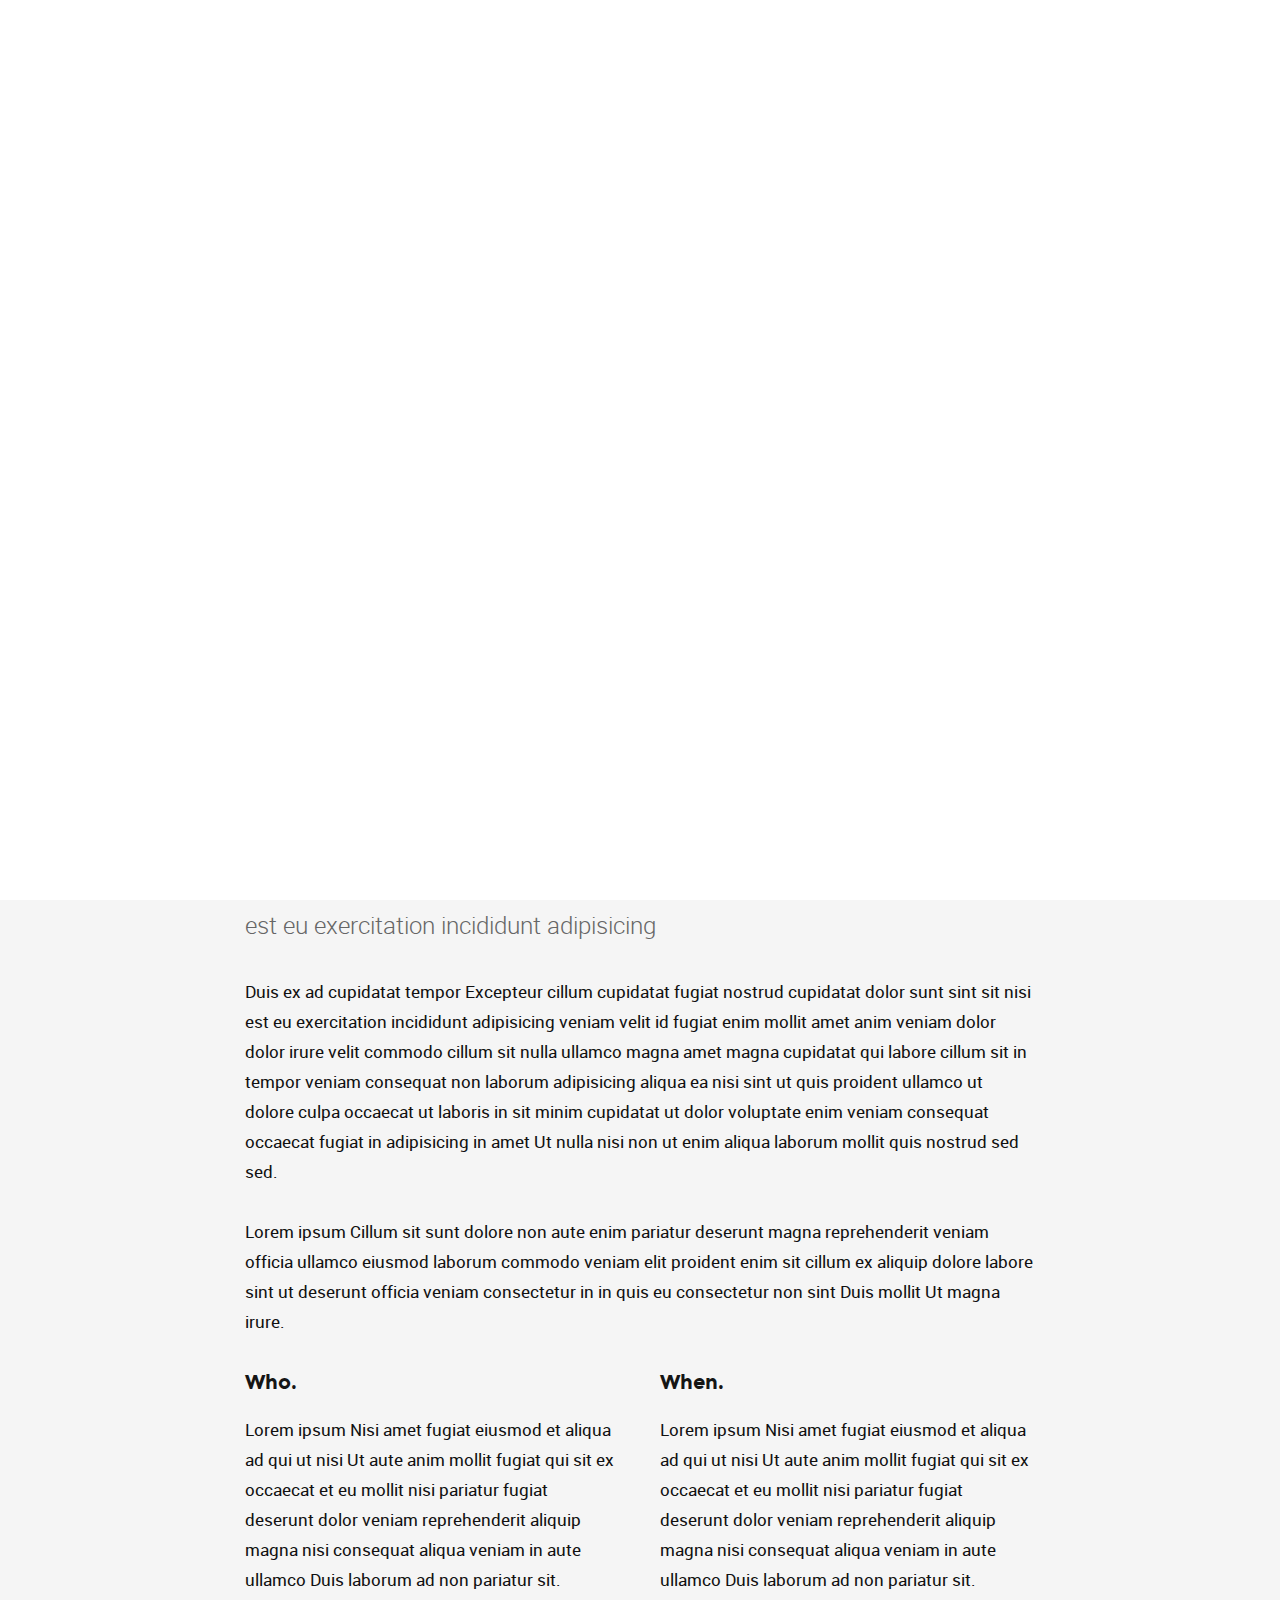
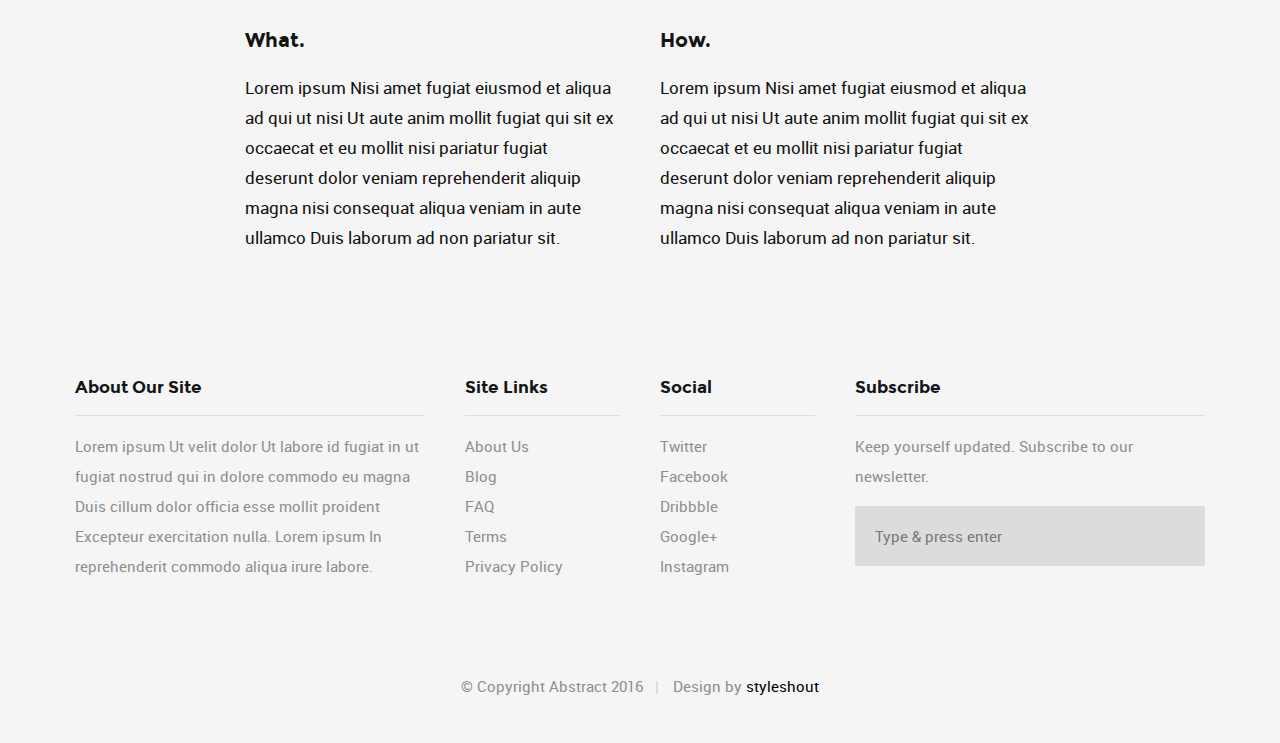
==== about.html @ aad91347 "initial commit" ====
<!DOCTYPE html>
<!--[if IE 8 ]><html class="no-js oldie ie8" lang="en"> <![endif]-->
<!--[if IE 9 ]><html class="no-js oldie ie9" lang="en"> <![endif]-->
<!--[if (gte IE 9)|!(IE)]><!--><html class="no-js" lang="en"> <!--<![endif]-->
<head>

   <!--- basic page needs
   ================================================== -->
   <meta charset="utf-8">
	<title>Abstract</title>
	<meta name="description" content="">  
	<meta name="author" content="">

   <!-- mobile specific metas
   ================================================== -->
	<meta name="viewport" content="width=device-width, initial-scale=1, maximum-scale=1">

 	<!-- CSS
   ================================================== -->
   <link rel="stylesheet" href="css/base.css">
   <link rel="stylesheet" href="css/vendor.css">  
   <link rel="stylesheet" href="css/main.css">
        

   <!-- script
   ================================================== -->
	<script src="js/modernizr.js"></script>
	<script src="js/pace.min.js"></script>

   <!-- favicons
	================================================== -->
	<link rel="shortcut icon" href="favicon.ico" type="image/x-icon">
	<link rel="icon" href="favicon.ico" type="image/x-icon">

</head>

<body id="top">

	<!-- header 
   ================================================== -->
   <header class="short-header">   

   	<div class="gradient-block"></div>	

   	<div class="row header-content">

   		<div class="logo">
	         <a href="index.html">Author</a>
	      </div>

	   	<nav id="main-nav-wrap">
				<ul class="main-navigation sf-menu">
					<li><a href="index.html" title="">Home</a></li>									
					<li class="has-children">
						<a href="category.html" title="">Categories</a>
						<ul class="sub-menu">
			            <li><a href="category.html">Wordpress</a></li>
			            <li><a href="category.html">HTML</a></li>
			            <li><a href="category.html">Photography</a></li>
			            <li><a href="category.html">UI</a></li>
			            <li><a href="category.html">Mockups</a></li>
			            <li><a href="category.html">Branding</a></li>
			         </ul>
					</li>
					<li class="has-children">
						<a href="single-standard.html" title="">Blog</a>
						<ul class="sub-menu">
			            <li><a href="single-video.html">Video Post</a></li>
			            <li><a href="single-audio.html">Audio Post</a></li>
			            <li><a href="single-gallery.html">Gallery Post</a></li>
			            <li><a href="single-standard.html">Standard Post</a></li>
			         </ul>
					</li>
					<li><a href="style-guide.html" title="">Styles</a></li>
					<li class="current"><a href="about.html" title="">About</a></li>	
					<li><a href="contact.html" title="">Contact</a></li>										
				</ul>
			</nav> <!-- end main-nav-wrap -->

			<div class="search-wrap">
				
				<form role="search" method="get" class="search-form" action="#">
					<label>
						<span class="hide-content">Search for:</span>
						<input type="search" class="search-field" placeholder="Type Your Keywords" value="" name="s" title="Search for:" autocomplete="off">
					</label>
					<input type="submit" class="search-submit" value="Search">
				</form>

				<a href="#" id="close-search" class="close-btn">Close</a>

			</div> <!-- end search wrap -->	

			<div class="triggers">
				<a class="search-trigger" href="#"><i class="fa fa-search"></i></a>
				<a class="menu-toggle" href="#"><span>Menu</span></a>
			</div> <!-- end triggers -->	
   		
   	</div>     		
   	
   </header> <!-- end header -->


   <!-- content
   ================================================== -->
   <section id="content-wrap" class="site-page">
   	<div class="row">
   		<div class="col-twelve">

   			<section>  

   				<div class="content-media">						
						<img src="images/thumbs/about-us.jpg">						  
					</div>

					<div class="primary-content">

						<h1 class="entry-title add-bottom">Learn More About Us.</h1>	

						<p class="lead">Lorem ipsum Nisi cillum reprehenderit minim sunt dolore dolor eiusmod eu aliquip ad ut sint dolore laborum voluptate ullamco dolore aliquip enim. Excepteur cillum cupidatat fugiat nostrud cupidatat dolor sunt sint sit nisi est eu exercitation incididunt adipisicing</p> 

						<p>Duis ex ad cupidatat tempor Excepteur cillum cupidatat fugiat nostrud cupidatat dolor sunt sint sit nisi est eu exercitation incididunt adipisicing veniam velit id fugiat enim mollit amet anim veniam dolor dolor irure velit commodo cillum sit nulla ullamco magna amet magna cupidatat qui labore cillum sit in tempor veniam consequat non laborum adipisicing aliqua ea nisi sint ut quis proident ullamco ut dolore culpa occaecat ut laboris in sit minim cupidatat ut dolor voluptate enim veniam consequat occaecat fugiat in adipisicing in amet Ut nulla nisi non ut enim aliqua laborum mollit quis nostrud sed sed.</p>

						<p>Lorem ipsum Cillum sit sunt dolore non aute enim pariatur deserunt magna reprehenderit veniam officia ullamco eiusmod laborum commodo veniam elit proident enim sit cillum ex aliquip dolore labore sint ut deserunt officia veniam consectetur in in quis eu consectetur non sint Duis mollit Ut magna irure.</p>

						<div class="row block-1-2 block-tab-full">
							<div class="bgrid">
								<h3>Who.</h3>
								<p>Lorem ipsum Nisi amet fugiat eiusmod et aliqua ad qui ut nisi Ut aute anim mollit fugiat qui sit ex occaecat et eu mollit nisi pariatur fugiat deserunt dolor veniam reprehenderit aliquip magna nisi consequat aliqua veniam in aute ullamco Duis laborum ad non pariatur sit.</p>
							</div>

							<div class="bgrid">
								<h3>When.</h3>
								<p>Lorem ipsum Nisi amet fugiat eiusmod et aliqua ad qui ut nisi Ut aute anim mollit fugiat qui sit ex occaecat et eu mollit nisi pariatur fugiat deserunt dolor veniam reprehenderit aliquip magna nisi consequat aliqua veniam in aute ullamco Duis laborum ad non pariatur sit.</p>
							</div>

							<div class="bgrid">
								<h3>What.</h3>
								<p>Lorem ipsum Nisi amet fugiat eiusmod et aliqua ad qui ut nisi Ut aute anim mollit fugiat qui sit ex occaecat et eu mollit nisi pariatur fugiat deserunt dolor veniam reprehenderit aliquip magna nisi consequat aliqua veniam in aute ullamco Duis laborum ad non pariatur sit.</p>
							</div>

							<div class="bgrid">
								<h3>How.</h3>
								<p>Lorem ipsum Nisi amet fugiat eiusmod et aliqua ad qui ut nisi Ut aute anim mollit fugiat qui sit ex occaecat et eu mollit nisi pariatur fugiat deserunt dolor veniam reprehenderit aliquip magna nisi consequat aliqua veniam in aute ullamco Duis laborum ad non pariatur sit.</p>
							</div>

						</div>

					</div>						

				</section>  		

			</div> <!-- end col-twelve -->
   	</div> <!-- end row -->
		
   </section> <!-- end content -->

   
   <!-- footer
   ================================================== -->
   <footer>

   	<div class="footer-main">

   		<div class="row">  

	      	<div class="col-four tab-full mob-full footer-info">            

	            <h4>About Our Site</h4>

	               <p>
		          	Lorem ipsum Ut velit dolor Ut labore id fugiat in ut fugiat nostrud qui in dolore commodo eu magna Duis cillum dolor officia esse mollit proident Excepteur exercitation nulla. Lorem ipsum In reprehenderit commodo aliqua irure labore.
		          	</p>

		      </div> <!-- end footer-info -->

	      	<div class="col-two tab-1-3 mob-1-2 site-links">

	      		<h4>Site Links</h4>

	      		<ul>
	      			<li><a href="#">About Us</a></li>
						<li><a href="#">Blog</a></li>
						<li><a href="#">FAQ</a></li>
						<li><a href="#">Terms</a></li>
						<li><a href="#">Privacy Policy</a></li>
					</ul>

	      	</div> <!-- end site-links -->  

	      	<div class="col-two tab-1-3 mob-1-2 social-links">

	      		<h4>Social</h4>

	      		<ul>
	      			<li><a href="#">Twitter</a></li>
						<li><a href="#">Facebook</a></li>
						<li><a href="#">Dribbble</a></li>
						<li><a href="#">Google+</a></li>
						<li><a href="#">Instagram</a></li>
					</ul>
	      	           	
	      	</div> <!-- end social links --> 

	      	<div class="col-four tab-1-3 mob-full footer-subscribe">

	      		<h4>Subscribe</h4>

	      		<p>Keep yourself updated. Subscribe to our newsletter.</p>

	      		<div class="subscribe-form">
	      	
	      			<form id="mc-form" class="group" novalidate="true">

							<input type="email" value="" name="dEmail" class="email" id="mc-email" placeholder="Type &amp; press enter" required=""> 
	   		
			   			<input type="submit" name="subscribe" >
		   	
		   				<label for="mc-email" class="subscribe-message"></label>
			
						</form>

	      		</div>	      		
	      	           	
	      	</div> <!-- end subscribe -->         

	      </div> <!-- end row -->

   	</div> <!-- end footer-main -->

      <div class="footer-bottom">
      	<div class="row">

      		<div class="col-twelve">
	      		<div class="copyright">
		         	<span>© Copyright Abstract 2016</span> 
		         	<span>Design by <a href="http://www.styleshout.com/">styleshout</a></span>		         	
		         </div>

		         <div id="go-top">
		            <a class="smoothscroll" title="Back to Top" href="#top"><i class="icon icon-arrow-up"></i></a>
		         </div>         
	      	</div>

      	</div> 
      </div> <!-- end footer-bottom -->  

   </footer>  

   <div id="preloader"> 
    	<div id="loader"></div>
   </div> 

   <!-- Java Script
   ================================================== --> 
   <script src="js/jquery-2.1.3.min.js"></script>
   <script src="js/plugins.js"></script>
   <script src="js/main.js"></script>

</body>

</html>
---- css/base.css ----
/* =================================================================== 
 *
 *  Abstract v1.0 Base Stylesheet
 *  url: www.styleshout.com
 *  09-06-2016
 *  ------------------------------------------------------------------
 *  TOC:
 *  01. reset
 *  02. basic/base setup styles
 *  03. grid
 *  04. block grids
 *  05. MISC
 *
 * =================================================================== */


/* ===================================================================
 *  01. reset - normalize.css v3.0.2 | MIT License | git.io/normalize
 *
 * ------------------------------------------------------------------- */
html {
	font-family: sans-serif;
	-ms-text-size-adjust: 100%;
	-webkit-text-size-adjust: 100%;
}

body {
	margin: 0;
}

article,
aside,
details,
figcaption,
figure,
footer,
header,
hgroup,
main,
menu,
nav,
section,
summary {
	display: block;
}

audio,
canvas,
progress,
video {
	display: inline-block;
	vertical-align: baseline;
}

audio:not([controls]) {
	display: none;
	height: 0;
}

[hidden],
template {
	display: none;
}

a {
	background: transparent;
}

a:active,
a:hover {
	outline: 0;
}

abbr[title] {
	border-bottom: 1px dotted;
}

b,
strong {
	font-weight: bold;
}

dfn {
	font-style: italic;
}

h1 {
	font-size: 2em;
	margin: 0.67em 0;
}

mark {
	background: #ff0;
	color: #000;
}

small {
	font-size: 80%;
}

sub,
sup {
	font-size: 75%;
	line-height: 0;
	position: relative;
	vertical-align: baseline;
}

sup {
	top: -0.5em;
}

sub {
	bottom: -0.25em;
}

img {
	border: 0;
}

svg:not(:root) {
	overflow: hidden;
}

figure {
	margin: 1em 40px;
}

hr {
	-moz-box-sizing: content-box;
	box-sizing: content-box;
	height: 0;
}

pre {
	overflow: auto;
}

code,
kbd,
pre,
samp {
	font-family: monospace, monospace;
	font-size: 1em;
}

button,
input,
optgroup,
select,
textarea {
	color: inherit;
	font: inherit;
	margin: 0;
}

button {
	overflow: visible;
}

button,
select {
	text-transform: none;
}

button,
html input[type="button"],
input[type="reset"],
input[type="submit"] {
	-webkit-appearance: button;
	cursor: pointer;
}

button[disabled],
html input[disabled] {
	cursor: default;
}

button::-moz-focus-inner,
input::-moz-focus-inner {
	border: 0;
	padding: 0;
}

input {
	line-height: normal;
}

input[type="checkbox"],
input[type="radio"] {
	box-sizing: border-box;
	padding: 0;
}

input[type="number"]::-webkit-inner-spin-button,
input[type="number"]::-webkit-outer-spin-button {
	height: auto;
}

input[type="search"] {
	-webkit-appearance: textfield;
	-moz-box-sizing: content-box;
	-webkit-box-sizing: content-box;
	box-sizing: content-box;
}

input[type="search"]::-webkit-search-cancel-button,
input[type="search"]::-webkit-search-decoration {
	-webkit-appearance: none;
}

fieldset {
	border: 1px solid #c0c0c0;
	margin: 0 2px;
	padding: 0.35em 0.625em 0.75em;
}

legend {
	border: 0;
	padding: 0;
}

textarea {
	overflow: auto;
}

optgroup {
	font-weight: bold;
}

table {
	border-collapse: collapse;
	border-spacing: 0;
}

td,
th {
	padding: 0;
}


/* ===================================================================
 *  02. basic/base setup styles - (_basic.scss)
 *
 * ------------------------------------------------------------------- */
html {
	font-size: 62.5%;
	box-sizing: border-box;
}

*,
*::before,
*::after {
	box-sizing: inherit;
}

body {
	font-weight: normal;
	line-height: 1;
	text-rendering: optimizeLegibility;
	word-wrap: break-word;
	-webkit-overflow-scrolling: touch;
	-webkit-text-size-adjust: none;
}

body,
input,
button {
	-moz-osx-font-smoothing: grayscale;
	-webkit-font-smoothing: antialiased;
}

/* ------------------------------------------------------------------- 
 * Media - (_basic.scss)
 * ------------------------------------------------------------------- */
img,
video {
	max-width: 100%;
	height: auto;
}

/* -------------------------------------------------------------------
 * Typography resets - (_basic.scss)
 * ------------------------------------------------------------------- */
div, dl, dt, dd, ul, ol, li, h1, h2, h3, h4, h5, h6, pre, form, p, blockquote, th, td {
	margin: 0;
	padding: 0;
}
h1, h2, h3, h4, h5, h6 {
	-webkit-font-variant-ligatures: common-ligatures;
	-moz-font-variant-ligatures: common-ligatures;
	font-variant-ligatures: common-ligatures;
	text-rendering: optimizeLegibility;
}
em, i {
	font-style: italic;
	line-height: inherit;
}
strong, b {
	font-weight: bold;
	line-height: inherit;
}
small {
	font-size: 60%;
	line-height: inherit;
}
ol, ul {
	list-style: none;
}
li {
	display: block;
}

/* -------------------------------------------------------------------
 * links - (_basic.scss)
 * ------------------------------------------------------------------- */
a {
	text-decoration: none;
	line-height: inherit;
}

a img {
	border: none;
}

/* -------------------------------------------------------------------
 * inputs - (_basic.scss)
 * ------------------------------------------------------------------- */
fieldset {
	margin: 0;
	padding: 0;
}

input[type="email"],
input[type="number"],
input[type="search"],
input[type="text"],
input[type="tel"],
input[type="url"],
input[type="password"],
textarea {
	-webkit-appearance: none;
	-moz-appearance: none;
	-ms-appearance: none;
	-o-appearance: none;
	appearance: none;
}

/* ===================================================================
 *  03. grid - (_grid.scss)
 *
 * ------------------------------------------------------------------- */
.row {
	width: 94%;
	max-width: 1170px;
	margin: 0 auto;
}

.row:before,
.row:after {
	content: "";
	display: table;
}

.row:after {
	clear: both;
}

.row .row {
	width: auto;
	max-width: none;
	margin-left: -20px;
	margin-right: -20px;
}

[class*="col-"],
.bgrid {
	float: left;
}

[class*="col-"] + [class*="col-"].end {
	float: right;
}

[class*="col-"] {
	padding: 0 20px;
}

.col-one {
	width: 8.33333%;
}

.col-two,
.col-1-6 {
	width: 16.66667%;
}

.col-three,
.col-1-4 {
	width: 25%;
}

.col-four,
.col-1-3 {
	width: 33.33333%;
}

.col-five {
	width: 41.66667%;
}

.col-six,
.col-1-2 {
	width: 50%;
}

.col-seven {
	width: 58.33333%;
}

.col-eight,
.col-2-3 {
	width: 66.66667%;
}

.col-nine,
.col-3-4 {
	width: 75%;
}

.col-ten,
.col-5-6 {
	width: 83.33333%;
}

.col-eleven {
	width: 91.66667%;
}

.col-twelve,
.col-full {
	width: 100%;
}

/* ---------------------------------------------------------------
 * small screens - (_grid.scss)
 * --------------------------------------------------------------- */
@media screen and (max-width:1024px) {
	.row .row {
		margin-left: -18px;
		margin-right: -18px;
	}

	[class*="col-"] {
		padding: 0 18px;
	}

}

/* --------------------------------------------------------------- 
 * tablets - (_grid.scss)
 * --------------------------------------------------------------- */
@media screen and (max-width:768px) {
	.row {
		width: auto;
		padding-left: 30px;
		padding-right: 30px;
	}

	.row .row {
		padding-left: 0;
		padding-right: 0;
		margin-left: -15px;
		margin-right: -15px;
	}

	[class*="col-"] {
		padding: 0 15px;
	}

	.tab-1-4 {
		width: 25%;
	}

	.tab-1-3 {
		width: 33.33333%;
	}

	.tab-1-2 {
		width: 50%;
	}

	.tab-2-3 {
		width: 66.66667%;
	}

	.tab-3-4 {
		width: 75%;
	}

	.tab-full {
		width: 100%;
	}

}

/* --------------------------------------------------------------- 
 * large mobile devices - (_grid.scss)
 * --------------------------------------------------------------- */
@media screen and (max-width:600px) {
	.row {
		padding-left: 25px;
		padding-right: 25px;
	}

	.row .row {
		margin-left: -10px;
		margin-right: -10px;
	}

	[class*="col-"] {
		padding: 0 10px;
	}

	.mob-1-4 {
		width: 25%;
	}

	.mob-1-2 {
		width: 50%;
	}

	.mob-3-4 {
		width: 75%;
	}

	.mob-full {
		width: 100%;
	}

}

/* --------------------------------------------------------------- 
 * small mobile devices - (_grid.scss)
 * --------------------------------------------------------------- */
@media screen and (max-width:400px) {
	.row .row {
		padding-left: 0;
		padding-right: 0;
		margin-left: 0;
		margin-right: 0;
	}

	[class*="col-"] {
		width: 100% !important;
		float: none !important;
		clear: both !important;
		margin-left: 0;
		margin-right: 0;
		padding: 0;
	}

	[class*="col-"] + [class*="col-"].end {
		float: none;
	}

}

 
/* ===================================================================
 *  04. block grids - (_grid.scss)
 *
 * ------------------------------------------------------------------- */
[class*="block-"]:before,
[class*="block-"]:after {
	content: "";
	display: table;
}

[class*="block-"]:after {
	clear: both;
}

.block-1-6 .bgrid {
	width: 16.66667%;
}

.block-1-4 .bgrid {
	width: 25%;
}

.block-1-3 .bgrid {
	width: 33.33333%;
}

.block-1-2 .bgrid {
	width: 50%;
}

/**
 * Clearing for block grid columns. Allow columns with 
 * different heights to align properly.
 */
.block-1-6 .bgrid:nth-child(6n+1),
.block-1-4 .bgrid:nth-child(4n+1),
.block-1-3 .bgrid:nth-child(3n+1),
.block-1-2 .bgrid:nth-child(2n+1) {
	clear: both;
}

/* ---------------------------------------------------------------
 * small screens - (_grid.scss)
 * --------------------------------------------------------------- */
@media screen and (max-width:1024px) {
	.block-s-1-6 .bgrid {
		width: 16.66667%;
	}

	.block-s-1-4 .bgrid {
		width: 25%;
	}

	.block-s-1-3 .bgrid {
		width: 33.33333%;
	}

	.block-s-1-2 .bgrid {
		width: 50%;
	}

	.block-s-full .bgrid {
		width: 100%;
		clear: both;
	}

	[class*="block-s-"] .bgrid:nth-child(n) {
		clear: none;
	}

	.block-s-1-6 .bgrid:nth-child(6n+1),
	.block-s-1-4 .bgrid:nth-child(4n+1),
	.block-s-1-3 .bgrid:nth-child(3n+1),
	.block-s-1-2 .bgrid:nth-child(2n+1) {
		clear: both;
	}

}

/* ---------------------------------------------------------------
 * tablets - (_grid.scss)
 * --------------------------------------------------------------- */
@media screen and (max-width:768px) {
	.block-tab-1-6 .bgrid {
		width: 16.66667%;
	}

	.block-tab-1-4 .bgrid {
		width: 25%;
	}

	.block-tab-1-3 .bgrid {
		width: 33.33333%;
	}

	.block-tab-1-2 .bgrid {
		width: 50%;
	}

	.block-tab-full .bgrid {
		width: 100%;
		clear: both;
	}

	[class*="block-tab-"] .bgrid:nth-child(n) {
		clear: none;
	}

	.block-tab-1-6 .bgrid:nth-child(6n+1),
	.block-tab-1-4 .bgrid:nth-child(4n+1),
	.block-tab-1-3 .bgrid:nth-child(3n+1),
	.block-tab-1-2 .bgrid:nth-child(2n+1) {
		clear: both;
	}

}

/* ---------------------------------------------------------------
 * large mobile devices - (_grid.scss)
 * --------------------------------------------------------------- */
@media screen and (max-width:600px) {
	.block-mob-1-6 .bgrid {
		width: 16.66667%;
	}

	.block-mob-1-4 .bgrid {
		width: 25%;
	}

	.block-mob-1-3 .bgrid {
		width: 33.33333%;
	}

	.block-mob-1-2 .bgrid {
		width: 50%;
	}

	.block-mob-full .bgrid {
		width: 100%;
		clear: both;
	}

	[class*="block-mob-"] .bgrid:nth-child(n) {
		clear: none;
	}

	.block-mob-1-6 .bgrid:nth-child(6n+1),
	.block-mob-1-4 .bgrid:nth-child(4n+1),
	.block-mob-1-3 .bgrid:nth-child(3n+1),
	.block-mob-1-2 .bgrid:nth-child(2n+1) {
		clear: both;
	}

}

/* ---------------------------------------------------------------
 * stack on small mobile devices - (_grid.scss)
 * --------------------------------------------------------------- */
@media screen and (max-width:400px) {
	.stack .bgrid {
		width: 100% !important;
		float: none !important;
		clear: both !important;
		margin-left: 0;
		margin-right: 0;
	}

}

 
/* ===================================================================
 *  05. MISC  - (_grid.scss)
 *
 * ------------------------------------------------------------------- */

/**
 * Clearing - (http://nicolasgallagher.com/micro-clearfix-hack/
 */
.group:before,
.group:after {
	content: "";
	display: table;
}

.group:after {
	clear: both;
}

/**
 * Misc Helper Styles 
 */
.hide {
	display: none;
}

.invisible {
	visibility: hidden;
}

.antialiased {
	-webkit-font-smoothing: antialiased;
	-moz-osx-font-smoothing: grayscale;
}

.overflow-hidden {
	overflow: hidden;
}

.hide-content {
	clip: rect(1px, 1px, 1px, 1px);
	position: absolute !important;
	height: 1px;
	width: 1px;
	overflow: hidden;
}

.remove-bottom {
	margin-bottom: 0;
}

.half-bottom {
	margin-bottom: 1.5rem !important;
}

.add-bottom {
	margin-bottom: 3rem !important;
}

.tall-bottom {
	margin-bottom: 4.5rem !important;
}

.no-border {
	border: none;
}

.full-width {
	width: 100%;
}

.text-center {
	text-align: center;
}

.text-left {
	text-align: left;
}

.text-right {
	text-align: right;
}

.pull-left {
	float: left;
}

.pull-right {
	float: right;
}

.align-center {
	margin-left: auto;
	margin-right: auto;
	text-align: center;
}

@media only screen and (max-width:768px) {
	.full-width-on-mobile {
		width: 100%;
	}

}
---- css/vendor.css ----
/* =================================================================== 
 *
 *  Abstract v1.0 Vendor/Third Party CSS 
 *  url: www.styleshout.com
 *  09-06-2016
 *  ------------------------------------------------------------------
 *  TOC:
 *
 * =================================================================== */

/**
 * Animate.css - http://daneden.me/animate
 * Licensed under the MIT license - http://opensource.org/licenses/MIT
 *
 * Copyright (c) 2015 Daniel Eden
 * =================================================================== */
.animated {
  -webkit-animation-duration: 1s;
  animation-duration: 1s;
  -webkit-animation-fill-mode: both;
  animation-fill-mode: both;
}

.animated.infinite {
  -webkit-animation-iteration-count: infinite;
  animation-iteration-count: infinite;
}

.animated.hinge {
  -webkit-animation-duration: 2s;
  animation-duration: 2s;
}

.animated.bounceIn, .animated.bounceOut, .animated.flipOutX, .animated.flipOutY {
  -webkit-animation-duration: .75s;
  animation-duration: .75s;
}

@-webkit-keyframes bounce {
  20%,53%,80%,from,to {
    -webkit-animation-timing-function: cubic-bezier(0.215, 0.61, 0.355, 1);
    animation-timing-function: cubic-bezier(0.215, 0.61, 0.355, 1);
    -webkit-transform: translate3d(0, 0, 0);
    transform: translate3d(0, 0, 0);
  }
  40%,43% {
    -webkit-animation-timing-function: cubic-bezier(0.755, 0.05, 0.855, 0.06);
    animation-timing-function: cubic-bezier(0.755, 0.05, 0.855, 0.06);
    -webkit-transform: translate3d(0, -30px, 0);
    transform: translate3d(0, -30px, 0);
  }
  70% {
    -webkit-animation-timing-function: cubic-bezier(0.755, 0.05, 0.855, 0.06);
    animation-timing-function: cubic-bezier(0.755, 0.05, 0.855, 0.06);
    -webkit-transform: translate3d(0, -15px, 0);
    transform: translate3d(0, -15px, 0);
  }
  90% {
    -webkit-transform: translate3d(0, -4px, 0);
    transform: translate3d(0, -4px, 0);
  }
}
@keyframes bounce {
  20%,53%,80%,from,to {
    -webkit-animation-timing-function: cubic-bezier(0.215, 0.61, 0.355, 1);
    animation-timing-function: cubic-bezier(0.215, 0.61, 0.355, 1);
    -webkit-transform: translate3d(0, 0, 0);
    transform: translate3d(0, 0, 0);
  }
  40%,43% {
    -webkit-animation-timing-function: cubic-bezier(0.755, 0.05, 0.855, 0.06);
    animation-timing-function: cubic-bezier(0.755, 0.05, 0.855, 0.06);
    -webkit-transform: translate3d(0, -30px, 0);
    transform: translate3d(0, -30px, 0);
  }
  70% {
    -webkit-animation-timing-function: cubic-bezier(0.755, 0.05, 0.855, 0.06);
    animation-timing-function: cubic-bezier(0.755, 0.05, 0.855, 0.06);
    -webkit-transform: translate3d(0, -15px, 0);
    transform: translate3d(0, -15px, 0);
  }
  90% {
    -webkit-transform: translate3d(0, -4px, 0);
    transform: translate3d(0, -4px, 0);
  }
}
.bounce {
  -webkit-animation-name: bounce;
  animation-name: bounce;
  -webkit-transform-origin: center bottom;
  transform-origin: center bottom;
}

@-webkit-keyframes flash {
  50%,from,to {
    opacity: 1;
  }
  25%,75% {
    opacity: 0;
  }
}
@keyframes flash {
  50%,from,to {
    opacity: 1;
  }
  25%,75% {
    opacity: 0;
  }
}
.flash {
  -webkit-animation-name: flash;
  animation-name: flash;
}

@-webkit-keyframes pulse {
  from {
    -webkit-transform: scale3d(1, 1, 1);
    transform: scale3d(1, 1, 1);
  }
  50% {
    -webkit-transform: scale3d(1.05, 1.05, 1.05);
    transform: scale3d(1.05, 1.05, 1.05);
  }
  to {
    -webkit-transform: scale3d(1, 1, 1);
    transform: scale3d(1, 1, 1);
  }
}
@keyframes pulse {
  from {
    -webkit-transform: scale3d(1, 1, 1);
    transform: scale3d(1, 1, 1);
  }
  50% {
    -webkit-transform: scale3d(1.05, 1.05, 1.05);
    transform: scale3d(1.05, 1.05, 1.05);
  }
  to {
    -webkit-transform: scale3d(1, 1, 1);
    transform: scale3d(1, 1, 1);
  }
}
.pulse {
  -webkit-animation-name: pulse;
  animation-name: pulse;
}

@-webkit-keyframes rubberBand {
  from {
    -webkit-transform: scale3d(1, 1, 1);
    transform: scale3d(1, 1, 1);
  }
  30% {
    -webkit-transform: scale3d(1.25, 0.75, 1);
    transform: scale3d(1.25, 0.75, 1);
  }
  40% {
    -webkit-transform: scale3d(0.75, 1.25, 1);
    transform: scale3d(0.75, 1.25, 1);
  }
  50% {
    -webkit-transform: scale3d(1.15, 0.85, 1);
    transform: scale3d(1.15, 0.85, 1);
  }
  65% {
    -webkit-transform: scale3d(0.95, 1.05, 1);
    transform: scale3d(0.95, 1.05, 1);
  }
  75% {
    -webkit-transform: scale3d(1.05, 0.95, 1);
    transform: scale3d(1.05, 0.95, 1);
  }
  to {
    -webkit-transform: scale3d(1, 1, 1);
    transform: scale3d(1, 1, 1);
  }
}
@keyframes rubberBand {
  from {
    -webkit-transform: scale3d(1, 1, 1);
    transform: scale3d(1, 1, 1);
  }
  30% {
    -webkit-transform: scale3d(1.25, 0.75, 1);
    transform: scale3d(1.25, 0.75, 1);
  }
  40% {
    -webkit-transform: scale3d(0.75, 1.25, 1);
    transform: scale3d(0.75, 1.25, 1);
  }
  50% {
    -webkit-transform: scale3d(1.15, 0.85, 1);
    transform: scale3d(1.15, 0.85, 1);
  }
  65% {
    -webkit-transform: scale3d(0.95, 1.05, 1);
    transform: scale3d(0.95, 1.05, 1);
  }
  75% {
    -webkit-transform: scale3d(1.05, 0.95, 1);
    transform: scale3d(1.05, 0.95, 1);
  }
  to {
    -webkit-transform: scale3d(1, 1, 1);
    transform: scale3d(1, 1, 1);
  }
}
.rubberBand {
  -webkit-animation-name: rubberBand;
  animation-name: rubberBand;
}

@-webkit-keyframes shake {
  from,to {
    -webkit-transform: translate3d(0, 0, 0);
    transform: translate3d(0, 0, 0);
  }
  10%,30%,50%,70%,90% {
    -webkit-transform: translate3d(-10px, 0, 0);
    transform: translate3d(-10px, 0, 0);
  }
  20%,40%,60%,80% {
    -webkit-transform: translate3d(10px, 0, 0);
    transform: translate3d(10px, 0, 0);
  }
}
@keyframes shake {
  from,to {
    -webkit-transform: translate3d(0, 0, 0);
    transform: translate3d(0, 0, 0);
  }
  10%,30%,50%,70%,90% {
    -webkit-transform: translate3d(-10px, 0, 0);
    transform: translate3d(-10px, 0, 0);
  }
  20%,40%,60%,80% {
    -webkit-transform: translate3d(10px, 0, 0);
    transform: translate3d(10px, 0, 0);
  }
}
.shake {
  -webkit-animation-name: shake;
  animation-name: shake;
}

@-webkit-keyframes swing {
  20% {
    -webkit-transform: rotate3d(0, 0, 1, 15deg);
    transform: rotate3d(0, 0, 1, 15deg);
  }
  40% {
    -webkit-transform: rotate3d(0, 0, 1, -10deg);
    transform: rotate3d(0, 0, 1, -10deg);
  }
  60% {
    -webkit-transform: rotate3d(0, 0, 1, 5deg);
    transform: rotate3d(0, 0, 1, 5deg);
  }
  80% {
    -webkit-transform: rotate3d(0, 0, 1, -5deg);
    transform: rotate3d(0, 0, 1, -5deg);
  }
  to {
    -webkit-transform: rotate3d(0, 0, 1, 0deg);
    transform: rotate3d(0, 0, 1, 0deg);
  }
}
@keyframes swing {
  20% {
    -webkit-transform: rotate3d(0, 0, 1, 15deg);
    transform: rotate3d(0, 0, 1, 15deg);
  }
  40% {
    -webkit-transform: rotate3d(0, 0, 1, -10deg);
    transform: rotate3d(0, 0, 1, -10deg);
  }
  60% {
    -webkit-transform: rotate3d(0, 0, 1, 5deg);
    transform: rotate3d(0, 0, 1, 5deg);
  }
  80% {
    -webkit-transform: rotate3d(0, 0, 1, -5deg);
    transform: rotate3d(0, 0, 1, -5deg);
  }
  to {
    -webkit-transform: rotate3d(0, 0, 1, 0deg);
    transform: rotate3d(0, 0, 1, 0deg);
  }
}
.swing {
  -webkit-transform-origin: top center;
  transform-origin: top center;
  -webkit-animation-name: swing;
  animation-name: swing;
}

@-webkit-keyframes tada {
  from {
    -webkit-transform: scale3d(1, 1, 1);
    transform: scale3d(1, 1, 1);
  }
  10%,20% {
    -webkit-transform: scale3d(0.9, 0.9, 0.9) rotate3d(0, 0, 1, -3deg);
    transform: scale3d(0.9, 0.9, 0.9) rotate3d(0, 0, 1, -3deg);
  }
  30%,50%,70%,90% {
    -webkit-transform: scale3d(1.1, 1.1, 1.1) rotate3d(0, 0, 1, 3deg);
    transform: scale3d(1.1, 1.1, 1.1) rotate3d(0, 0, 1, 3deg);
  }
  40%,60%,80% {
    -webkit-transform: scale3d(1.1, 1.1, 1.1) rotate3d(0, 0, 1, -3deg);
    transform: scale3d(1.1, 1.1, 1.1) rotate3d(0, 0, 1, -3deg);
  }
  to {
    -webkit-transform: scale3d(1, 1, 1);
    transform: scale3d(1, 1, 1);
  }
}
@keyframes tada {
  from {
    -webkit-transform: scale3d(1, 1, 1);
    transform: scale3d(1, 1, 1);
  }
  10%,20% {
    -webkit-transform: scale3d(0.9, 0.9, 0.9) rotate3d(0, 0, 1, -3deg);
    transform: scale3d(0.9, 0.9, 0.9) rotate3d(0, 0, 1, -3deg);
  }
  30%,50%,70%,90% {
    -webkit-transform: scale3d(1.1, 1.1, 1.1) rotate3d(0, 0, 1, 3deg);
    transform: scale3d(1.1, 1.1, 1.1) rotate3d(0, 0, 1, 3deg);
  }
  40%,60%,80% {
    -webkit-transform: scale3d(1.1, 1.1, 1.1) rotate3d(0, 0, 1, -3deg);
    transform: scale3d(1.1, 1.1, 1.1) rotate3d(0, 0, 1, -3deg);
  }
  to {
    -webkit-transform: scale3d(1, 1, 1);
    transform: scale3d(1, 1, 1);
  }
}
.tada {
  -webkit-animation-name: tada;
  animation-name: tada;
}

@-webkit-keyframes wobble {
  from {
    -webkit-transform: none;
    transform: none;
  }
  15% {
    -webkit-transform: translate3d(-25%, 0, 0) rotate3d(0, 0, 1, -5deg);
    transform: translate3d(-25%, 0, 0) rotate3d(0, 0, 1, -5deg);
  }
  30% {
    -webkit-transform: translate3d(20%, 0, 0) rotate3d(0, 0, 1, 3deg);
    transform: translate3d(20%, 0, 0) rotate3d(0, 0, 1, 3deg);
  }
  45% {
    -webkit-transform: translate3d(-15%, 0, 0) rotate3d(0, 0, 1, -3deg);
    transform: translate3d(-15%, 0, 0) rotate3d(0, 0, 1, -3deg);
  }
  60% {
    -webkit-transform: translate3d(10%, 0, 0) rotate3d(0, 0, 1, 2deg);
    transform: translate3d(10%, 0, 0) rotate3d(0, 0, 1, 2deg);
  }
  75% {
    -webkit-transform: translate3d(-5%, 0, 0) rotate3d(0, 0, 1, -1deg);
    transform: translate3d(-5%, 0, 0) rotate3d(0, 0, 1, -1deg);
  }
  to {
    -webkit-transform: none;
    transform: none;
  }
}
@keyframes wobble {
  from {
    -webkit-transform: none;
    transform: none;
  }
  15% {
    -webkit-transform: translate3d(-25%, 0, 0) rotate3d(0, 0, 1, -5deg);
    transform: translate3d(-25%, 0, 0) rotate3d(0, 0, 1, -5deg);
  }
  30% {
    -webkit-transform: translate3d(20%, 0, 0) rotate3d(0, 0, 1, 3deg);
    transform: translate3d(20%, 0, 0) rotate3d(0, 0, 1, 3deg);
  }
  45% {
    -webkit-transform: translate3d(-15%, 0, 0) rotate3d(0, 0, 1, -3deg);
    transform: translate3d(-15%, 0, 0) rotate3d(0, 0, 1, -3deg);
  }
  60% {
    -webkit-transform: translate3d(10%, 0, 0) rotate3d(0, 0, 1, 2deg);
    transform: translate3d(10%, 0, 0) rotate3d(0, 0, 1, 2deg);
  }
  75% {
    -webkit-transform: translate3d(-5%, 0, 0) rotate3d(0, 0, 1, -1deg);
    transform: translate3d(-5%, 0, 0) rotate3d(0, 0, 1, -1deg);
  }
  to {
    -webkit-transform: none;
    transform: none;
  }
}
.wobble {
  -webkit-animation-name: wobble;
  animation-name: wobble;
}

@-webkit-keyframes jello {
  11.1%,from,to {
    -webkit-transform: none;
    transform: none;
  }
  22.2% {
    -webkit-transform: skewX(-12.5deg) skewY(-12.5deg);
    transform: skewX(-12.5deg) skewY(-12.5deg);
  }
  33.3% {
    -webkit-transform: skewX(6.25deg) skewY(6.25deg);
    transform: skewX(6.25deg) skewY(6.25deg);
  }
  44.4% {
    -webkit-transform: skewX(-3.125deg) skewY(-3.125deg);
    transform: skewX(-3.125deg) skewY(-3.125deg);
  }
  55.5% {
    -webkit-transform: skewX(1.5625deg) skewY(1.5625deg);
    transform: skewX(1.5625deg) skewY(1.5625deg);
  }
  66.6% {
    -webkit-transform: skewX(-0.78125deg) skewY(-0.78125deg);
    transform: skewX(-0.78125deg) skewY(-0.78125deg);
  }
  77.7% {
    -webkit-transform: skewX(0.39063deg) skewY(0.39063deg);
    transform: skewX(0.39063deg) skewY(0.39063deg);
  }
  88.8% {
    -webkit-transform: skewX(-0.19531deg) skewY(-0.19531deg);
    transform: skewX(-0.19531deg) skewY(-0.19531deg);
  }
}
@keyframes jello {
  11.1%,from,to {
    -webkit-transform: none;
    transform: none;
  }
  22.2% {
    -webkit-transform: skewX(-12.5deg) skewY(-12.5deg);
    transform: skewX(-12.5deg) skewY(-12.5deg);
  }
  33.3% {
    -webkit-transform: skewX(6.25deg) skewY(6.25deg);
    transform: skewX(6.25deg) skewY(6.25deg);
  }
  44.4% {
    -webkit-transform: skewX(-3.125deg) skewY(-3.125deg);
    transform: skewX(-3.125deg) skewY(-3.125deg);
  }
  55.5% {
    -webkit-transform: skewX(1.5625deg) skewY(1.5625deg);
    transform: skewX(1.5625deg) skewY(1.5625deg);
  }
  66.6% {
    -webkit-transform: skewX(-0.78125deg) skewY(-0.78125deg);
    transform: skewX(-0.78125deg) skewY(-0.78125deg);
  }
  77.7% {
    -webkit-transform: skewX(0.39063deg) skewY(0.39063deg);
    transform: skewX(0.39063deg) skewY(0.39063deg);
  }
  88.8% {
    -webkit-transform: skewX(-0.19531deg) skewY(-0.19531deg);
    transform: skewX(-0.19531deg) skewY(-0.19531deg);
  }
}
.jello {
  -webkit-animation-name: jello;
  animation-name: jello;
  -webkit-transform-origin: center;
  transform-origin: center;
}

@-webkit-keyframes bounceIn {
  20%,40%,60%,80%,from,to {
    -webkit-animation-timing-function: cubic-bezier(0.215, 0.61, 0.355, 1);
    animation-timing-function: cubic-bezier(0.215, 0.61, 0.355, 1);
  }
  0% {
    opacity: 0;
    -webkit-transform: scale3d(0.3, 0.3, 0.3);
    transform: scale3d(0.3, 0.3, 0.3);
  }
  20% {
    -webkit-transform: scale3d(1.1, 1.1, 1.1);
    transform: scale3d(1.1, 1.1, 1.1);
  }
  40% {
    -webkit-transform: scale3d(0.9, 0.9, 0.9);
    transform: scale3d(0.9, 0.9, 0.9);
  }
  60% {
    opacity: 1;
    -webkit-transform: scale3d(1.03, 1.03, 1.03);
    transform: scale3d(1.03, 1.03, 1.03);
  }
  80% {
    -webkit-transform: scale3d(0.97, 0.97, 0.97);
    transform: scale3d(0.97, 0.97, 0.97);
  }
  to {
    opacity: 1;
    -webkit-transform: scale3d(1, 1, 1);
    transform: scale3d(1, 1, 1);
  }
}
@keyframes bounceIn {
  20%,40%,60%,80%,from,to {
    -webkit-animation-timing-function: cubic-bezier(0.215, 0.61, 0.355, 1);
    animation-timing-function: cubic-bezier(0.215, 0.61, 0.355, 1);
  }
  0% {
    opacity: 0;
    -webkit-transform: scale3d(0.3, 0.3, 0.3);
    transform: scale3d(0.3, 0.3, 0.3);
  }
  20% {
    -webkit-transform: scale3d(1.1, 1.1, 1.1);
    transform: scale3d(1.1, 1.1, 1.1);
  }
  40% {
    -webkit-transform: scale3d(0.9, 0.9, 0.9);
    transform: scale3d(0.9, 0.9, 0.9);
  }
  60% {
    opacity: 1;
    -webkit-transform: scale3d(1.03, 1.03, 1.03);
    transform: scale3d(1.03, 1.03, 1.03);
  }
  80% {
    -webkit-transform: scale3d(0.97, 0.97, 0.97);
    transform: scale3d(0.97, 0.97, 0.97);
  }
  to {
    opacity: 1;
    -webkit-transform: scale3d(1, 1, 1);
    transform: scale3d(1, 1, 1);
  }
}
.bounceIn {
  -webkit-animation-name: bounceIn;
  animation-name: bounceIn;
}

@-webkit-keyframes bounceInDown {
  60%,75%,90%,from,to {
    -webkit-animation-timing-function: cubic-bezier(0.215, 0.61, 0.355, 1);
    animation-timing-function: cubic-bezier(0.215, 0.61, 0.355, 1);
  }
  0% {
    opacity: 0;
    -webkit-transform: translate3d(0, -3000px, 0);
    transform: translate3d(0, -3000px, 0);
  }
  60% {
    opacity: 1;
    -webkit-transform: translate3d(0, 25px, 0);
    transform: translate3d(0, 25px, 0);
  }
  75% {
    -webkit-transform: translate3d(0, -10px, 0);
    transform: translate3d(0, -10px, 0);
  }
  90% {
    -webkit-transform: translate3d(0, 5px, 0);
    transform: translate3d(0, 5px, 0);
  }
  to {
    -webkit-transform: none;
    transform: none;
  }
}
@keyframes bounceInDown {
  60%,75%,90%,from,to {
    -webkit-animation-timing-function: cubic-bezier(0.215, 0.61, 0.355, 1);
    animation-timing-function: cubic-bezier(0.215, 0.61, 0.355, 1);
  }
  0% {
    opacity: 0;
    -webkit-transform: translate3d(0, -3000px, 0);
    transform: translate3d(0, -3000px, 0);
  }
  60% {
    opacity: 1;
    -webkit-transform: translate3d(0, 25px, 0);
    transform: translate3d(0, 25px, 0);
  }
  75% {
    -webkit-transform: translate3d(0, -10px, 0);
    transform: translate3d(0, -10px, 0);
  }
  90% {
    -webkit-transform: translate3d(0, 5px, 0);
    transform: translate3d(0, 5px, 0);
  }
  to {
    -webkit-transform: none;
    transform: none;
  }
}
.bounceInDown {
  -webkit-animation-name: bounceInDown;
  animation-name: bounceInDown;
}

@-webkit-keyframes bounceInLeft {
  60%,75%,90%,from,to {
    -webkit-animation-timing-function: cubic-bezier(0.215, 0.61, 0.355, 1);
    animation-timing-function: cubic-bezier(0.215, 0.61, 0.355, 1);
  }
  0% {
    opacity: 0;
    -webkit-transform: translate3d(-3000px, 0, 0);
    transform: translate3d(-3000px, 0, 0);
  }
  60% {
    opacity: 1;
    -webkit-transform: translate3d(25px, 0, 0);
    transform: translate3d(25px, 0, 0);
  }
  75% {
    -webkit-transform: translate3d(-10px, 0, 0);
    transform: translate3d(-10px, 0, 0);
  }
  90% {
    -webkit-transform: translate3d(5px, 0, 0);
    transform: translate3d(5px, 0, 0);
  }
  to {
    -webkit-transform: none;
    transform: none;
  }
}
@keyframes bounceInLeft {
  60%,75%,90%,from,to {
    -webkit-animation-timing-function: cubic-bezier(0.215, 0.61, 0.355, 1);
    animation-timing-function: cubic-bezier(0.215, 0.61, 0.355, 1);
  }
  0% {
    opacity: 0;
    -webkit-transform: translate3d(-3000px, 0, 0);
    transform: translate3d(-3000px, 0, 0);
  }
  60% {
    opacity: 1;
    -webkit-transform: translate3d(25px, 0, 0);
    transform: translate3d(25px, 0, 0);
  }
  75% {
    -webkit-transform: translate3d(-10px, 0, 0);
    transform: translate3d(-10px, 0, 0);
  }
  90% {
    -webkit-transform: translate3d(5px, 0, 0);
    transform: translate3d(5px, 0, 0);
  }
  to {
    -webkit-transform: none;
    transform: none;
  }
}
.bounceInLeft {
  -webkit-animation-name: bounceInLeft;
  animation-name: bounceInLeft;
}

@-webkit-keyframes bounceInRight {
  60%,75%,90%,from,to {
    -webkit-animation-timing-function: cubic-bezier(0.215, 0.61, 0.355, 1);
    animation-timing-function: cubic-bezier(0.215, 0.61, 0.355, 1);
  }
  from {
    opacity: 0;
    -webkit-transform: translate3d(3000px, 0, 0);
    transform: translate3d(3000px, 0, 0);
  }
  60% {
    opacity: 1;
    -webkit-transform: translate3d(-25px, 0, 0);
    transform: translate3d(-25px, 0, 0);
  }
  75% {
    -webkit-transform: translate3d(10px, 0, 0);
    transform: translate3d(10px, 0, 0);
  }
  90% {
    -webkit-transform: translate3d(-5px, 0, 0);
    transform: translate3d(-5px, 0, 0);
  }
  to {
    -webkit-transform: none;
    transform: none;
  }
}
@keyframes bounceInRight {
  60%,75%,90%,from,to {
    -webkit-animation-timing-function: cubic-bezier(0.215, 0.61, 0.355, 1);
    animation-timing-function: cubic-bezier(0.215, 0.61, 0.355, 1);
  }
  from {
    opacity: 0;
    -webkit-transform: translate3d(3000px, 0, 0);
    transform: translate3d(3000px, 0, 0);
  }
  60% {
    opacity: 1;
    -webkit-transform: translate3d(-25px, 0, 0);
    transform: translate3d(-25px, 0, 0);
  }
  75% {
    -webkit-transform: translate3d(10px, 0, 0);
    transform: translate3d(10px, 0, 0);
  }
  90% {
    -webkit-transform: translate3d(-5px, 0, 0);
    transform: translate3d(-5px, 0, 0);
  }
  to {
    -webkit-transform: none;
    transform: none;
  }
}
.bounceInRight {
  -webkit-animation-name: bounceInRight;
  animation-name: bounceInRight;
}

@-webkit-keyframes bounceInUp {
  60%,75%,90%,from,to {
    -webkit-animation-timing-function: cubic-bezier(0.215, 0.61, 0.355, 1);
    animation-timing-function: cubic-bezier(0.215, 0.61, 0.355, 1);
  }
  from {
    opacity: 0;
    -webkit-transform: translate3d(0, 3000px, 0);
    transform: translate3d(0, 3000px, 0);
  }
  60% {
    opacity: 1;
    -webkit-transform: translate3d(0, -20px, 0);
    transform: translate3d(0, -20px, 0);
  }
  75% {
    -webkit-transform: translate3d(0, 10px, 0);
    transform: translate3d(0, 10px, 0);
  }
  90% {
    -webkit-transform: translate3d(0, -5px, 0);
    transform: translate3d(0, -5px, 0);
  }
  to {
    -webkit-transform: translate3d(0, 0, 0);
    transform: translate3d(0, 0, 0);
  }
}
@keyframes bounceInUp {
  60%,75%,90%,from,to {
    -webkit-animation-timing-function: cubic-bezier(0.215, 0.61, 0.355, 1);
    animation-timing-function: cubic-bezier(0.215, 0.61, 0.355, 1);
  }
  from {
    opacity: 0;
    -webkit-transform: translate3d(0, 3000px, 0);
    transform: translate3d(0, 3000px, 0);
  }
  60% {
    opacity: 1;
    -webkit-transform: translate3d(0, -20px, 0);
    transform: translate3d(0, -20px, 0);
  }
  75% {
    -webkit-transform: translate3d(0, 10px, 0);
    transform: translate3d(0, 10px, 0);
  }
  90% {
    -webkit-transform: translate3d(0, -5px, 0);
    transform: translate3d(0, -5px, 0);
  }
  to {
    -webkit-transform: translate3d(0, 0, 0);
    transform: translate3d(0, 0, 0);
  }
}
.bounceInUp {
  -webkit-animation-name: bounceInUp;
  animation-name: bounceInUp;
}

@-webkit-keyframes bounceOut {
  20% {
    -webkit-transform: scale3d(0.9, 0.9, 0.9);
    transform: scale3d(0.9, 0.9, 0.9);
  }
  50%,55% {
    opacity: 1;
    -webkit-transform: scale3d(1.1, 1.1, 1.1);
    transform: scale3d(1.1, 1.1, 1.1);
  }
  to {
    opacity: 0;
    -webkit-transform: scale3d(0.3, 0.3, 0.3);
    transform: scale3d(0.3, 0.3, 0.3);
  }
}
@keyframes bounceOut {
  20% {
    -webkit-transform: scale3d(0.9, 0.9, 0.9);
    transform: scale3d(0.9, 0.9, 0.9);
  }
  50%,55% {
    opacity: 1;
    -webkit-transform: scale3d(1.1, 1.1, 1.1);
    transform: scale3d(1.1, 1.1, 1.1);
  }
  to {
    opacity: 0;
    -webkit-transform: scale3d(0.3, 0.3, 0.3);
    transform: scale3d(0.3, 0.3, 0.3);
  }
}
.bounceOut {
  -webkit-animation-name: bounceOut;
  animation-name: bounceOut;
}

@-webkit-keyframes bounceOutDown {
  20% {
    -webkit-transform: translate3d(0, 10px, 0);
    transform: translate3d(0, 10px, 0);
  }
  40%,45% {
    opacity: 1;
    -webkit-transform: translate3d(0, -20px, 0);
    transform: translate3d(0, -20px, 0);
  }
  to {
    opacity: 0;
    -webkit-transform: translate3d(0, 2000px, 0);
    transform: translate3d(0, 2000px, 0);
  }
}
@keyframes bounceOutDown {
  20% {
    -webkit-transform: translate3d(0, 10px, 0);
    transform: translate3d(0, 10px, 0);
  }
  40%,45% {
    opacity: 1;
    -webkit-transform: translate3d(0, -20px, 0);
    transform: translate3d(0, -20px, 0);
  }
  to {
    opacity: 0;
    -webkit-transform: translate3d(0, 2000px, 0);
    transform: translate3d(0, 2000px, 0);
  }
}
.bounceOutDown {
  -webkit-animation-name: bounceOutDown;
  animation-name: bounceOutDown;
}

@-webkit-keyframes bounceOutLeft {
  20% {
    opacity: 1;
    -webkit-transform: translate3d(20px, 0, 0);
    transform: translate3d(20px, 0, 0);
  }
  to {
    opacity: 0;
    -webkit-transform: translate3d(-2000px, 0, 0);
    transform: translate3d(-2000px, 0, 0);
  }
}
@keyframes bounceOutLeft {
  20% {
    opacity: 1;
    -webkit-transform: translate3d(20px, 0, 0);
    transform: translate3d(20px, 0, 0);
  }
  to {
    opacity: 0;
    -webkit-transform: translate3d(-2000px, 0, 0);
    transform: translate3d(-2000px, 0, 0);
  }
}
.bounceOutLeft {
  -webkit-animation-name: bounceOutLeft;
  animation-name: bounceOutLeft;
}

@-webkit-keyframes bounceOutRight {
  20% {
    opacity: 1;
    -webkit-transform: translate3d(-20px, 0, 0);
    transform: translate3d(-20px, 0, 0);
  }
  to {
    opacity: 0;
    -webkit-transform: translate3d(2000px, 0, 0);
    transform: translate3d(2000px, 0, 0);
  }
}
@keyframes bounceOutRight {
  20% {
    opacity: 1;
    -webkit-transform: translate3d(-20px, 0, 0);
    transform: translate3d(-20px, 0, 0);
  }
  to {
    opacity: 0;
    -webkit-transform: translate3d(2000px, 0, 0);
    transform: translate3d(2000px, 0, 0);
  }
}
.bounceOutRight {
  -webkit-animation-name: bounceOutRight;
  animation-name: bounceOutRight;
}

@-webkit-keyframes bounceOutUp {
  20% {
    -webkit-transform: translate3d(0, -10px, 0);
    transform: translate3d(0, -10px, 0);
  }
  40%,45% {
    opacity: 1;
    -webkit-transform: translate3d(0, 20px, 0);
    transform: translate3d(0, 20px, 0);
  }
  to {
    opacity: 0;
    -webkit-transform: translate3d(0, -2000px, 0);
    transform: translate3d(0, -2000px, 0);
  }
}
@keyframes bounceOutUp {
  20% {
    -webkit-transform: translate3d(0, -10px, 0);
    transform: translate3d(0, -10px, 0);
  }
  40%,45% {
    opacity: 1;
    -webkit-transform: translate3d(0, 20px, 0);
    transform: translate3d(0, 20px, 0);
  }
  to {
    opacity: 0;
    -webkit-transform: translate3d(0, -2000px, 0);
    transform: translate3d(0, -2000px, 0);
  }
}
.bounceOutUp {
  -webkit-animation-name: bounceOutUp;
  animation-name: bounceOutUp;
}

@-webkit-keyframes fadeIn {
  from {
    opacity: 0;
  }
  to {
    opacity: 1;
  }
}
@keyframes fadeIn {
  from {
    opacity: 0;
  }
  to {
    opacity: 1;
  }
}
.fadeIn {
  -webkit-animation-name: fadeIn;
  animation-name: fadeIn;
}

@-webkit-keyframes fadeInDown {
  from {
    opacity: 0;
    -webkit-transform: translate3d(0, -100%, 0);
    transform: translate3d(0, -100%, 0);
  }
  to {
    opacity: 1;
    -webkit-transform: none;
    transform: none;
  }
}
@keyframes fadeInDown {
  from {
    opacity: 0;
    -webkit-transform: translate3d(0, -100%, 0);
    transform: translate3d(0, -100%, 0);
  }
  to {
    opacity: 1;
    -webkit-transform: none;
    transform: none;
  }
}
.fadeInDown {
  -webkit-animation-name: fadeInDown;
  animation-name: fadeInDown;
}

@-webkit-keyframes fadeInDownBig {
  from {
    opacity: 0;
    -webkit-transform: translate3d(0, -2000px, 0);
    transform: translate3d(0, -2000px, 0);
  }
  to {
    opacity: 1;
    -webkit-transform: none;
    transform: none;
  }
}
@keyframes fadeInDownBig {
  from {
    opacity: 0;
    -webkit-transform: translate3d(0, -2000px, 0);
    transform: translate3d(0, -2000px, 0);
  }
  to {
    opacity: 1;
    -webkit-transform: none;
    transform: none;
  }
}
.fadeInDownBig {
  -webkit-animation-name: fadeInDownBig;
  animation-name: fadeInDownBig;
}

@-webkit-keyframes fadeInLeft {
  from {
    opacity: 0;
    -webkit-transform: translate3d(-100%, 0, 0);
    transform: translate3d(-100%, 0, 0);
  }
  to {
    opacity: 1;
    -webkit-transform: none;
    transform: none;
  }
}
@keyframes fadeInLeft {
  from {
    opacity: 0;
    -webkit-transform: translate3d(-100%, 0, 0);
    transform: translate3d(-100%, 0, 0);
  }
  to {
    opacity: 1;
    -webkit-transform: none;
    transform: none;
  }
}
.fadeInLeft {
  -webkit-animation-name: fadeInLeft;
  animation-name: fadeInLeft;
}

@-webkit-keyframes fadeInLeftBig {
  from {
    opacity: 0;
    -webkit-transform: translate3d(-2000px, 0, 0);
    transform: translate3d(-2000px, 0, 0);
  }
  to {
    opacity: 1;
    -webkit-transform: none;
    transform: none;
  }
}
@keyframes fadeInLeftBig {
  from {
    opacity: 0;
    -webkit-transform: translate3d(-2000px, 0, 0);
    transform: translate3d(-2000px, 0, 0);
  }
  to {
    opacity: 1;
    -webkit-transform: none;
    transform: none;
  }
}
.fadeInLeftBig {
  -webkit-animation-name: fadeInLeftBig;
  animation-name: fadeInLeftBig;
}

@-webkit-keyframes fadeInRight {
  from {
    opacity: 0;
    -webkit-transform: translate3d(100%, 0, 0);
    transform: translate3d(100%, 0, 0);
  }
  to {
    opacity: 1;
    -webkit-transform: none;
    transform: none;
  }
}
@keyframes fadeInRight {
  from {
    opacity: 0;
    -webkit-transform: translate3d(100%, 0, 0);
    transform: translate3d(100%, 0, 0);
  }
  to {
    opacity: 1;
    -webkit-transform: none;
    transform: none;
  }
}
.fadeInRight {
  -webkit-animation-name: fadeInRight;
  animation-name: fadeInRight;
}

@-webkit-keyframes fadeInRightBig {
  from {
    opacity: 0;
    -webkit-transform: translate3d(2000px, 0, 0);
    transform: translate3d(2000px, 0, 0);
  }
  to {
    opacity: 1;
    -webkit-transform: none;
    transform: none;
  }
}
@keyframes fadeInRightBig {
  from {
    opacity: 0;
    -webkit-transform: translate3d(2000px, 0, 0);
    transform: translate3d(2000px, 0, 0);
  }
  to {
    opacity: 1;
    -webkit-transform: none;
    transform: none;
  }
}
.fadeInRightBig {
  -webkit-animation-name: fadeInRightBig;
  animation-name: fadeInRightBig;
}

@-webkit-keyframes fadeInUp {
  from {
    opacity: 0;
    -webkit-transform: translate3d(0, 100%, 0);
    transform: translate3d(0, 100%, 0);
  }
  to {
    opacity: 1;
    -webkit-transform: none;
    transform: none;
  }
}
@keyframes fadeInUp {
  from {
    opacity: 0;
    -webkit-transform: translate3d(0, 100%, 0);
    transform: translate3d(0, 100%, 0);
  }
  to {
    opacity: 1;
    -webkit-transform: none;
    transform: none;
  }
}
.fadeInUp {
  -webkit-animation-name: fadeInUp;
  animation-name: fadeInUp;
}

@-webkit-keyframes fadeInUpBig {
  from {
    opacity: 0;
    -webkit-transform: translate3d(0, 2000px, 0);
    transform: translate3d(0, 2000px, 0);
  }
  to {
    opacity: 1;
    -webkit-transform: none;
    transform: none;
  }
}
@keyframes fadeInUpBig {
  from {
    opacity: 0;
    -webkit-transform: translate3d(0, 2000px, 0);
    transform: translate3d(0, 2000px, 0);
  }
  to {
    opacity: 1;
    -webkit-transform: none;
    transform: none;
  }
}
.fadeInUpBig {
  -webkit-animation-name: fadeInUpBig;
  animation-name: fadeInUpBig;
}

@-webkit-keyframes fadeOut {
  from {
    opacity: 1;
  }
  to {
    opacity: 0;
  }
}
@keyframes fadeOut {
  from {
    opacity: 1;
  }
  to {
    opacity: 0;
  }
}
.fadeOut {
  -webkit-animation-name: fadeOut;
  animation-name: fadeOut;
}

@-webkit-keyframes fadeOutDown {
  from {
    opacity: 1;
  }
  to {
    opacity: 0;
    -webkit-transform: translate3d(0, 100%, 0);
    transform: translate3d(0, 100%, 0);
  }
}
@keyframes fadeOutDown {
  from {
    opacity: 1;
  }
  to {
    opacity: 0;
    -webkit-transform: translate3d(0, 100%, 0);
    transform: translate3d(0, 100%, 0);
  }
}
.fadeOutDown {
  -webkit-animation-name: fadeOutDown;
  animation-name: fadeOutDown;
}

@-webkit-keyframes fadeOutDownBig {
  from {
    opacity: 1;
  }
  to {
    opacity: 0;
    -webkit-transform: translate3d(0, 2000px, 0);
    transform: translate3d(0, 2000px, 0);
  }
}
@keyframes fadeOutDownBig {
  from {
    opacity: 1;
  }
  to {
    opacity: 0;
    -webkit-transform: translate3d(0, 2000px, 0);
    transform: translate3d(0, 2000px, 0);
  }
}
.fadeOutDownBig {
  -webkit-animation-name: fadeOutDownBig;
  animation-name: fadeOutDownBig;
}

@-webkit-keyframes fadeOutLeft {
  from {
    opacity: 1;
  }
  to {
    opacity: 0;
    -webkit-transform: translate3d(-100%, 0, 0);
    transform: translate3d(-100%, 0, 0);
  }
}
@keyframes fadeOutLeft {
  from {
    opacity: 1;
  }
  to {
    opacity: 0;
    -webkit-transform: translate3d(-100%, 0, 0);
    transform: translate3d(-100%, 0, 0);
  }
}
.fadeOutLeft {
  -webkit-animation-name: fadeOutLeft;
  animation-name: fadeOutLeft;
}

@-webkit-keyframes fadeOutLeftBig {
  from {
    opacity: 1;
  }
  to {
    opacity: 0;
    -webkit-transform: translate3d(-2000px, 0, 0);
    transform: translate3d(-2000px, 0, 0);
  }
}
@keyframes fadeOutLeftBig {
  from {
    opacity: 1;
  }
  to {
    opacity: 0;
    -webkit-transform: translate3d(-2000px, 0, 0);
    transform: translate3d(-2000px, 0, 0);
  }
}
.fadeOutLeftBig {
  -webkit-animation-name: fadeOutLeftBig;
  animation-name: fadeOutLeftBig;
}

@-webkit-keyframes fadeOutRight {
  from {
    opacity: 1;
  }
  to {
    opacity: 0;
    -webkit-transform: translate3d(100%, 0, 0);
    transform: translate3d(100%, 0, 0);
  }
}
@keyframes fadeOutRight {
  from {
    opacity: 1;
  }
  to {
    opacity: 0;
    -webkit-transform: translate3d(100%, 0, 0);
    transform: translate3d(100%, 0, 0);
  }
}
.fadeOutRight {
  -webkit-animation-name: fadeOutRight;
  animation-name: fadeOutRight;
}

@-webkit-keyframes fadeOutRightBig {
  from {
    opacity: 1;
  }
  to {
    opacity: 0;
    -webkit-transform: translate3d(2000px, 0, 0);
    transform: translate3d(2000px, 0, 0);
  }
}
@keyframes fadeOutRightBig {
  from {
    opacity: 1;
  }
  to {
    opacity: 0;
    -webkit-transform: translate3d(2000px, 0, 0);
    transform: translate3d(2000px, 0, 0);
  }
}
.fadeOutRightBig {
  -webkit-animation-name: fadeOutRightBig;
  animation-name: fadeOutRightBig;
}

@-webkit-keyframes fadeOutUp {
  from {
    opacity: 1;
  }
  to {
    opacity: 0;
    -webkit-transform: translate3d(0, -100%, 0);
    transform: translate3d(0, -100%, 0);
  }
}
@keyframes fadeOutUp {
  from {
    opacity: 1;
  }
  to {
    opacity: 0;
    -webkit-transform: translate3d(0, -100%, 0);
    transform: translate3d(0, -100%, 0);
  }
}
.fadeOutUp {
  -webkit-animation-name: fadeOutUp;
  animation-name: fadeOutUp;
}

@-webkit-keyframes fadeOutUpBig {
  from {
    opacity: 1;
  }
  to {
    opacity: 0;
    -webkit-transform: translate3d(0, -2000px, 0);
    transform: translate3d(0, -2000px, 0);
  }
}
@keyframes fadeOutUpBig {
  from {
    opacity: 1;
  }
  to {
    opacity: 0;
    -webkit-transform: translate3d(0, -2000px, 0);
    transform: translate3d(0, -2000px, 0);
  }
}
.fadeOutUpBig {
  -webkit-animation-name: fadeOutUpBig;
  animation-name: fadeOutUpBig;
}

@-webkit-keyframes flip {
  from {
    -webkit-transform: perspective(400px) rotate3d(0, 1, 0, -360deg);
    transform: perspective(400px) rotate3d(0, 1, 0, -360deg);
    -webkit-animation-timing-function: ease-out;
    animation-timing-function: ease-out;
  }
  40% {
    -webkit-transform: perspective(400px) translate3d(0, 0, 150px) rotate3d(0, 1, 0, -190deg);
    transform: perspective(400px) translate3d(0, 0, 150px) rotate3d(0, 1, 0, -190deg);
    -webkit-animation-timing-function: ease-out;
    animation-timing-function: ease-out;
  }
  50% {
    -webkit-transform: perspective(400px) translate3d(0, 0, 150px) rotate3d(0, 1, 0, -170deg);
    transform: perspective(400px) translate3d(0, 0, 150px) rotate3d(0, 1, 0, -170deg);
    -webkit-animation-timing-function: ease-in;
    animation-timing-function: ease-in;
  }
  80% {
    -webkit-transform: perspective(400px) scale3d(0.95, 0.95, 0.95);
    transform: perspective(400px) scale3d(0.95, 0.95, 0.95);
    -webkit-animation-timing-function: ease-in;
    animation-timing-function: ease-in;
  }
  to {
    -webkit-transform: perspective(400px);
    transform: perspective(400px);
    -webkit-animation-timing-function: ease-in;
    animation-timing-function: ease-in;
  }
}
@keyframes flip {
  from {
    -webkit-transform: perspective(400px) rotate3d(0, 1, 0, -360deg);
    transform: perspective(400px) rotate3d(0, 1, 0, -360deg);
    -webkit-animation-timing-function: ease-out;
    animation-timing-function: ease-out;
  }
  40% {
    -webkit-transform: perspective(400px) translate3d(0, 0, 150px) rotate3d(0, 1, 0, -190deg);
    transform: perspective(400px) translate3d(0, 0, 150px) rotate3d(0, 1, 0, -190deg);
    -webkit-animation-timing-function: ease-out;
    animation-timing-function: ease-out;
  }
  50% {
    -webkit-transform: perspective(400px) translate3d(0, 0, 150px) rotate3d(0, 1, 0, -170deg);
    transform: perspective(400px) translate3d(0, 0, 150px) rotate3d(0, 1, 0, -170deg);
    -webkit-animation-timing-function: ease-in;
    animation-timing-function: ease-in;
  }
  80% {
    -webkit-transform: perspective(400px) scale3d(0.95, 0.95, 0.95);
    transform: perspective(400px) scale3d(0.95, 0.95, 0.95);
    -webkit-animation-timing-function: ease-in;
    animation-timing-function: ease-in;
  }
  to {
    -webkit-transform: perspective(400px);
    transform: perspective(400px);
    -webkit-animation-timing-function: ease-in;
    animation-timing-function: ease-in;
  }
}
.animated.flip {
  -webkit-backface-visibility: visible;
  backface-visibility: visible;
  -webkit-animation-name: flip;
  animation-name: flip;
}

@-webkit-keyframes flipInX {
  from {
    -webkit-transform: perspective(400px) rotate3d(1, 0, 0, 90deg);
    transform: perspective(400px) rotate3d(1, 0, 0, 90deg);
    -webkit-animation-timing-function: ease-in;
    animation-timing-function: ease-in;
    opacity: 0;
  }
  40% {
    -webkit-transform: perspective(400px) rotate3d(1, 0, 0, -20deg);
    transform: perspective(400px) rotate3d(1, 0, 0, -20deg);
    -webkit-animation-timing-function: ease-in;
    animation-timing-function: ease-in;
  }
  60% {
    -webkit-transform: perspective(400px) rotate3d(1, 0, 0, 10deg);
    transform: perspective(400px) rotate3d(1, 0, 0, 10deg);
    opacity: 1;
  }
  80% {
    -webkit-transform: perspective(400px) rotate3d(1, 0, 0, -5deg);
    transform: perspective(400px) rotate3d(1, 0, 0, -5deg);
  }
  to {
    -webkit-transform: perspective(400px);
    transform: perspective(400px);
  }
}
@keyframes flipInX {
  from {
    -webkit-transform: perspective(400px) rotate3d(1, 0, 0, 90deg);
    transform: perspective(400px) rotate3d(1, 0, 0, 90deg);
    -webkit-animation-timing-function: ease-in;
    animation-timing-function: ease-in;
    opacity: 0;
  }
  40% {
    -webkit-transform: perspective(400px) rotate3d(1, 0, 0, -20deg);
    transform: perspective(400px) rotate3d(1, 0, 0, -20deg);
    -webkit-animation-timing-function: ease-in;
    animation-timing-function: ease-in;
  }
  60% {
    -webkit-transform: perspective(400px) rotate3d(1, 0, 0, 10deg);
    transform: perspective(400px) rotate3d(1, 0, 0, 10deg);
    opacity: 1;
  }
  80% {
    -webkit-transform: perspective(400px) rotate3d(1, 0, 0, -5deg);
    transform: perspective(400px) rotate3d(1, 0, 0, -5deg);
  }
  to {
    -webkit-transform: perspective(400px);
    transform: perspective(400px);
  }
}
.flipInX {
  -webkit-backface-visibility: visible !important;
  backface-visibility: visible !important;
  -webkit-animation-name: flipInX;
  animation-name: flipInX;
}

@-webkit-keyframes flipInY {
  from {
    -webkit-transform: perspective(400px) rotate3d(0, 1, 0, 90deg);
    transform: perspective(400px) rotate3d(0, 1, 0, 90deg);
    -webkit-animation-timing-function: ease-in;
    animation-timing-function: ease-in;
    opacity: 0;
  }
  40% {
    -webkit-transform: perspective(400px) rotate3d(0, 1, 0, -20deg);
    transform: perspective(400px) rotate3d(0, 1, 0, -20deg);
    -webkit-animation-timing-function: ease-in;
    animation-timing-function: ease-in;
  }
  60% {
    -webkit-transform: perspective(400px) rotate3d(0, 1, 0, 10deg);
    transform: perspective(400px) rotate3d(0, 1, 0, 10deg);
    opacity: 1;
  }
  80% {
    -webkit-transform: perspective(400px) rotate3d(0, 1, 0, -5deg);
    transform: perspective(400px) rotate3d(0, 1, 0, -5deg);
  }
  to {
    -webkit-transform: perspective(400px);
    transform: perspective(400px);
  }
}
@keyframes flipInY {
  from {
    -webkit-transform: perspective(400px) rotate3d(0, 1, 0, 90deg);
    transform: perspective(400px) rotate3d(0, 1, 0, 90deg);
    -webkit-animation-timing-function: ease-in;
    animation-timing-function: ease-in;
    opacity: 0;
  }
  40% {
    -webkit-transform: perspective(400px) rotate3d(0, 1, 0, -20deg);
    transform: perspective(400px) rotate3d(0, 1, 0, -20deg);
    -webkit-animation-timing-function: ease-in;
    animation-timing-function: ease-in;
  }
  60% {
    -webkit-transform: perspective(400px) rotate3d(0, 1, 0, 10deg);
    transform: perspective(400px) rotate3d(0, 1, 0, 10deg);
    opacity: 1;
  }
  80% {
    -webkit-transform: perspective(400px) rotate3d(0, 1, 0, -5deg);
    transform: perspective(400px) rotate3d(0, 1, 0, -5deg);
  }
  to {
    -webkit-transform: perspective(400px);
    transform: perspective(400px);
  }
}
.flipInY {
  -webkit-backface-visibility: visible !important;
  backface-visibility: visible !important;
  -webkit-animation-name: flipInY;
  animation-name: flipInY;
}

@-webkit-keyframes flipOutX {
  from {
    -webkit-transform: perspective(400px);
    transform: perspective(400px);
  }
  30% {
    -webkit-transform: perspective(400px) rotate3d(1, 0, 0, -20deg);
    transform: perspective(400px) rotate3d(1, 0, 0, -20deg);
    opacity: 1;
  }
  to {
    -webkit-transform: perspective(400px) rotate3d(1, 0, 0, 90deg);
    transform: perspective(400px) rotate3d(1, 0, 0, 90deg);
    opacity: 0;
  }
}
@keyframes flipOutX {
  from {
    -webkit-transform: perspective(400px);
    transform: perspective(400px);
  }
  30% {
    -webkit-transform: perspective(400px) rotate3d(1, 0, 0, -20deg);
    transform: perspective(400px) rotate3d(1, 0, 0, -20deg);
    opacity: 1;
  }
  to {
    -webkit-transform: perspective(400px) rotate3d(1, 0, 0, 90deg);
    transform: perspective(400px) rotate3d(1, 0, 0, 90deg);
    opacity: 0;
  }
}
.flipOutX {
  -webkit-animation-name: flipOutX;
  animation-name: flipOutX;
  -webkit-backface-visibility: visible !important;
  backface-visibility: visible !important;
}

@-webkit-keyframes flipOutY {
  from {
    -webkit-transform: perspective(400px);
    transform: perspective(400px);
  }
  30% {
    -webkit-transform: perspective(400px) rotate3d(0, 1, 0, -15deg);
    transform: perspective(400px) rotate3d(0, 1, 0, -15deg);
    opacity: 1;
  }
  to {
    -webkit-transform: perspective(400px) rotate3d(0, 1, 0, 90deg);
    transform: perspective(400px) rotate3d(0, 1, 0, 90deg);
    opacity: 0;
  }
}
@keyframes flipOutY {
  from {
    -webkit-transform: perspective(400px);
    transform: perspective(400px);
  }
  30% {
    -webkit-transform: perspective(400px) rotate3d(0, 1, 0, -15deg);
    transform: perspective(400px) rotate3d(0, 1, 0, -15deg);
    opacity: 1;
  }
  to {
    -webkit-transform: perspective(400px) rotate3d(0, 1, 0, 90deg);
    transform: perspective(400px) rotate3d(0, 1, 0, 90deg);
    opacity: 0;
  }
}
.flipOutY {
  -webkit-backface-visibility: visible !important;
  backface-visibility: visible !important;
  -webkit-animation-name: flipOutY;
  animation-name: flipOutY;
}

@-webkit-keyframes lightSpeedIn {
  from {
    -webkit-transform: translate3d(100%, 0, 0) skewX(-30deg);
    transform: translate3d(100%, 0, 0) skewX(-30deg);
    opacity: 0;
  }
  60% {
    -webkit-transform: skewX(20deg);
    transform: skewX(20deg);
    opacity: 1;
  }
  80% {
    -webkit-transform: skewX(-5deg);
    transform: skewX(-5deg);
    opacity: 1;
  }
  to {
    -webkit-transform: none;
    transform: none;
    opacity: 1;
  }
}
@keyframes lightSpeedIn {
  from {
    -webkit-transform: translate3d(100%, 0, 0) skewX(-30deg);
    transform: translate3d(100%, 0, 0) skewX(-30deg);
    opacity: 0;
  }
  60% {
    -webkit-transform: skewX(20deg);
    transform: skewX(20deg);
    opacity: 1;
  }
  80% {
    -webkit-transform: skewX(-5deg);
    transform: skewX(-5deg);
    opacity: 1;
  }
  to {
    -webkit-transform: none;
    transform: none;
    opacity: 1;
  }
}
.lightSpeedIn {
  -webkit-animation-name: lightSpeedIn;
  animation-name: lightSpeedIn;
  -webkit-animation-timing-function: ease-out;
  animation-timing-function: ease-out;
}

@-webkit-keyframes lightSpeedOut {
  from {
    opacity: 1;
  }
  to {
    -webkit-transform: translate3d(100%, 0, 0) skewX(30deg);
    transform: translate3d(100%, 0, 0) skewX(30deg);
    opacity: 0;
  }
}
@keyframes lightSpeedOut {
  from {
    opacity: 1;
  }
  to {
    -webkit-transform: translate3d(100%, 0, 0) skewX(30deg);
    transform: translate3d(100%, 0, 0) skewX(30deg);
    opacity: 0;
  }
}
.lightSpeedOut {
  -webkit-animation-name: lightSpeedOut;
  animation-name: lightSpeedOut;
  -webkit-animation-timing-function: ease-in;
  animation-timing-function: ease-in;
}

@-webkit-keyframes rotateIn {
  from {
    -webkit-transform-origin: center;
    transform-origin: center;
    -webkit-transform: rotate3d(0, 0, 1, -200deg);
    transform: rotate3d(0, 0, 1, -200deg);
    opacity: 0;
  }
  to {
    -webkit-transform-origin: center;
    transform-origin: center;
    -webkit-transform: none;
    transform: none;
    opacity: 1;
  }
}
@keyframes rotateIn {
  from {
    -webkit-transform-origin: center;
    transform-origin: center;
    -webkit-transform: rotate3d(0, 0, 1, -200deg);
    transform: rotate3d(0, 0, 1, -200deg);
    opacity: 0;
  }
  to {
    -webkit-transform-origin: center;
    transform-origin: center;
    -webkit-transform: none;
    transform: none;
    opacity: 1;
  }
}
.rotateIn {
  -webkit-animation-name: rotateIn;
  animation-name: rotateIn;
}

@-webkit-keyframes rotateInDownLeft {
  from {
    -webkit-transform-origin: left bottom;
    transform-origin: left bottom;
    -webkit-transform: rotate3d(0, 0, 1, -45deg);
    transform: rotate3d(0, 0, 1, -45deg);
    opacity: 0;
  }
  to {
    -webkit-transform-origin: left bottom;
    transform-origin: left bottom;
    -webkit-transform: none;
    transform: none;
    opacity: 1;
  }
}
@keyframes rotateInDownLeft {
  from {
    -webkit-transform-origin: left bottom;
    transform-origin: left bottom;
    -webkit-transform: rotate3d(0, 0, 1, -45deg);
    transform: rotate3d(0, 0, 1, -45deg);
    opacity: 0;
  }
  to {
    -webkit-transform-origin: left bottom;
    transform-origin: left bottom;
    -webkit-transform: none;
    transform: none;
    opacity: 1;
  }
}
.rotateInDownLeft {
  -webkit-animation-name: rotateInDownLeft;
  animation-name: rotateInDownLeft;
}

@-webkit-keyframes rotateInDownRight {
  from {
    -webkit-transform-origin: right bottom;
    transform-origin: right bottom;
    -webkit-transform: rotate3d(0, 0, 1, 45deg);
    transform: rotate3d(0, 0, 1, 45deg);
    opacity: 0;
  }
  to {
    -webkit-transform-origin: right bottom;
    transform-origin: right bottom;
    -webkit-transform: none;
    transform: none;
    opacity: 1;
  }
}
@keyframes rotateInDownRight {
  from {
    -webkit-transform-origin: right bottom;
    transform-origin: right bottom;
    -webkit-transform: rotate3d(0, 0, 1, 45deg);
    transform: rotate3d(0, 0, 1, 45deg);
    opacity: 0;
  }
  to {
    -webkit-transform-origin: right bottom;
    transform-origin: right bottom;
    -webkit-transform: none;
    transform: none;
    opacity: 1;
  }
}
.rotateInDownRight {
  -webkit-animation-name: rotateInDownRight;
  animation-name: rotateInDownRight;
}

@-webkit-keyframes rotateInUpLeft {
  from {
    -webkit-transform-origin: left bottom;
    transform-origin: left bottom;
    -webkit-transform: rotate3d(0, 0, 1, 45deg);
    transform: rotate3d(0, 0, 1, 45deg);
    opacity: 0;
  }
  to {
    -webkit-transform-origin: left bottom;
    transform-origin: left bottom;
    -webkit-transform: none;
    transform: none;
    opacity: 1;
  }
}
@keyframes rotateInUpLeft {
  from {
    -webkit-transform-origin: left bottom;
    transform-origin: left bottom;
    -webkit-transform: rotate3d(0, 0, 1, 45deg);
    transform: rotate3d(0, 0, 1, 45deg);
    opacity: 0;
  }
  to {
    -webkit-transform-origin: left bottom;
    transform-origin: left bottom;
    -webkit-transform: none;
    transform: none;
    opacity: 1;
  }
}
.rotateInUpLeft {
  -webkit-animation-name: rotateInUpLeft;
  animation-name: rotateInUpLeft;
}

@-webkit-keyframes rotateInUpRight {
  from {
    -webkit-transform-origin: right bottom;
    transform-origin: right bottom;
    -webkit-transform: rotate3d(0, 0, 1, -90deg);
    transform: rotate3d(0, 0, 1, -90deg);
    opacity: 0;
  }
  to {
    -webkit-transform-origin: right bottom;
    transform-origin: right bottom;
    -webkit-transform: none;
    transform: none;
    opacity: 1;
  }
}
@keyframes rotateInUpRight {
  from {
    -webkit-transform-origin: right bottom;
    transform-origin: right bottom;
    -webkit-transform: rotate3d(0, 0, 1, -90deg);
    transform: rotate3d(0, 0, 1, -90deg);
    opacity: 0;
  }
  to {
    -webkit-transform-origin: right bottom;
    transform-origin: right bottom;
    -webkit-transform: none;
    transform: none;
    opacity: 1;
  }
}
.rotateInUpRight {
  -webkit-animation-name: rotateInUpRight;
  animation-name: rotateInUpRight;
}

@-webkit-keyframes rotateOut {
  from {
    -webkit-transform-origin: center;
    transform-origin: center;
    opacity: 1;
  }
  to {
    -webkit-transform-origin: center;
    transform-origin: center;
    -webkit-transform: rotate3d(0, 0, 1, 200deg);
    transform: rotate3d(0, 0, 1, 200deg);
    opacity: 0;
  }
}
@keyframes rotateOut {
  from {
    -webkit-transform-origin: center;
    transform-origin: center;
    opacity: 1;
  }
  to {
    -webkit-transform-origin: center;
    transform-origin: center;
    -webkit-transform: rotate3d(0, 0, 1, 200deg);
    transform: rotate3d(0, 0, 1, 200deg);
    opacity: 0;
  }
}
.rotateOut {
  -webkit-animation-name: rotateOut;
  animation-name: rotateOut;
}

@-webkit-keyframes rotateOutDownLeft {
  from {
    -webkit-transform-origin: left bottom;
    transform-origin: left bottom;
    opacity: 1;
  }
  to {
    -webkit-transform-origin: left bottom;
    transform-origin: left bottom;
    -webkit-transform: rotate3d(0, 0, 1, 45deg);
    transform: rotate3d(0, 0, 1, 45deg);
    opacity: 0;
  }
}
@keyframes rotateOutDownLeft {
  from {
    -webkit-transform-origin: left bottom;
    transform-origin: left bottom;
    opacity: 1;
  }
  to {
    -webkit-transform-origin: left bottom;
    transform-origin: left bottom;
    -webkit-transform: rotate3d(0, 0, 1, 45deg);
    transform: rotate3d(0, 0, 1, 45deg);
    opacity: 0;
  }
}
.rotateOutDownLeft {
  -webkit-animation-name: rotateOutDownLeft;
  animation-name: rotateOutDownLeft;
}

@-webkit-keyframes rotateOutDownRight {
  from {
    -webkit-transform-origin: right bottom;
    transform-origin: right bottom;
    opacity: 1;
  }
  to {
    -webkit-transform-origin: right bottom;
    transform-origin: right bottom;
    -webkit-transform: rotate3d(0, 0, 1, -45deg);
    transform: rotate3d(0, 0, 1, -45deg);
    opacity: 0;
  }
}
@keyframes rotateOutDownRight {
  from {
    -webkit-transform-origin: right bottom;
    transform-origin: right bottom;
    opacity: 1;
  }
  to {
    -webkit-transform-origin: right bottom;
    transform-origin: right bottom;
    -webkit-transform: rotate3d(0, 0, 1, -45deg);
    transform: rotate3d(0, 0, 1, -45deg);
    opacity: 0;
  }
}
.rotateOutDownRight {
  -webkit-animation-name: rotateOutDownRight;
  animation-name: rotateOutDownRight;
}

@-webkit-keyframes rotateOutUpLeft {
  from {
    -webkit-transform-origin: left bottom;
    transform-origin: left bottom;
    opacity: 1;
  }
  to {
    -webkit-transform-origin: left bottom;
    transform-origin: left bottom;
    -webkit-transform: rotate3d(0, 0, 1, -45deg);
    transform: rotate3d(0, 0, 1, -45deg);
    opacity: 0;
  }
}
@keyframes rotateOutUpLeft {
  from {
    -webkit-transform-origin: left bottom;
    transform-origin: left bottom;
    opacity: 1;
  }
  to {
    -webkit-transform-origin: left bottom;
    transform-origin: left bottom;
    -webkit-transform: rotate3d(0, 0, 1, -45deg);
    transform: rotate3d(0, 0, 1, -45deg);
    opacity: 0;
  }
}
.rotateOutUpLeft {
  -webkit-animation-name: rotateOutUpLeft;
  animation-name: rotateOutUpLeft;
}

@-webkit-keyframes rotateOutUpRight {
  from {
    -webkit-transform-origin: right bottom;
    transform-origin: right bottom;
    opacity: 1;
  }
  to {
    -webkit-transform-origin: right bottom;
    transform-origin: right bottom;
    -webkit-transform: rotate3d(0, 0, 1, 90deg);
    transform: rotate3d(0, 0, 1, 90deg);
    opacity: 0;
  }
}
@keyframes rotateOutUpRight {
  from {
    -webkit-transform-origin: right bottom;
    transform-origin: right bottom;
    opacity: 1;
  }
  to {
    -webkit-transform-origin: right bottom;
    transform-origin: right bottom;
    -webkit-transform: rotate3d(0, 0, 1, 90deg);
    transform: rotate3d(0, 0, 1, 90deg);
    opacity: 0;
  }
}
.rotateOutUpRight {
  -webkit-animation-name: rotateOutUpRight;
  animation-name: rotateOutUpRight;
}

@-webkit-keyframes hinge {
  0% {
    -webkit-transform-origin: top left;
    transform-origin: top left;
    -webkit-animation-timing-function: ease-in-out;
    animation-timing-function: ease-in-out;
  }
  20%,60% {
    -webkit-transform: rotate3d(0, 0, 1, 80deg);
    transform: rotate3d(0, 0, 1, 80deg);
    -webkit-transform-origin: top left;
    transform-origin: top left;
    -webkit-animation-timing-function: ease-in-out;
    animation-timing-function: ease-in-out;
  }
  40%,80% {
    -webkit-transform: rotate3d(0, 0, 1, 60deg);
    transform: rotate3d(0, 0, 1, 60deg);
    -webkit-transform-origin: top left;
    transform-origin: top left;
    -webkit-animation-timing-function: ease-in-out;
    animation-timing-function: ease-in-out;
    opacity: 1;
  }
  to {
    -webkit-transform: translate3d(0, 700px, 0);
    transform: translate3d(0, 700px, 0);
    opacity: 0;
  }
}
@keyframes hinge {
  0% {
    -webkit-transform-origin: top left;
    transform-origin: top left;
    -webkit-animation-timing-function: ease-in-out;
    animation-timing-function: ease-in-out;
  }
  20%,60% {
    -webkit-transform: rotate3d(0, 0, 1, 80deg);
    transform: rotate3d(0, 0, 1, 80deg);
    -webkit-transform-origin: top left;
    transform-origin: top left;
    -webkit-animation-timing-function: ease-in-out;
    animation-timing-function: ease-in-out;
  }
  40%,80% {
    -webkit-transform: rotate3d(0, 0, 1, 60deg);
    transform: rotate3d(0, 0, 1, 60deg);
    -webkit-transform-origin: top left;
    transform-origin: top left;
    -webkit-animation-timing-function: ease-in-out;
    animation-timing-function: ease-in-out;
    opacity: 1;
  }
  to {
    -webkit-transform: translate3d(0, 700px, 0);
    transform: translate3d(0, 700px, 0);
    opacity: 0;
  }
}
.hinge {
  -webkit-animation-name: hinge;
  animation-name: hinge;
}

@-webkit-keyframes rollIn {
  from {
    opacity: 0;
    -webkit-transform: translate3d(-100%, 0, 0) rotate3d(0, 0, 1, -120deg);
    transform: translate3d(-100%, 0, 0) rotate3d(0, 0, 1, -120deg);
  }
  to {
    opacity: 1;
    -webkit-transform: none;
    transform: none;
  }
}
@keyframes rollIn {
  from {
    opacity: 0;
    -webkit-transform: translate3d(-100%, 0, 0) rotate3d(0, 0, 1, -120deg);
    transform: translate3d(-100%, 0, 0) rotate3d(0, 0, 1, -120deg);
  }
  to {
    opacity: 1;
    -webkit-transform: none;
    transform: none;
  }
}
.rollIn {
  -webkit-animation-name: rollIn;
  animation-name: rollIn;
}

@-webkit-keyframes rollOut {
  from {
    opacity: 1;
  }
  to {
    opacity: 0;
    -webkit-transform: translate3d(100%, 0, 0) rotate3d(0, 0, 1, 120deg);
    transform: translate3d(100%, 0, 0) rotate3d(0, 0, 1, 120deg);
  }
}
@keyframes rollOut {
  from {
    opacity: 1;
  }
  to {
    opacity: 0;
    -webkit-transform: translate3d(100%, 0, 0) rotate3d(0, 0, 1, 120deg);
    transform: translate3d(100%, 0, 0) rotate3d(0, 0, 1, 120deg);
  }
}
.rollOut {
  -webkit-animation-name: rollOut;
  animation-name: rollOut;
}

@-webkit-keyframes zoomIn {
  from {
    opacity: 0;
    -webkit-transform: scale3d(0.3, 0.3, 0.3);
    transform: scale3d(0.3, 0.3, 0.3);
  }
  50% {
    opacity: 1;
  }
}
@keyframes zoomIn {
  from {
    opacity: 0;
    -webkit-transform: scale3d(0.3, 0.3, 0.3);
    transform: scale3d(0.3, 0.3, 0.3);
  }
  50% {
    opacity: 1;
  }
}
.zoomIn {
  -webkit-animation-name: zoomIn;
  animation-name: zoomIn;
}

@-webkit-keyframes zoomInDown {
  from {
    opacity: 0;
    -webkit-transform: scale3d(0.1, 0.1, 0.1) translate3d(0, -1000px, 0);
    transform: scale3d(0.1, 0.1, 0.1) translate3d(0, -1000px, 0);
    -webkit-animation-timing-function: cubic-bezier(0.55, 0.055, 0.675, 0.19);
    animation-timing-function: cubic-bezier(0.55, 0.055, 0.675, 0.19);
  }
  60% {
    opacity: 1;
    -webkit-transform: scale3d(0.475, 0.475, 0.475) translate3d(0, 60px, 0);
    transform: scale3d(0.475, 0.475, 0.475) translate3d(0, 60px, 0);
    -webkit-animation-timing-function: cubic-bezier(0.175, 0.885, 0.32, 1);
    animation-timing-function: cubic-bezier(0.175, 0.885, 0.32, 1);
  }
}
@keyframes zoomInDown {
  from {
    opacity: 0;
    -webkit-transform: scale3d(0.1, 0.1, 0.1) translate3d(0, -1000px, 0);
    transform: scale3d(0.1, 0.1, 0.1) translate3d(0, -1000px, 0);
    -webkit-animation-timing-function: cubic-bezier(0.55, 0.055, 0.675, 0.19);
    animation-timing-function: cubic-bezier(0.55, 0.055, 0.675, 0.19);
  }
  60% {
    opacity: 1;
    -webkit-transform: scale3d(0.475, 0.475, 0.475) translate3d(0, 60px, 0);
    transform: scale3d(0.475, 0.475, 0.475) translate3d(0, 60px, 0);
    -webkit-animation-timing-function: cubic-bezier(0.175, 0.885, 0.32, 1);
    animation-timing-function: cubic-bezier(0.175, 0.885, 0.32, 1);
  }
}
.zoomInDown {
  -webkit-animation-name: zoomInDown;
  animation-name: zoomInDown;
}

@-webkit-keyframes zoomInLeft {
  from {
    opacity: 0;
    -webkit-transform: scale3d(0.1, 0.1, 0.1) translate3d(-1000px, 0, 0);
    transform: scale3d(0.1, 0.1, 0.1) translate3d(-1000px, 0, 0);
    -webkit-animation-timing-function: cubic-bezier(0.55, 0.055, 0.675, 0.19);
    animation-timing-function: cubic-bezier(0.55, 0.055, 0.675, 0.19);
  }
  60% {
    opacity: 1;
    -webkit-transform: scale3d(0.475, 0.475, 0.475) translate3d(10px, 0, 0);
    transform: scale3d(0.475, 0.475, 0.475) translate3d(10px, 0, 0);
    -webkit-animation-timing-function: cubic-bezier(0.175, 0.885, 0.32, 1);
    animation-timing-function: cubic-bezier(0.175, 0.885, 0.32, 1);
  }
}
@keyframes zoomInLeft {
  from {
    opacity: 0;
    -webkit-transform: scale3d(0.1, 0.1, 0.1) translate3d(-1000px, 0, 0);
    transform: scale3d(0.1, 0.1, 0.1) translate3d(-1000px, 0, 0);
    -webkit-animation-timing-function: cubic-bezier(0.55, 0.055, 0.675, 0.19);
    animation-timing-function: cubic-bezier(0.55, 0.055, 0.675, 0.19);
  }
  60% {
    opacity: 1;
    -webkit-transform: scale3d(0.475, 0.475, 0.475) translate3d(10px, 0, 0);
    transform: scale3d(0.475, 0.475, 0.475) translate3d(10px, 0, 0);
    -webkit-animation-timing-function: cubic-bezier(0.175, 0.885, 0.32, 1);
    animation-timing-function: cubic-bezier(0.175, 0.885, 0.32, 1);
  }
}
.zoomInLeft {
  -webkit-animation-name: zoomInLeft;
  animation-name: zoomInLeft;
}

@-webkit-keyframes zoomInRight {
  from {
    opacity: 0;
    -webkit-transform: scale3d(0.1, 0.1, 0.1) translate3d(1000px, 0, 0);
    transform: scale3d(0.1, 0.1, 0.1) translate3d(1000px, 0, 0);
    -webkit-animation-timing-function: cubic-bezier(0.55, 0.055, 0.675, 0.19);
    animation-timing-function: cubic-bezier(0.55, 0.055, 0.675, 0.19);
  }
  60% {
    opacity: 1;
    -webkit-transform: scale3d(0.475, 0.475, 0.475) translate3d(-10px, 0, 0);
    transform: scale3d(0.475, 0.475, 0.475) translate3d(-10px, 0, 0);
    -webkit-animation-timing-function: cubic-bezier(0.175, 0.885, 0.32, 1);
    animation-timing-function: cubic-bezier(0.175, 0.885, 0.32, 1);
  }
}
@keyframes zoomInRight {
  from {
    opacity: 0;
    -webkit-transform: scale3d(0.1, 0.1, 0.1) translate3d(1000px, 0, 0);
    transform: scale3d(0.1, 0.1, 0.1) translate3d(1000px, 0, 0);
    -webkit-animation-timing-function: cubic-bezier(0.55, 0.055, 0.675, 0.19);
    animation-timing-function: cubic-bezier(0.55, 0.055, 0.675, 0.19);
  }
  60% {
    opacity: 1;
    -webkit-transform: scale3d(0.475, 0.475, 0.475) translate3d(-10px, 0, 0);
    transform: scale3d(0.475, 0.475, 0.475) translate3d(-10px, 0, 0);
    -webkit-animation-timing-function: cubic-bezier(0.175, 0.885, 0.32, 1);
    animation-timing-function: cubic-bezier(0.175, 0.885, 0.32, 1);
  }
}
.zoomInRight {
  -webkit-animation-name: zoomInRight;
  animation-name: zoomInRight;
}

@-webkit-keyframes zoomInUp {
  from {
    opacity: 0;
    -webkit-transform: scale3d(0.1, 0.1, 0.1) translate3d(0, 1000px, 0);
    transform: scale3d(0.1, 0.1, 0.1) translate3d(0, 1000px, 0);
    -webkit-animation-timing-function: cubic-bezier(0.55, 0.055, 0.675, 0.19);
    animation-timing-function: cubic-bezier(0.55, 0.055, 0.675, 0.19);
  }
  60% {
    opacity: 1;
    -webkit-transform: scale3d(0.475, 0.475, 0.475) translate3d(0, -60px, 0);
    transform: scale3d(0.475, 0.475, 0.475) translate3d(0, -60px, 0);
    -webkit-animation-timing-function: cubic-bezier(0.175, 0.885, 0.32, 1);
    animation-timing-function: cubic-bezier(0.175, 0.885, 0.32, 1);
  }
}
@keyframes zoomInUp {
  from {
    opacity: 0;
    -webkit-transform: scale3d(0.1, 0.1, 0.1) translate3d(0, 1000px, 0);
    transform: scale3d(0.1, 0.1, 0.1) translate3d(0, 1000px, 0);
    -webkit-animation-timing-function: cubic-bezier(0.55, 0.055, 0.675, 0.19);
    animation-timing-function: cubic-bezier(0.55, 0.055, 0.675, 0.19);
  }
  60% {
    opacity: 1;
    -webkit-transform: scale3d(0.475, 0.475, 0.475) translate3d(0, -60px, 0);
    transform: scale3d(0.475, 0.475, 0.475) translate3d(0, -60px, 0);
    -webkit-animation-timing-function: cubic-bezier(0.175, 0.885, 0.32, 1);
    animation-timing-function: cubic-bezier(0.175, 0.885, 0.32, 1);
  }
}
.zoomInUp {
  -webkit-animation-name: zoomInUp;
  animation-name: zoomInUp;
}

@-webkit-keyframes zoomOut {
  from {
    opacity: 1;
  }
  50% {
    opacity: 0;
    -webkit-transform: scale3d(0.3, 0.3, 0.3);
    transform: scale3d(0.3, 0.3, 0.3);
  }
  to {
    opacity: 0;
  }
}
@keyframes zoomOut {
  from {
    opacity: 1;
  }
  50% {
    opacity: 0;
    -webkit-transform: scale3d(0.3, 0.3, 0.3);
    transform: scale3d(0.3, 0.3, 0.3);
  }
  to {
    opacity: 0;
  }
}
.zoomOut {
  -webkit-animation-name: zoomOut;
  animation-name: zoomOut;
}

@-webkit-keyframes zoomOutDown {
  40% {
    opacity: 1;
    -webkit-transform: scale3d(0.475, 0.475, 0.475) translate3d(0, -60px, 0);
    transform: scale3d(0.475, 0.475, 0.475) translate3d(0, -60px, 0);
    -webkit-animation-timing-function: cubic-bezier(0.55, 0.055, 0.675, 0.19);
    animation-timing-function: cubic-bezier(0.55, 0.055, 0.675, 0.19);
  }
  to {
    opacity: 0;
    -webkit-transform: scale3d(0.1, 0.1, 0.1) translate3d(0, 2000px, 0);
    transform: scale3d(0.1, 0.1, 0.1) translate3d(0, 2000px, 0);
    -webkit-transform-origin: center bottom;
    transform-origin: center bottom;
    -webkit-animation-timing-function: cubic-bezier(0.175, 0.885, 0.32, 1);
    animation-timing-function: cubic-bezier(0.175, 0.885, 0.32, 1);
  }
}
@keyframes zoomOutDown {
  40% {
    opacity: 1;
    -webkit-transform: scale3d(0.475, 0.475, 0.475) translate3d(0, -60px, 0);
    transform: scale3d(0.475, 0.475, 0.475) translate3d(0, -60px, 0);
    -webkit-animation-timing-function: cubic-bezier(0.55, 0.055, 0.675, 0.19);
    animation-timing-function: cubic-bezier(0.55, 0.055, 0.675, 0.19);
  }
  to {
    opacity: 0;
    -webkit-transform: scale3d(0.1, 0.1, 0.1) translate3d(0, 2000px, 0);
    transform: scale3d(0.1, 0.1, 0.1) translate3d(0, 2000px, 0);
    -webkit-transform-origin: center bottom;
    transform-origin: center bottom;
    -webkit-animation-timing-function: cubic-bezier(0.175, 0.885, 0.32, 1);
    animation-timing-function: cubic-bezier(0.175, 0.885, 0.32, 1);
  }
}
.zoomOutDown {
  -webkit-animation-name: zoomOutDown;
  animation-name: zoomOutDown;
}

@-webkit-keyframes zoomOutLeft {
  40% {
    opacity: 1;
    -webkit-transform: scale3d(0.475, 0.475, 0.475) translate3d(42px, 0, 0);
    transform: scale3d(0.475, 0.475, 0.475) translate3d(42px, 0, 0);
  }
  to {
    opacity: 0;
    -webkit-transform: scale(0.1) translate3d(-2000px, 0, 0);
    transform: scale(0.1) translate3d(-2000px, 0, 0);
    -webkit-transform-origin: left center;
    transform-origin: left center;
  }
}
@keyframes zoomOutLeft {
  40% {
    opacity: 1;
    -webkit-transform: scale3d(0.475, 0.475, 0.475) translate3d(42px, 0, 0);
    transform: scale3d(0.475, 0.475, 0.475) translate3d(42px, 0, 0);
  }
  to {
    opacity: 0;
    -webkit-transform: scale(0.1) translate3d(-2000px, 0, 0);
    transform: scale(0.1) translate3d(-2000px, 0, 0);
    -webkit-transform-origin: left center;
    transform-origin: left center;
  }
}
.zoomOutLeft {
  -webkit-animation-name: zoomOutLeft;
  animation-name: zoomOutLeft;
}

@-webkit-keyframes zoomOutRight {
  40% {
    opacity: 1;
    -webkit-transform: scale3d(0.475, 0.475, 0.475) translate3d(-42px, 0, 0);
    transform: scale3d(0.475, 0.475, 0.475) translate3d(-42px, 0, 0);
  }
  to {
    opacity: 0;
    -webkit-transform: scale(0.1) translate3d(2000px, 0, 0);
    transform: scale(0.1) translate3d(2000px, 0, 0);
    -webkit-transform-origin: right center;
    transform-origin: right center;
  }
}
@keyframes zoomOutRight {
  40% {
    opacity: 1;
    -webkit-transform: scale3d(0.475, 0.475, 0.475) translate3d(-42px, 0, 0);
    transform: scale3d(0.475, 0.475, 0.475) translate3d(-42px, 0, 0);
  }
  to {
    opacity: 0;
    -webkit-transform: scale(0.1) translate3d(2000px, 0, 0);
    transform: scale(0.1) translate3d(2000px, 0, 0);
    -webkit-transform-origin: right center;
    transform-origin: right center;
  }
}
.zoomOutRight {
  -webkit-animation-name: zoomOutRight;
  animation-name: zoomOutRight;
}

@-webkit-keyframes zoomOutUp {
  40% {
    opacity: 1;
    -webkit-transform: scale3d(0.475, 0.475, 0.475) translate3d(0, 60px, 0);
    transform: scale3d(0.475, 0.475, 0.475) translate3d(0, 60px, 0);
    -webkit-animation-timing-function: cubic-bezier(0.55, 0.055, 0.675, 0.19);
    animation-timing-function: cubic-bezier(0.55, 0.055, 0.675, 0.19);
  }
  to {
    opacity: 0;
    -webkit-transform: scale3d(0.1, 0.1, 0.1) translate3d(0, -2000px, 0);
    transform: scale3d(0.1, 0.1, 0.1) translate3d(0, -2000px, 0);
    -webkit-transform-origin: center bottom;
    transform-origin: center bottom;
    -webkit-animation-timing-function: cubic-bezier(0.175, 0.885, 0.32, 1);
    animation-timing-function: cubic-bezier(0.175, 0.885, 0.32, 1);
  }
}
@keyframes zoomOutUp {
  40% {
    opacity: 1;
    -webkit-transform: scale3d(0.475, 0.475, 0.475) translate3d(0, 60px, 0);
    transform: scale3d(0.475, 0.475, 0.475) translate3d(0, 60px, 0);
    -webkit-animation-timing-function: cubic-bezier(0.55, 0.055, 0.675, 0.19);
    animation-timing-function: cubic-bezier(0.55, 0.055, 0.675, 0.19);
  }
  to {
    opacity: 0;
    -webkit-transform: scale3d(0.1, 0.1, 0.1) translate3d(0, -2000px, 0);
    transform: scale3d(0.1, 0.1, 0.1) translate3d(0, -2000px, 0);
    -webkit-transform-origin: center bottom;
    transform-origin: center bottom;
    -webkit-animation-timing-function: cubic-bezier(0.175, 0.885, 0.32, 1);
    animation-timing-function: cubic-bezier(0.175, 0.885, 0.32, 1);
  }
}
.zoomOutUp {
  -webkit-animation-name: zoomOutUp;
  animation-name: zoomOutUp;
}

@-webkit-keyframes slideInDown {
  from {
    -webkit-transform: translate3d(0, -100%, 0);
    transform: translate3d(0, -100%, 0);
    visibility: visible;
  }
  to {
    -webkit-transform: translate3d(0, 0, 0);
    transform: translate3d(0, 0, 0);
  }
}
@keyframes slideInDown {
  from {
    -webkit-transform: translate3d(0, -100%, 0);
    transform: translate3d(0, -100%, 0);
    visibility: visible;
  }
  to {
    -webkit-transform: translate3d(0, 0, 0);
    transform: translate3d(0, 0, 0);
  }
}
.slideInDown {
  -webkit-animation-name: slideInDown;
  animation-name: slideInDown;
}

@-webkit-keyframes slideInLeft {
  from {
    -webkit-transform: translate3d(-100%, 0, 0);
    transform: translate3d(-100%, 0, 0);
    visibility: visible;
  }
  to {
    -webkit-transform: translate3d(0, 0, 0);
    transform: translate3d(0, 0, 0);
  }
}
@keyframes slideInLeft {
  from {
    -webkit-transform: translate3d(-100%, 0, 0);
    transform: translate3d(-100%, 0, 0);
    visibility: visible;
  }
  to {
    -webkit-transform: translate3d(0, 0, 0);
    transform: translate3d(0, 0, 0);
  }
}
.slideInLeft {
  -webkit-animation-name: slideInLeft;
  animation-name: slideInLeft;
}

@-webkit-keyframes slideInRight {
  from {
    -webkit-transform: translate3d(100%, 0, 0);
    transform: translate3d(100%, 0, 0);
    visibility: visible;
  }
  to {
    -webkit-transform: translate3d(0, 0, 0);
    transform: translate3d(0, 0, 0);
  }
}
@keyframes slideInRight {
  from {
    -webkit-transform: translate3d(100%, 0, 0);
    transform: translate3d(100%, 0, 0);
    visibility: visible;
  }
  to {
    -webkit-transform: translate3d(0, 0, 0);
    transform: translate3d(0, 0, 0);
  }
}
.slideInRight {
  -webkit-animation-name: slideInRight;
  animation-name: slideInRight;
}

@-webkit-keyframes slideInUp {
  from {
    -webkit-transform: translate3d(0, 100%, 0);
    transform: translate3d(0, 100%, 0);
    visibility: visible;
  }
  to {
    -webkit-transform: translate3d(0, 0, 0);
    transform: translate3d(0, 0, 0);
  }
}
@keyframes slideInUp {
  from {
    -webkit-transform: translate3d(0, 100%, 0);
    transform: translate3d(0, 100%, 0);
    visibility: visible;
  }
  to {
    -webkit-transform: translate3d(0, 0, 0);
    transform: translate3d(0, 0, 0);
  }
}
.slideInUp {
  -webkit-animation-name: slideInUp;
  animation-name: slideInUp;
}

@-webkit-keyframes slideOutDown {
  from {
    -webkit-transform: translate3d(0, 0, 0);
    transform: translate3d(0, 0, 0);
  }
  to {
    visibility: hidden;
    -webkit-transform: translate3d(0, 100%, 0);
    transform: translate3d(0, 100%, 0);
  }
}
@keyframes slideOutDown {
  from {
    -webkit-transform: translate3d(0, 0, 0);
    transform: translate3d(0, 0, 0);
  }
  to {
    visibility: hidden;
    -webkit-transform: translate3d(0, 100%, 0);
    transform: translate3d(0, 100%, 0);
  }
}
.slideOutDown {
  -webkit-animation-name: slideOutDown;
  animation-name: slideOutDown;
}

@-webkit-keyframes slideOutLeft {
  from {
    -webkit-transform: translate3d(0, 0, 0);
    transform: translate3d(0, 0, 0);
  }
  to {
    visibility: hidden;
    -webkit-transform: translate3d(-100%, 0, 0);
    transform: translate3d(-100%, 0, 0);
  }
}
@keyframes slideOutLeft {
  from {
    -webkit-transform: translate3d(0, 0, 0);
    transform: translate3d(0, 0, 0);
  }
  to {
    visibility: hidden;
    -webkit-transform: translate3d(-100%, 0, 0);
    transform: translate3d(-100%, 0, 0);
  }
}
.slideOutLeft {
  -webkit-animation-name: slideOutLeft;
  animation-name: slideOutLeft;
}

@-webkit-keyframes slideOutRight {
  from {
    -webkit-transform: translate3d(0, 0, 0);
    transform: translate3d(0, 0, 0);
  }
  to {
    visibility: hidden;
    -webkit-transform: translate3d(100%, 0, 0);
    transform: translate3d(100%, 0, 0);
  }
}
@keyframes slideOutRight {
  from {
    -webkit-transform: translate3d(0, 0, 0);
    transform: translate3d(0, 0, 0);
  }
  to {
    visibility: hidden;
    -webkit-transform: translate3d(100%, 0, 0);
    transform: translate3d(100%, 0, 0);
  }
}
.slideOutRight {
  -webkit-animation-name: slideOutRight;
  animation-name: slideOutRight;
}

@-webkit-keyframes slideOutUp {
  from {
    -webkit-transform: translate3d(0, 0, 0);
    transform: translate3d(0, 0, 0);
  }
  to {
    visibility: hidden;
    -webkit-transform: translate3d(0, -100%, 0);
    transform: translate3d(0, -100%, 0);
  }
}
@keyframes slideOutUp {
  from {
    -webkit-transform: translate3d(0, 0, 0);
    transform: translate3d(0, 0, 0);
  }
  to {
    visibility: hidden;
    -webkit-transform: translate3d(0, -100%, 0);
    transform: translate3d(0, -100%, 0);
  }
}
.slideOutUp {
  -webkit-animation-name: slideOutUp;
  animation-name: slideOutUp;
}


/**
 * jQuery FlexSlider v2.5.0
 * http://www.woothemes.com/flexslider/
 *
 * Copyright 2012 WooThemes
 * Free to use under the GPLv2 and later license.
 * http://www.gnu.org/licenses/gpl-2.0.html
 *
 * Contributing author: Tyler Smith (@mbmufffin)
 * 
 * =================================================================== */

/* reset */
.flex-container a:hover,
.flex-slider a:hover,
.flex-container a:focus,
.flex-slider a:focus {
  outline: none;
}

.slides,
.slides > li,
.flex-control-nav,
.flex-direction-nav {
  margin: 0;
  padding: 0;
  list-style: none;
}

.flex-pauseplay span {
  text-transform: capitalize;
}

/* base styles */
.flexslider {
  margin: 0;
  padding: 0;
}

.flexslider .slides > li {
  display: none;
  -webkit-backface-visibility: hidden;
}

.flexslider .slides img {
  width: 100%;
  display: block;
}

.flexslider .slides:after {
  content: "\0020";
  display: block;
  clear: both;
  visibility: hidden;
  line-height: 0;
  height: 0;
}

html[xmlns] .flexslider .slides {
  display: block;
}

* html .flexslider .slides {
  height: 1%;
}

.no-js .flexslider .slides > li:first-child {
  display: block;
}


/**
 * MediaElementjs
 * 
 * =================================================================== */
.mejs-offscreen {
  /* Accessibility: hide screen reader texts (and prefer "top" for RTL languages).  Reference: http://blog.rrwd.nl/2015/04/04/the-screen-reader-text-class-why-and-how/ */
  clip: rect(1px 1px 1px 1px);
  /* IE6, IE7 - no likey commas */
  clip: rect(1px, 1px, 1px, 1px);
  /* IE8-IE11 - we likey commas, no support for clip-path */
  clip-path: polygon(0px 0px, 0px 0px, 0px 0px, 0px 0px);
  position: absolute !important;
  height: 1px;
  width: 1px;
  overflow: hidden;
}

.mejs-container {
  position: relative;
  background: #000;
  font-family: Helvetica, Arial;
  text-align: left;
  vertical-align: top;
  text-indent: 0;
}

.mejs-fill-container, .mejs-fill-container .mejs-container {
  width: 100%;
  height: 100%;
}

.mejs-fill-container {
  overflow: hidden;
}

.mejs-container:focus {
  outline: none;
}

.me-plugin {
  position: absolute;
}

.mejs-embed, .mejs-embed body {
  width: 100%;
  height: 100%;
  margin: 0;
  padding: 0;
  background: #000;
  overflow: hidden;
}

.mejs-fullscreen {
  /* set it to not show scroll bars so 100% will work */
  overflow: hidden !important;
}

.mejs-container-fullscreen {
  position: fixed;
  left: 0;
  top: 0;
  right: 0;
  bottom: 0;
  overflow: hidden;
  z-index: 1000;
}

.mejs-container-fullscreen .mejs-mediaelement,
.mejs-container-fullscreen video {
  width: 100%;
  height: 100%;
}

.mejs-clear {
  clear: both;
}

/* Start: LAYERS */
.mejs-background {
  position: absolute;
  top: 0;
  left: 0;
}

.mejs-mediaelement {
  position: absolute;
  top: 0;
  left: 0;
  width: 100%;
  height: 100%;
}

.mejs-poster {
  position: absolute;
  top: 0;
  left: 0;
  background-size: contain;
  background-position: 50% 50%;
  background-repeat: no-repeat;
}

:root .mejs-poster img {
  display: none;
}

.mejs-poster img {
  border: 0;
  padding: 0;
  border: 0;
}

.mejs-overlay {
  position: absolute;
  top: 0;
  left: 0;
}

.mejs-overlay-play {
  cursor: pointer;
}

.mejs-overlay-button {
  position: absolute;
  top: 50%;
  left: 50%;
  width: 100px;
  height: 100px;
  margin: -50px 0 0 -50px;
  background: url(bigplay.svg) no-repeat;
}

.no-svg .mejs-overlay-button {
  background-image: url(bigplay.png);
}

.mejs-overlay:hover .mejs-overlay-button {
  background-position: 0 -100px;
}

.mejs-overlay-loading {
  position: absolute;
  top: 50%;
  left: 50%;
  width: 80px;
  height: 80px;
  margin: -40px 0 0 -40px;
  background: #333;
  background: url(background.png);
  background: rgba(0, 0, 0, 0.9);
  background: -webkit-gradient(linear, 0% 0%, 0% 100%, from(rgba(50, 50, 50, 0.9)), to(rgba(0, 0, 0, 0.9)));
  background: -webkit-linear-gradient(top, rgba(50, 50, 50, 0.9), rgba(0, 0, 0, 0.9));
  background: -moz-linear-gradient(top, rgba(50, 50, 50, 0.9), rgba(0, 0, 0, 0.9));
  background: -o-linear-gradient(top, rgba(50, 50, 50, 0.9), rgba(0, 0, 0, 0.9));
  background: -ms-linear-gradient(top, rgba(50, 50, 50, 0.9), rgba(0, 0, 0, 0.9));
  background: linear-gradient(rgba(50, 50, 50, 0.9), rgba(0, 0, 0, 0.9));
}

.mejs-overlay-loading span {
  display: block;
  width: 80px;
  height: 80px;
  background: transparent url(loading.gif) 50% 50% no-repeat;
}

/* End: LAYERS */
/* Start: CONTROL BAR */
.mejs-container .mejs-controls {
  position: absolute;
  list-style-type: none;
  margin: 0;
  padding: 0;
  bottom: 0;
  left: 0;
  background: url(background.png);
  background: rgba(0, 0, 0, 0.7);
  background: -webkit-gradient(linear, 0% 0%, 0% 100%, from(rgba(50, 50, 50, 0.7)), to(rgba(0, 0, 0, 0.7)));
  background: -webkit-linear-gradient(top, rgba(50, 50, 50, 0.7), rgba(0, 0, 0, 0.7));
  background: -moz-linear-gradient(top, rgba(50, 50, 50, 0.7), rgba(0, 0, 0, 0.7));
  background: -o-linear-gradient(top, rgba(50, 50, 50, 0.7), rgba(0, 0, 0, 0.7));
  background: -ms-linear-gradient(top, rgba(50, 50, 50, 0.7), rgba(0, 0, 0, 0.7));
  background: linear-gradient(rgba(50, 50, 50, 0.7), rgba(0, 0, 0, 0.7));
  height: 30px;
  width: 100%;
}

.mejs-container .mejs-controls div {
  list-style-type: none;
  background-image: none;
  display: block;
  float: left;
  margin: 0;
  padding: 0;
  width: 26px;
  height: 26px;
  font-size: 11px;
  line-height: 11px;
  font-family: Helvetica, Arial;
  border: 0;
}

.mejs-controls .mejs-button button {
  cursor: pointer;
  display: block;
  font-size: 0;
  line-height: 0;
  text-decoration: none;
  margin: 7px 5px;
  padding: 0;
  position: absolute;
  height: 16px;
  width: 16px;
  border: 0;
  background: transparent url(controls.svg) no-repeat;
}

.no-svg .mejs-controls .mejs-button button {
  background-image: url(controls.png);
}

/* :focus for accessibility */
.mejs-controls .mejs-button button:focus {
  outline: dotted 1px #999;
}

/* End: CONTROL BAR */
/* Start: Time (Current / Duration) */
.mejs-container .mejs-controls .mejs-time {
  color: #fff;
  display: block;
  height: 17px;
  width: auto;
  padding: 10px 3px 0 3px;
  overflow: hidden;
  text-align: center;
  -moz-box-sizing: content-box;
  -webkit-box-sizing: content-box;
  box-sizing: content-box;
}

.mejs-container .mejs-controls .mejs-time a {
  color: #fff;
  font-size: 11px;
  line-height: 12px;
  display: block;
  float: left;
  margin: 1px 2px 0 0;
  width: auto;
}

/* End: Time (Current / Duration) */
/* Start: Play/Pause/Stop */
.mejs-controls .mejs-play button {
  background-position: 0 0;
}

.mejs-controls .mejs-pause button {
  background-position: 0 -16px;
}

.mejs-controls .mejs-stop button {
  background-position: -112px 0;
}

/* Start: Play/Pause/Stop */
/* Start: Progress Bar */
.mejs-controls div.mejs-time-rail {
  direction: ltr;
  width: 200px;
  padding-top: 5px;
}

.mejs-controls .mejs-time-rail span, .mejs-controls .mejs-time-rail a {
  display: block;
  position: absolute;
  width: 180px;
  height: 10px;
  -webkit-border-radius: 2px;
  -moz-border-radius: 2px;
  border-radius: 2px;
  cursor: pointer;
}

.mejs-controls .mejs-time-rail .mejs-time-total {
  margin: 5px;
  background: #333;
  background: rgba(50, 50, 50, 0.8);
  background: -webkit-gradient(linear, 0% 0%, 0% 100%, from(rgba(30, 30, 30, 0.8)), to(rgba(60, 60, 60, 0.8)));
  background: -webkit-linear-gradient(top, rgba(30, 30, 30, 0.8), rgba(60, 60, 60, 0.8));
  background: -moz-linear-gradient(top, rgba(30, 30, 30, 0.8), rgba(60, 60, 60, 0.8));
  background: -o-linear-gradient(top, rgba(30, 30, 30, 0.8), rgba(60, 60, 60, 0.8));
  background: -ms-linear-gradient(top, rgba(30, 30, 30, 0.8), rgba(60, 60, 60, 0.8));
  background: linear-gradient(rgba(30, 30, 30, 0.8), rgba(60, 60, 60, 0.8));
}

.mejs-controls .mejs-time-rail .mejs-time-buffering {
  width: 100%;
  background-image: -o-linear-gradient(-45deg, rgba(255, 255, 255, 0.15) 25%, transparent 25%, transparent 50%, rgba(255, 255, 255, 0.15) 50%, rgba(255, 255, 255, 0.15) 75%, transparent 75%, transparent);
  background-image: -webkit-gradient(linear, 0 100%, 100% 0, color-stop(0.25, rgba(255, 255, 255, 0.15)), color-stop(0.25, transparent), color-stop(0.5, transparent), color-stop(0.5, rgba(255, 255, 255, 0.15)), color-stop(0.75, rgba(255, 255, 255, 0.15)), color-stop(0.75, transparent), to(transparent));
  background-image: -webkit-linear-gradient(-45deg, rgba(255, 255, 255, 0.15) 25%, transparent 25%, transparent 50%, rgba(255, 255, 255, 0.15) 50%, rgba(255, 255, 255, 0.15) 75%, transparent 75%, transparent);
  background-image: -moz-linear-gradient(-45deg, rgba(255, 255, 255, 0.15) 25%, transparent 25%, transparent 50%, rgba(255, 255, 255, 0.15) 50%, rgba(255, 255, 255, 0.15) 75%, transparent 75%, transparent);
  background-image: -ms-linear-gradient(-45deg, rgba(255, 255, 255, 0.15) 25%, transparent 25%, transparent 50%, rgba(255, 255, 255, 0.15) 50%, rgba(255, 255, 255, 0.15) 75%, transparent 75%, transparent);
  background-image: linear-gradient(-45deg, rgba(255, 255, 255, 0.15) 25%, transparent 25%, transparent 50%, rgba(255, 255, 255, 0.15) 50%, rgba(255, 255, 255, 0.15) 75%, transparent 75%, transparent);
  -webkit-background-size: 15px 15px;
  -moz-background-size: 15px 15px;
  -o-background-size: 15px 15px;
  background-size: 15px 15px;
  -webkit-animation: buffering-stripes 2s linear infinite;
  -moz-animation: buffering-stripes 2s linear infinite;
  -ms-animation: buffering-stripes 2s linear infinite;
  -o-animation: buffering-stripes 2s linear infinite;
  animation: buffering-stripes 2s linear infinite;
}

@-webkit-keyframes buffering-stripes {
  from {
    background-position: 0 0;
  }
  to {
    background-position: 30px 0;
  }
}
@-moz-keyframes buffering-stripes {
  from {
    background-position: 0 0;
  }
  to {
    background-position: 30px 0;
  }
}
@-ms-keyframes buffering-stripes {
  from {
    background-position: 0 0;
  }
  to {
    background-position: 30px 0;
  }
}
@-o-keyframes buffering-stripes {
  from {
    background-position: 0 0;
  }
  to {
    background-position: 30px 0;
  }
}
@keyframes buffering-stripes {
  from {
    background-position: 0 0;
  }
  to {
    background-position: 30px 0;
  }
}
.mejs-controls .mejs-time-rail .mejs-time-loaded {
  background: #3caac8;
  background: rgba(60, 170, 200, 0.8);
  background: -webkit-gradient(linear, 0% 0%, 0% 100%, from(rgba(44, 124, 145, 0.8)), to(rgba(78, 183, 212, 0.8)));
  background: -webkit-linear-gradient(top, rgba(44, 124, 145, 0.8), rgba(78, 183, 212, 0.8));
  background: -moz-linear-gradient(top, rgba(44, 124, 145, 0.8), rgba(78, 183, 212, 0.8));
  background: -o-linear-gradient(top, rgba(44, 124, 145, 0.8), rgba(78, 183, 212, 0.8));
  background: -ms-linear-gradient(top, rgba(44, 124, 145, 0.8), rgba(78, 183, 212, 0.8));
  background: linear-gradient(rgba(44, 124, 145, 0.8), rgba(78, 183, 212, 0.8));
  width: 0;
}

.mejs-controls .mejs-time-rail .mejs-time-current {
  background: #fff;
  background: rgba(255, 255, 255, 0.8);
  background: -webkit-gradient(linear, 0% 0%, 0% 100%, from(rgba(255, 255, 255, 0.9)), to(rgba(200, 200, 200, 0.8)));
  background: -webkit-linear-gradient(top, rgba(255, 255, 255, 0.9), rgba(200, 200, 200, 0.8));
  background: -moz-linear-gradient(top, rgba(255, 255, 255, 0.9), rgba(200, 200, 200, 0.8));
  background: -o-linear-gradient(top, rgba(255, 255, 255, 0.9), rgba(200, 200, 200, 0.8));
  background: -ms-linear-gradient(top, rgba(255, 255, 255, 0.9), rgba(200, 200, 200, 0.8));
  background: linear-gradient(rgba(255, 255, 255, 0.9), rgba(200, 200, 200, 0.8));
  width: 0;
}

.mejs-controls .mejs-time-rail .mejs-time-handle {
  display: none;
  position: absolute;
  margin: 0;
  width: 10px;
  background: #fff;
  -webkit-border-radius: 5px;
  -moz-border-radius: 5px;
  border-radius: 5px;
  cursor: pointer;
  border: solid 2px #333;
  top: -2px;
  text-align: center;
}

.mejs-controls .mejs-time-rail .mejs-time-float {
  position: absolute;
  display: none;
  background: #eee;
  width: 36px;
  height: 17px;
  border: solid 1px #333;
  top: -26px;
  margin-left: -18px;
  text-align: center;
  color: #111;
}

.mejs-controls .mejs-time-rail .mejs-time-float-current {
  margin: 2px;
  width: 30px;
  display: block;
  text-align: center;
  left: 0;
}

.mejs-controls .mejs-time-rail .mejs-time-float-corner {
  position: absolute;
  display: block;
  width: 0;
  height: 0;
  line-height: 0;
  border: solid 5px #eee;
  border-color: #eee transparent transparent transparent;
  -webkit-border-radius: 0;
  -moz-border-radius: 0;
  border-radius: 0;
  top: 15px;
  left: 13px;
}

.mejs-long-video .mejs-controls .mejs-time-rail .mejs-time-float {
  width: 48px;
}

.mejs-long-video .mejs-controls .mejs-time-rail .mejs-time-float-current {
  width: 44px;
}

.mejs-long-video .mejs-controls .mejs-time-rail .mejs-time-float-corner {
  left: 18px;
}

/*
.mejs-controls .mejs-time-rail:hover .mejs-time-handle {
	visibility:visible;
}
*/
/* End: Progress Bar */
/* Start: Fullscreen */
.mejs-controls .mejs-fullscreen-button button {
  background-position: -32px 0;
}

.mejs-controls .mejs-unfullscreen button {
  background-position: -32px -16px;
}

/* End: Fullscreen */
/* Start: Mute/Volume */
.mejs-controls .mejs-mute button {
  background-position: -16px -16px;
}

.mejs-controls .mejs-unmute button {
  background-position: -16px 0;
}

.mejs-controls .mejs-volume-button {
  position: relative;
}

.mejs-controls .mejs-volume-button .mejs-volume-slider {
  display: none;
  height: 115px;
  width: 25px;
  background: url(background.png);
  background: rgba(50, 50, 50, 0.7);
  -webkit-border-radius: 0;
  -moz-border-radius: 0;
  border-radius: 0;
  top: -115px;
  left: 0;
  z-index: 1;
  position: absolute;
  margin: 0;
}

.mejs-controls .mejs-volume-button:hover {
  -webkit-border-radius: 0 0 4px 4px;
  -moz-border-radius: 0 0 4px 4px;
  border-radius: 0 0 4px 4px;
}

/*
.mejs-controls .mejs-volume-button:hover .mejs-volume-slider {
	display: block;
}
*/
.mejs-controls .mejs-volume-button .mejs-volume-slider .mejs-volume-total {
  position: absolute;
  left: 11px;
  top: 8px;
  width: 2px;
  height: 100px;
  background: #ddd;
  background: rgba(255, 255, 255, 0.5);
  margin: 0;
}

.mejs-controls .mejs-volume-button .mejs-volume-slider .mejs-volume-current {
  position: absolute;
  left: 11px;
  top: 8px;
  width: 2px;
  height: 100px;
  background: #ddd;
  background: rgba(255, 255, 255, 0.9);
  margin: 0;
}

.mejs-controls .mejs-volume-button .mejs-volume-slider .mejs-volume-handle {
  position: absolute;
  left: 4px;
  top: -3px;
  width: 16px;
  height: 6px;
  background: #ddd;
  background: rgba(255, 255, 255, 0.9);
  cursor: N-resize;
  -webkit-border-radius: 1px;
  -moz-border-radius: 1px;
  border-radius: 1px;
  margin: 0;
}

/* horizontal version */
.mejs-controls a.mejs-horizontal-volume-slider {
  height: 26px;
  width: 56px;
  position: relative;
  display: block;
  float: left;
  vertical-align: middle;
}

.mejs-controls .mejs-horizontal-volume-slider .mejs-horizontal-volume-total {
  position: absolute;
  left: 0;
  top: 11px;
  width: 50px;
  height: 8px;
  margin: 0;
  padding: 0;
  font-size: 1px;
  -webkit-border-radius: 2px;
  -moz-border-radius: 2px;
  border-radius: 2px;
  background: #333;
  background: rgba(50, 50, 50, 0.8);
  background: -webkit-gradient(linear, 0% 0%, 0% 100%, from(rgba(30, 30, 30, 0.8)), to(rgba(60, 60, 60, 0.8)));
  background: -webkit-linear-gradient(top, rgba(30, 30, 30, 0.8), rgba(60, 60, 60, 0.8));
  background: -moz-linear-gradient(top, rgba(30, 30, 30, 0.8), rgba(60, 60, 60, 0.8));
  background: -o-linear-gradient(top, rgba(30, 30, 30, 0.8), rgba(60, 60, 60, 0.8));
  background: -ms-linear-gradient(top, rgba(30, 30, 30, 0.8), rgba(60, 60, 60, 0.8));
  background: linear-gradient(rgba(30, 30, 30, 0.8), rgba(60, 60, 60, 0.8));
}

.mejs-controls .mejs-horizontal-volume-slider .mejs-horizontal-volume-current {
  position: absolute;
  left: 0;
  top: 11px;
  width: 50px;
  height: 8px;
  margin: 0;
  padding: 0;
  font-size: 1px;
  -webkit-border-radius: 2px;
  -moz-border-radius: 2px;
  border-radius: 2px;
  background: #fff;
  background: rgba(255, 255, 255, 0.8);
  background: -webkit-gradient(linear, 0% 0%, 0% 100%, from(rgba(255, 255, 255, 0.9)), to(rgba(200, 200, 200, 0.8)));
  background: -webkit-linear-gradient(top, rgba(255, 255, 255, 0.9), rgba(200, 200, 200, 0.8));
  background: -moz-linear-gradient(top, rgba(255, 255, 255, 0.9), rgba(200, 200, 200, 0.8));
  background: -o-linear-gradient(top, rgba(255, 255, 255, 0.9), rgba(200, 200, 200, 0.8));
  background: -ms-linear-gradient(top, rgba(255, 255, 255, 0.9), rgba(200, 200, 200, 0.8));
  background: linear-gradient(rgba(255, 255, 255, 0.9), rgba(200, 200, 200, 0.8));
}

.mejs-controls .mejs-horizontal-volume-slider .mejs-horizontal-volume-handle {
  display: none;
}

/* End: Mute/Volume */
/* Start: Track (Captions and Chapters) */
.mejs-controls .mejs-captions-button {
  position: relative;
}

.mejs-controls .mejs-captions-button button {
  background-position: -48px 0;
}

.mejs-controls .mejs-captions-button .mejs-captions-selector {
  visibility: hidden;
  position: absolute;
  bottom: 26px;
  right: -51px;
  width: 85px;
  height: 100px;
  background: url(background.png);
  background: rgba(50, 50, 50, 0.7);
  border: solid 1px transparent;
  padding: 10px 10px 0 10px;
  overflow: hidden;
  -webkit-border-radius: 0;
  -moz-border-radius: 0;
  border-radius: 0;
}

.mejs-controls .mejs-captions-button:hover .mejs-captions-selector {
  visibility: visible;
}

.mejs-controls .mejs-captions-button .mejs-captions-selector ul {
  margin: 0;
  padding: 0;
  display: block;
  list-style-type: none !important;
  overflow: hidden;
}

.mejs-controls .mejs-captions-button .mejs-captions-selector ul li {
  margin: 0 0 6px 0;
  padding: 0;
  list-style-type: none !important;
  display: block;
  color: #fff;
  overflow: hidden;
}

.mejs-controls .mejs-captions-button .mejs-captions-selector ul li input {
  clear: both;
  float: left;
  margin: 3px 3px 0 5px;
}

.mejs-controls .mejs-captions-button .mejs-captions-selector ul li label {
  width: 55px;
  float: left;
  padding: 4px 0 0 0;
  line-height: 15px;
  font-family: helvetica, arial;
  font-size: 10px;
}

.mejs-controls .mejs-captions-button .mejs-captions-translations {
  font-size: 10px;
  margin: 0 0 5px 0;
}

.mejs-chapters {
  position: absolute;
  top: 0;
  left: 0;
  -xborder-right: solid 1px #fff;
  width: 10000px;
  z-index: 1;
}

.mejs-chapters .mejs-chapter {
  position: absolute;
  float: left;
  background: #222;
  background: rgba(0, 0, 0, 0.7);
  background: -webkit-gradient(linear, 0% 0%, 0% 100%, from(rgba(50, 50, 50, 0.7)), to(rgba(0, 0, 0, 0.7)));
  background: -webkit-linear-gradient(top, rgba(50, 50, 50, 0.7), rgba(0, 0, 0, 0.7));
  background: -moz-linear-gradient(top, rgba(50, 50, 50, 0.7), rgba(0, 0, 0, 0.7));
  background: -o-linear-gradient(top, rgba(50, 50, 50, 0.7), rgba(0, 0, 0, 0.7));
  background: -ms-linear-gradient(top, rgba(50, 50, 50, 0.7), rgba(0, 0, 0, 0.7));
  background: linear-gradient(rgba(50, 50, 50, 0.7), rgba(0, 0, 0, 0.7));
  filter: progid:DXImageTransform.Microsoft.Gradient(GradientType=0, startColorstr=#323232,endColorstr=#000000);
  overflow: hidden;
  border: 0;
}

.mejs-chapters .mejs-chapter .mejs-chapter-block {
  font-size: 11px;
  color: #fff;
  padding: 5px;
  display: block;
  border-right: solid 1px #333;
  border-bottom: solid 1px #333;
  cursor: pointer;
}

.mejs-chapters .mejs-chapter .mejs-chapter-block-last {
  border-right: none;
}

.mejs-chapters .mejs-chapter .mejs-chapter-block:hover {
  background: #666;
  background: rgba(102, 102, 102, 0.7);
  background: -webkit-gradient(linear, 0% 0%, 0% 100%, from(rgba(102, 102, 102, 0.7)), to(rgba(50, 50, 50, 0.6)));
  background: -webkit-linear-gradient(top, rgba(102, 102, 102, 0.7), rgba(50, 50, 50, 0.6));
  background: -moz-linear-gradient(top, rgba(102, 102, 102, 0.7), rgba(50, 50, 50, 0.6));
  background: -o-linear-gradient(top, rgba(102, 102, 102, 0.7), rgba(50, 50, 50, 0.6));
  background: -ms-linear-gradient(top, rgba(102, 102, 102, 0.7), rgba(50, 50, 50, 0.6));
  background: linear-gradient(rgba(102, 102, 102, 0.7), rgba(50, 50, 50, 0.6));
  filter: progid:DXImageTransform.Microsoft.Gradient(GradientType=0, startColorstr=#666666,endColorstr=#323232);
}

.mejs-chapters .mejs-chapter .mejs-chapter-block .ch-title {
  font-size: 12px;
  font-weight: bold;
  display: block;
  white-space: nowrap;
  text-overflow: ellipsis;
  margin: 0 0 3px 0;
  line-height: 12px;
}

.mejs-chapters .mejs-chapter .mejs-chapter-block .ch-timespan {
  font-size: 12px;
  line-height: 12px;
  margin: 3px 0 4px 0;
  display: block;
  white-space: nowrap;
  text-overflow: ellipsis;
}

.mejs-captions-layer {
  position: absolute;
  bottom: 0;
  left: 0;
  text-align: center;
  line-height: 20px;
  font-size: 16px;
  color: #fff;
}

.mejs-captions-layer a {
  color: #fff;
  text-decoration: underline;
}

.mejs-captions-layer[lang=ar] {
  font-size: 20px;
  font-weight: normal;
}

.mejs-captions-position {
  position: absolute;
  width: 100%;
  bottom: 15px;
  left: 0;
}

.mejs-captions-position-hover {
  bottom: 35px;
}

.mejs-captions-text {
  padding: 3px 5px;
  background: url(background.png);
  background: rgba(20, 20, 20, 0.5);
  white-space: pre-wrap;
}

/* End: Track (Captions and Chapters) */
/* Start: Error */
.me-cannotplay a {
  color: #fff;
  font-weight: bold;
}

.me-cannotplay span {
  padding: 15px;
  display: block;
}

/* End: Error */
/* Start: Loop */
.mejs-controls .mejs-loop-off button {
  background-position: -64px -16px;
}

.mejs-controls .mejs-loop-on button {
  background-position: -64px 0;
}

/* End: Loop */
/* Start: backlight */
.mejs-controls .mejs-backlight-off button {
  background-position: -80px -16px;
}

.mejs-controls .mejs-backlight-on button {
  background-position: -80px 0;
}

/* End: backlight */
/* Start: Picture Controls */
.mejs-controls .mejs-picturecontrols-button {
  background-position: -96px 0;
}

/* End: Picture Controls */
/* context menu */
.mejs-contextmenu {
  position: absolute;
  width: 150px;
  padding: 10px;
  border-radius: 4px;
  top: 0;
  left: 0;
  background: #fff;
  border: solid 1px #999;
  z-index: 1001;
  /* make sure it shows on fullscreen */
}

.mejs-contextmenu .mejs-contextmenu-separator {
  height: 1px;
  font-size: 0;
  margin: 5px 6px;
  background: #333;
}

.mejs-contextmenu .mejs-contextmenu-item {
  font-family: Helvetica, Arial;
  font-size: 12px;
  padding: 4px 6px;
  cursor: pointer;
  color: #333;
}

.mejs-contextmenu .mejs-contextmenu-item:hover {
  background: #2C7C91;
  color: #fff;
}

/* Start: Source Chooser */
.mejs-controls .mejs-sourcechooser-button {
  position: relative;
}

.mejs-controls .mejs-sourcechooser-button button {
  background-position: -128px 0;
}

.mejs-controls .mejs-sourcechooser-button .mejs-sourcechooser-selector {
  visibility: hidden;
  position: absolute;
  bottom: 26px;
  right: -10px;
  width: 130px;
  height: 100px;
  background: url(background.png);
  background: rgba(50, 50, 50, 0.7);
  border: solid 1px transparent;
  padding: 10px;
  overflow: hidden;
  -webkit-border-radius: 0;
  -moz-border-radius: 0;
  border-radius: 0;
}

.mejs-controls .mejs-sourcechooser-button .mejs-sourcechooser-selector ul {
  margin: 0;
  padding: 0;
  display: block;
  list-style-type: none !important;
  overflow: hidden;
}

.mejs-controls .mejs-sourcechooser-button .mejs-sourcechooser-selector ul li {
  margin: 0 0 6px 0;
  padding: 0;
  list-style-type: none !important;
  display: block;
  color: #fff;
  overflow: hidden;
}

.mejs-controls .mejs-sourcechooser-button .mejs-sourcechooser-selector ul li input {
  clear: both;
  float: left;
  margin: 3px 3px 0 5px;
}

.mejs-controls .mejs-sourcechooser-button .mejs-sourcechooser-selector ul li label {
  width: 100px;
  float: left;
  padding: 4px 0 0 0;
  line-height: 15px;
  font-family: helvetica, arial;
  font-size: 10px;
}

/* End: Source Chooser */
/* Start: Postroll */
.mejs-postroll-layer {
  position: absolute;
  bottom: 0;
  left: 0;
  width: 100%;
  height: 100%;
  background: url(background.png);
  background: rgba(50, 50, 50, 0.7);
  z-index: 1000;
  overflow: hidden;
}

.mejs-postroll-layer-content {
  width: 100%;
  height: 100%;
}

.mejs-postroll-close {
  position: absolute;
  right: 0;
  top: 0;
  background: url(background.png);
  background: rgba(50, 50, 50, 0.7);
  color: #fff;
  padding: 4px;
  z-index: 100;
  cursor: pointer;
}

/* End: Postroll */
/* Start: Speed */
div.mejs-speed-button {
  width: 46px !important;
  position: relative;
}

.mejs-controls .mejs-button.mejs-speed-button button {
  background: transparent;
  width: 36px;
  font-size: 11px;
  line-height: normal;
  color: #ffffff;
}

.mejs-controls .mejs-speed-button .mejs-speed-selector {
  display: none;
  position: absolute;
  top: -100px;
  left: -10px;
  width: 60px;
  height: 100px;
  background: url(background.png);
  background: rgba(50, 50, 50, 0.7);
  border: solid 1px transparent;
  padding: 0;
  overflow: hidden;
  -webkit-border-radius: 0;
  -moz-border-radius: 0;
  border-radius: 0;
}

.mejs-controls .mejs-speed-button:hover > .mejs-speed-selector {
  display: block;
}

.mejs-controls .mejs-speed-button .mejs-speed-selector ul li label.mejs-speed-selected {
  color: #21f8f8;
}

.mejs-controls .mejs-speed-button .mejs-speed-selector ul {
  margin: 0;
  padding: 0;
  display: block;
  list-style-type: none !important;
  overflow: hidden;
}

.mejs-controls .mejs-speed-button .mejs-speed-selector ul li {
  margin: 0 0 6px 0;
  padding: 0 10px;
  list-style-type: none !important;
  display: block;
  color: #fff;
  overflow: hidden;
}

.mejs-controls .mejs-speed-button .mejs-speed-selector ul li input {
  clear: both;
  float: left;
  margin: 3px 3px 0 5px;
  display: none;
}

.mejs-controls .mejs-speed-button .mejs-speed-selector ul li label {
  width: 60px;
  float: left;
  padding: 4px 0 0 0;
  line-height: 15px;
  font-family: helvetica, arial;
  font-size: 11.5px;
  color: white;
  margin-left: 5px;
  cursor: pointer;
}

.mejs-controls .mejs-speed-button .mejs-speed-selector ul li:hover {
  background-color: #c8c8c8 !important;
  background-color: rgba(255, 255, 255, 0.4) !important;
}

/* End: Speed */
/* Start: Jump Forward */
.mejs-controls .mejs-button.mejs-jump-forward-button {
  background: transparent url(jumpforward.png) no-repeat;
  background-position: 3px 3px;
}

.mejs-controls .mejs-button.mejs-jump-forward-button button {
  background: transparent;
  font-size: 9px;
  line-height: normal;
  color: #ffffff;
}

/* End: Jump Forward */
/* Start: Skip Back */
.mejs-controls .mejs-button.mejs-skip-back-button {
  background: transparent url(skipback.png) no-repeat;
  background-position: 3px 3px;
}

.mejs-controls .mejs-button.mejs-skip-back-button button {
  background: transparent;
  font-size: 9px;
  line-height: normal;
  color: #ffffff;
}



/* End: Skip Back */
/*! Lity - v1.6.6 - 2016-04-22
 * http://sorgalla.com/lity/
 * Copyright (c) 2016 Jan Sorgalla; Licensed MIT  
 ====================================================== */

.lity {
  z-index: 9990;
  position: fixed;
  top: 0;
  right: 0;
  bottom: 0;
  left: 0;
  white-space: nowrap;
  background: #ffffff;
  background: rgba(255, 255, 255, 0.9);
  outline: none !important;
  opacity: 0;
  -webkit-transition: opacity 0.3s ease;
  -o-transition: opacity 0.3s ease;
  transition: opacity 0.3s ease;
}

.lity.lity-opened {
  opacity: 1;
}

.lity.lity-closed {
  opacity: 0;
}

.lity * {
  -webkit-box-sizing: border-box;
  -moz-box-sizing: border-box;
  box-sizing: border-box;
}

.lity-wrap {
  z-index: 9990;
  position: fixed;
  top: 0;
  right: 0;
  bottom: 0;
  left: 0;
  text-align: center;
  outline: none !important;
}

.lity-wrap:before {
  content: '';
  display: inline-block;
  height: 100%;
  vertical-align: middle;
  margin-right: -0.25em;
}

.lity-loader {
  z-index: 9991;
  color: #333;
  position: absolute;
  top: 50%;
  margin-top: -0.8em;
  width: 100%;
  text-align: center;
  font-size: 14px;
  font-family: Arial, Helvetica, sans-serif;
  opacity: 0;
  -webkit-transition: opacity 0.3s ease;
  -o-transition: opacity 0.3s ease;
  transition: opacity 0.3s ease;
}

.lity-loading .lity-loader {
  opacity: 1;
}

.lity-container {
  z-index: 9992;
  position: relative;
  text-align: left;
  vertical-align: middle;
  display: inline-block;
  white-space: normal;
  max-width: 100%;
  max-height: 100%;
  outline: none !important;
}

.lity-content {
  z-index: 9993;
  width: 100%;
  -webkit-transform: scale(1);
  -ms-transform: scale(1);
  -o-transform: scale(1);
  transform: scale(1);
  -webkit-transition: -webkit-transform 0.3s ease;
  -o-transition: -o-transform 0.3s ease;
  transition: transform 0.3s ease;
}

.lity-loading .lity-content,
.lity-closed .lity-content {
  -webkit-transform: scale(0.8);
  -ms-transform: scale(0.8);
  -o-transform: scale(0.8);
  transform: scale(0.8);
}

.lity-content:after {
  content: '';
  position: absolute;
  left: 0;
  top: 0;
  bottom: 0;
  display: block;
  right: 0;
  width: auto;
  height: auto;
  z-index: -1;
}

.lity-close {
  z-index: 9994;
  width: 36px;
  height: 36px;
  position: fixed;
  text-align: center !important;
  right: 0;
  top: 0;
  -webkit-appearance: none;
  cursor: pointer;
  text-decoration: none;
  text-align: center;
  padding: 0;
  margin: 0;
  color: #999;
  font-style: normal;
  font-size: 30px;
  font-family: Arial, sans-serif;
  line-height: 36px;
  border: 0;
  background: #dedede;
  outline: none;
  -webkit-box-shadow: none;
  box-shadow: none;
  font: 0/0 a;
  text-shadow: none;
  color: transparent;
}
.lity-close::before, .lity-close::after {
  display: block;
  content: "";
  height: 20px;
  width: 2px;
  background-color: #adadad;
  position: absolute;
  top: 8px;
  left: 17px;
}
.lity-close::before {
  -webkit-transform: rotate(-45deg);
  -ms-transform: rotate(-45deg);
  transform: rotate(-45deg);
}
.lity-close::after {
  -webkit-transform: rotate(45deg);
  -ms-transform: rotate(45deg);
  transform: rotate(45deg);
}

.lity-close::-moz-focus-inner {
  border: 0;
  padding: 0;
}

.lity-close:hover,
.lity-close:focus,
.lity-close:active,
.lity-close:visited {
  text-decoration: none;
  text-align: center;
  padding: 0;
  color: #fff;
  font-style: normal;
  font-size: 30px;
  font-family: Arial, sans-serif;
  line-height: 36px;
  border: 0;
  background: #111;
  outline: none;
  -webkit-box-shadow: none;
  box-shadow: none;
  font: 0/0 a;
  text-shadow: none;
  color: transparent;
}
.lity-close:hover::before, .lity-close:hover::after,
.lity-close:focus::before,
.lity-close:focus::after,
.lity-close:active::before,
.lity-close:active::after,
.lity-close:visited::before,
.lity-close:visited::after {
  background-color: #FFFFFF;
}

.lity-close:active {
  top: 1px;
}

/* Image */
.lity-image img {
  max-width: 100%;
  display: block;
  line-height: 0;
  border: 0;
}

/* iFrame */
.lity-iframe .lity-container {
  width: 100%;
  max-width: 964px;
}

.lity-iframe-container {
  width: 100%;
  height: 0;
  padding-top: 56.25%;
  overflow: auto;
  pointer-events: auto;
  -webkit-transform: translateZ(0);
  transform: translateZ(0);
  -webkit-overflow-scrolling: touch;
}

.lity-iframe-container iframe {
  position: absolute;
  display: block;
  top: 0;
  left: 0;
  width: 100%;
  height: 100%;
  background: #000;
}

.lity-hide {
  display: none;
}


/** 
 * prettyprint GitHub Theme 
 * =================================================================== */
.prettyprint {
  background: #EAEAEA;
  font-family: Menlo, 'Bitstream Vera Sans Mono', 'DejaVu Sans Mono', Monaco, Consolas, monospace;
  font-size: 12px;
  line-height: 1.5;
  border: none;
}

.pln {
  color: #333333;
}

@media screen {
  .str {
    color: #dd1144;
  }

  .kwd {
    color: #333333;
  }

  .com {
    color: #999988;
  }

  .typ {
    color: #445588;
  }

  .lit {
    color: #445588;
  }

  .pun {
    color: #333333;
  }

  .opn {
    color: #333333;
  }

  .clo {
    color: #333333;
  }

  .tag {
    color: navy;
  }

  .atn {
    color: teal;
  }

  .atv {
    color: #dd1144;
  }

  .dec {
    color: #333333;
  }

  .var {
    color: teal;
  }

  .fun {
    color: #990000;
  }
}
@media print, projection {
  .str {
    color: #006600;
  }

  .kwd {
    color: #006;
    font-weight: bold;
  }

  .com {
    color: #600;
    font-style: italic;
  }

  .typ {
    color: #404;
    font-weight: bold;
  }

  .lit {
    color: #004444;
  }

  .pun, .opn, .clo {
    color: #444400;
  }

  .tag {
    color: #006;
    font-weight: bold;
  }

  .atn {
    color: #440044;
  }

  .atv {
    color: #006600;
  }
}
/* Specify class=linenums on a pre to get line numbering */
ol.linenums {
  margin-top: 0;
  margin-bottom: 0;
}

/* IE indents via margin-left */
li.L0,
li.L1,
li.L2,
li.L3,
li.L4,
li.L5,
li.L6,
li.L7,
li.L8,
li.L9 {
  /* */
}

/* Alternate shading for lines */
li.L1,
li.L3,
li.L5,
li.L7,
li.L9 {
  /* */
}
---- css/main.css ----
/* =================================================================== 
 *
 *  Abstract v1.0 Main Stylesheet
 *  url: www.styleshout.com
 *  09-06-2016
 *  ------------------------------------------------------------------
 *  TOC:
 *  01. webfonts and iconfonts
 *  02. base style overrides
 *  03. typography & general theme styles
 *  04. preloader
 *  05. forms
 *  06. buttons
 *  07. other components 
 *  08. common and reusable styles
 *  09. header styles
 *  10. page header
 *  11. content wrap
 *  12. bricks masonry
 *  13. footer
 *  14. blog styles
 *  15. page styles
 *
 * =================================================================== */


/* ===================================================================
 *  01. webfonts and iconfonts - (_document-setup.scss)
 *
 * ------------------------------------------------------------------- */
@import url("font-awesome/css/font-awesome.min.css");
@import url("micons/micons.css");
@import url("fonts.css");


/* ===================================================================
 *  02. base style overrides - (_document-setup.scss)
 *
 * ------------------------------------------------------------------- */
html {
	font-size: 10px;
}

@media only screen and (max-width:1024px) {
	html {
		font-size: 9.411764705882353px;
	}

}

@media only screen and (max-width:768px) {
	html {
		font-size: 10px;
	}

}

@media only screen and (max-width:400px) {
	html {
		font-size: 9.411764705882353px;
	}

}

html,
body {
	height: 100%;
}

body {
	background: #f5f5f5;
	font-family: "roboto-regular", sans-serif;
	font-size: 1.7rem;
	line-height: 3rem;
	color: #111111;
}

/* ------------------------------------------------------------------- 
 * links - (_document-setup.scss)  
 * ------------------------------------------------------------------- */
a,
a:visited {
	color: #1237B1;
	border-bottom: 1px solid transparent;
	-moz-transition: all 0.4s ease-in-out;
	-o-transition: all 0.4s ease-in-out;
	-webkit-transition: all 0.4s ease-in-out;
	-ms-transition: all 0.4s ease-in-out;
	transition: all 0.4s ease-in-out;
}

a:hover,
a:focus {
	color: #000000;
	border-color: rgba(21, 21, 21, 0.2);
}

/* ===================================================================
 *  03. typography & general theme styles - (_document-setup.scss) 
 *
 * ------------------------------------------------------------------- */
h1, h2, h3, h4, h5, h6, .h01, .h02, .h03, .h04, .h05, .h06 {
	font-family: "montserrat-bold", sans-serif;
	color: #151515;
	font-style: normal;
	text-rendering: optimizeLegibility;
	margin-bottom: 2.1rem;
}

h3, .h03, h4, .h04 {
	margin-bottom: 1.8rem;
}
h5, .h05, h6, .h06 {
	margin-bottom: 1.2rem;
}
h1, .h01 {
	font-size: 3.1rem;
	line-height: 1.35;
	letter-spacing: -.1rem;
}
@media only screen and (max-width:600px) {
	h1, .h01 {
		font-size: 2.6rem;
		letter-spacing: -.07rem;
	}
}
h2, .h02 {
	font-size: 2.4rem;
	line-height: 1.25;
}
h3, .h03 {
	font-size: 2rem;
	line-height: 1.5;
}
h4, .h04 {
	font-size: 1.7rem;
	line-height: 1.76;
}
h5, .h05 {
	font-size: 1.4rem;
	line-height: 1.7;
	text-transform: uppercase;
	letter-spacing: .2rem;
}
h6, .h06 {
	font-size: 1.3rem;
	line-height: 1.85;
	text-transform: uppercase;
	letter-spacing: .2rem;
}
p img {
	margin: 0;
}
p.lead {
	font-family: 'roboto-light', sans-serif;
	font-size: 2.4rem;
	line-height: 1.8;
	color: #373737;
	color: #666666;
}
@media only screen and (max-width:768px) {
	p.lead {
		font-size: 2.1rem;
	}
}
em, i, strong, b {
	font-size: 1.7rem;
	line-height: 3rem;
	font-style: normal;
	font-weight: normal;
}
em, i {
	font-family: 'roboto-italic', sans-serif;
}
strong, b {
	font-family: 'roboto-bold', sans-serif;
}
small {
	font-size: 1.1rem;
	line-height: inherit;
}
blockquote {
	margin: 4.2rem 0;
	padding-left: 4.2rem;
	position: relative;
}
blockquote:before {
	content: "\201C";
	font-size: 10rem;
	line-height: 0px;
	margin: 0;
	color: rgba(0, 0, 0, 0.2);
	font-family: arial, sans-serif;
	position: absolute;
	top: 3.6rem;
	left: 0;
}
blockquote p {
	font-family: "roboto-light", sans-serif;
	padding: 0;
	font-size: 2.2rem;
	line-height: 1.75;
}
blockquote cite {
	display: block;
	font-family: "muli-regular", sans-serif;
	font-size: 1.4rem;
	font-style: normal;
	line-height: 1.714;
}
blockquote cite:before {
	content: "\2014 \0020";
}
blockquote cite a, blockquote cite a:visited {
	color: #373737;
	border: none;
}
abbr {
	font-family: "roboto-bold", sans-serif;
	font-variant: small-caps;
	text-transform: lowercase;
	letter-spacing: .05rem;
	color: #2b2b2b;
}
var, kbd, samp, code, pre {
	font-family: Consolas, "Andale Mono", Courier, "Courier New", monospace;
}
pre {
	padding: 2.4rem 3rem 3rem;
	background: #EAEAEA;
	margin: 4.2rem 0;
}
code {
	font-size: 1.4rem;
	margin: 0 .2rem;
	padding: .3rem .6rem;
	white-space: nowrap;
	background: #EAEAEA;
}
pre > code {
	display: block;
	white-space: pre;
	line-height: 2;
	padding: 0;
	margin: 0;
}
pre.prettyprint > code {
	border: none;
}
del {
	text-decoration: line-through;
}
abbr[title], dfn[title] {
	border-bottom: 1px dotted;
	cursor: help;
}
mark {
	background: #FFF49B;
	color: #000;
}
hr {
	border: solid #c2c2c2;
	border-width: 1px 0 0;
	clear: both;
	margin: 2.4rem 0 1.5rem;
	height: 0;
}

/* ------------------------------------------------------------------- 
 * Lists - (_document-setup.scss)  
 * ------------------------------------------------------------------- */
ol {
	list-style: decimal;
}

ul {
	list-style: disc;
}

li {
	display: list-item;
}

ol,
ul {
	margin-left: 1.7rem;
}

ul li {
	padding-left: .4rem;
}

ul ul,
ul ol,
ol ol,
ol ul {
	margin: .6rem 0 .6rem 1.7rem;
}

ul.disc li {
	display: list-item;
	list-style: none;
	padding: 0 0 0 .8rem;
	position: relative;
}

ul.disc li::before {
	content: "";
	display: inline-block;
	width: 8px;
	height: 8px;
	border-radius: 50%;
	background: #999999;
	position: absolute;
	left: -17px;
	top: 11px;
	vertical-align: middle;
}

dt {
	margin: 0;
	color: #151515;
}

dd {
	margin: 0 0 0 2rem;
}

/* ------------------------------------------------------------------- 
 * Spacing - (_document-setup)  
 * ------------------------------------------------------------------- */
button,
.button {
	margin-bottom: 1.2;
}

fieldset {
	margin-bottom: 1.5rem;
}

input,
textarea,
select,
pre,
blockquote,
figure,
table,
p,
ul,
ol,
dl,
form,
.fluid-video-wrapper,
.ss-custom-select {
	margin-bottom: 3rem;
}

/* ------------------------------------------------------------------- 
 * floated image - (_document-setup)  
 * ------------------------------------------------------------------- */
img.pull-right {
	margin: 0.9rem 0 0 2.4rem;
}

img.pull-left {
	margin: 0.9rem 2.4rem 0 0;
}

/* ------------------------------------------------------------------- 
 * block grids paddings
 * ------------------------------------------------------------------- */
.bgrid {
	padding: 0 20px;
}

@media only screen and (max-width:1024px) {
	.bgrid {
		padding: 0 18px;
	}

}

@media only screen and (max-width:768px) {
	.bgrid {
		padding: 0 15px;
	}

}

@media only screen and (max-width:600px) {
	.bgrid {
		padding: 0 10px;
	}

}

@media only screen and (max-width:400px) {
	.bgrid {
		padding: 0;
	}

}

/* ------------------------------------------------------------------- 
 * tables - (_document-setup.scss)  
 * ------------------------------------------------------------------- */
table {
	border-width: 0;
	width: 100%;
	max-width: 100%;
	font-family: "roboto-regular", sans-serif;
}

th,
td {
	padding: 1.5rem 3rem;
	text-align: left;
	border-bottom: 1px solid #E8E8E8;
}

th {
	color: #151515;
	font-family: "montserrat-bold", sans-serif;
}

td {
	line-height: 1.5;
}

th:first-child,
td:first-child {
	padding-left: 0;
}

th:last-child,
td:last-child {
	padding-right: 0;
}

.table-responsive {
	overflow-x: auto;
	-webkit-overflow-scrolling: touch;
}

/* ------------------------------------------------------------------- 
 * pace.js styles - minimal  - (_document-setup.scss)
 * ------------------------------------------------------------------- */
.pace {
	-webkit-pointer-events: none;
	pointer-events: none;
	-webkit-user-select: none;
	-moz-user-select: none;
	user-select: none;
}

.pace-inactive {
	display: none;
}

.pace .pace-progress {
	background: #000000;
	position: fixed;
	z-index: 900;
	top: 0;
	right: 100%;
	width: 100%;
	height: 5px;
}


/* ===================================================================
 *  04. preloader - (_preloader-1.scss)
 *
 * ------------------------------------------------------------------- */
#preloader {
	position: fixed;
	top: 0;
	left: 0;
	right: 0;
	bottom: 0;
	background: #FFFFFF;
	z-index: 800;
	height: 100%;
	width: 100%;
}

.no-js #preloader,
.oldie #preloader {
	display: none;
}

#loader {
	position: absolute;
	left: 50%;
	top: 50%;
	width: 60px;
	height: 60px;
	margin: -30px 0 0 -30px;
	padding: 0;
}

#loader:before {
	content: "";
	border-top: 8px solid rgba(0, 0, 0, 0.2);
	border-right: 8px solid rgba(0, 0, 0, 0.2);
	border-bottom: 8px solid rgba(0, 0, 0, 0.2);
	border-left: 8px solid #000000;
	-webkit-animation: load 1.1s infinite linear;
	animation: load 1.1s infinite linear;
	display: block;
	border-radius: 50%;
	width: 60px;
	height: 60px;
}

@-webkit-keyframes load {
	0% {
		-webkit-transform: rotate(0deg);
		transform: rotate(0deg);
	}

	100% {
		-webkit-transform: rotate(360deg);
		transform: rotate(360deg);
	}

}

@keyframes load {
	0% {
		-webkit-transform: rotate(0deg);
		transform: rotate(0deg);
	}

	100% {
		-webkit-transform: rotate(360deg);
		transform: rotate(360deg);
	}

}

/* ===================================================================
 *  05. forms - (_forms.scss)
 *
 * ------------------------------------------------------------------- */
fieldset {
	border: none;
}

input[type="email"],
input[type="number"],
input[type="search"],
input[type="text"],
input[type="tel"],
input[type="url"],
input[type="password"],
textarea,
select {
	display: block;
	height: 6rem;
	padding: 1.5rem 2.5rem;
	border: 0;
	outline: none;
	vertical-align: middle;
	color: rgba(0, 0, 0, 0.7);
	font-family: "roboto-regular", sans-serif;
	font-size: 1.5rem;
	line-height: 3rem;
	max-width: 100%;
	background: rgba(0, 0, 0, 0.1);
	border: none;
	-moz-transition: all 0.3s ease-in-out;
	-o-transition: all 0.3s ease-in-out;
	-webkit-transition: all 0.3s ease-in-out;
	-ms-transition: all 0.3s ease-in-out;
	transition: all 0.3s ease-in-out;
}

.ss-custom-select {
	position: relative;
	padding: 0;
}

.ss-custom-select select {
	-webkit-appearance: none;
	-moz-appearance: none;
	-ms-appearance: none;
	-o-appearance: none;
	appearance: none;
	text-indent: 0.01px;
	text-overflow: '';
	margin: 0;
	line-height: 3rem;
	vertical-align: middle;
}

.ss-custom-select select option {
	padding-left: 2rem;
	padding-right: 2rem;
}

.ss-custom-select select::-ms-expand {
	display: none;
}

.ss-custom-select::after {
	content: '\f0d7';
	font-family: 'FontAwesome';
	position: absolute;
	top: 50%;
	right: 1.5rem;
	margin-top: -10px;
	bottom: auto;
	width: 20px;
	height: 20px;
	line-height: 20px;
	font-size: 18px;
	text-align: center;
	pointer-events: none;
	color: #252525;
}

/* IE9 and below */
.oldie .ss-custom-select::after {
	display: none;
}

textarea {
	min-height: 25rem;
}

input[type="email"]:focus,
input[type="number"]:focus,
input[type="search"]:focus,
input[type="text"]:focus,
input[type="tel"]:focus,
input[type="url"]:focus,
input[type="password"]:focus,
textarea:focus,
select:focus {
	background: #151515;
	color: white;
}

label,
legend {
	font-family: "montserrat-bold", sans-serif;
	font-size: 1.4rem;
	margin-bottom: .6rem;
	color: black;
	display: block;
}

input[type="checkbox"],
input[type="radio"] {
	display: inline;
}

label > .label-text {
	display: inline-block;
	margin-left: 1rem;
	font-family: "roboto-regular", sans-serif;
	line-height: inherit;
}

label > input[type="checkbox"],
label > input[type="radio"] {
	margin: 0;
	position: relative;
	top: .15rem;
}

/**
 * Style Placeholder Text  
 */
::-webkit-input-placeholder {
	color: #777777;
}

:-moz-placeholder {
	color: #777777;  /* Firefox 18- */
}

::-moz-placeholder {
	color: #777777;  /* Firefox 19+ */
}

:-ms-input-placeholder {
	color: #777777;
}

.placeholder {
	color: #777777 !important;
}

 
/* ===================================================================
 *  06. buttons - (_button-essentials.scss)
 *
 * ------------------------------------------------------------------- */
.button,
a.button,
button,
input[type="submit"],
input[type="reset"],
input[type="button"] {
	display: inline-block;
	font-family: "montserrat-regular", sans-serif;
	font-size: 1.4rem;
	text-transform: uppercase;
	letter-spacing: .3rem;
	height: 5.4rem;
	line-height: 5.4rem;
	padding: 0 3rem;
	margin: 0 .3rem 1.2rem 0;
	background: #d8d8d8;
	color: #151515;
	text-decoration: none;
	cursor: pointer;
	text-align: center;
	white-space: nowrap;
	border: none;
	-moz-transition: all 0.3s ease-in-out;
	-o-transition: all 0.3s ease-in-out;
	-webkit-transition: all 0.3s ease-in-out;
	-ms-transition: all 0.3s ease-in-out;
	transition: all 0.3s ease-in-out;
}

.button:hover,
a.button:hover,
button:hover,
input[type="submit"]:hover,
input[type="reset"]:hover,
input[type="button"]:hover,
.button:focus,
button:focus,
input[type="submit"]:focus,
input[type="reset"]:focus,
input[type="button"]:focus {
	background: #bebebe;
	color: #000000;
	outline: 0;
}

.button.button-primary,
a.button.button-primary,
button.button-primary,
input[type="submit"].button-primary,
input[type="reset"].button-primary,
input[type="button"].button-primary {
	background: #151515;
	color: #FFFFFF;
}

.button.button-primary:hover,
a.button.button-primary:hover,
button.button-primary:hover,
input[type="submit"].button-primary:hover,
input[type="reset"].button-primary:hover,
input[type="button"].button-primary:hover,
.button.button-primary:focus,
button.button-primary:focus,
input[type="submit"].button-primary:focus,
input[type="reset"].button-primary:focus,
input[type="button"].button-primary:focus {
	background: #000000;
}

button.full-width,
.button.full-width {
	width: 100%;
	margin-right: 0;
}

button.medium,
.button.medium {
	height: 5.7rem !important;
	line-height: 5.7rem !important;
	padding: 0 1.8rem !important;
}

button.large,
.button.large {
	height: 6rem !important;
	line-height: 6rem !important;
	padding: 0rem 3rem !important;
}

button.stroke,
.button.stroke {
	background: transparent !important;
	border: 3px solid #313131;
	line-height: 4.8rem;
}

button.stroke.medium,
.button.stroke.medium {
	line-height: 5.1rem !important;
}

button.stroke.large,
.button.stroke.large {
	line-height: 5.4rem !important;
}

button.stroke:hover,
.button.stroke:hover {
	border: 3px solid #034e4a;
	color: #034e4a;
}

button::-moz-focus-inner,
input::-moz-focus-inner {
	border: 0;
	padding: 0;
}


/* ===================================================================
 *  07. other components - (_others.scss)
 *
 * ------------------------------------------------------------------- */

/* alert box - (_alert-box.scss)
 * ------------------------------------------------------------------- */
.alert-box {
	padding: 2.1rem 4rem 2.1rem 3rem;
	position: relative;
	margin-bottom: 3rem;
	border-radius: 3px;
	font-family: "roboto-regular", sans-serif;
	font-size: 1.5rem;
}

.alert-box .close {
	position: absolute;
	right: 1.8rem;
	top: 1.8rem;
	cursor: pointer;
}

.ss-error {
	background-color: #ffd1d2;
	color: #e65153;
}

.ss-success {
	background-color: #c8e675;
	color: #758c36;
}

.ss-info {
	background-color: #d7ecfb;
	color: #4a95cc;
}

.ss-notice {
	background-color: #fff099;
	color: #bba31b;
}


/* additional typo styles - (_additional-typo.scss)
 * ------------------------------------------------------------------- */

/* drop cap 
 * ----------------------------------------------- */
.drop-cap:first-letter {
	float: left;
	margin: 0;
	padding: 1.5rem .6rem 0 0;
	font-size: 8.4rem;
	font-family: 'roboto-bold', sans-serif;
	line-height: 6rem;
	text-indent: 0;
	background: transparent;
	color: #151515;
}

/* line definition style 
 * ----------------------------------------------- */
.lining dt,
.lining dd {
	display: inline;
	margin: 0;
}

.lining dt + dt:before,
.lining dd + dt:before {
	content: "\A";
	white-space: pre;
}

.lining dd + dd:before {
	content: ", ";
}

.lining dd + dd:before {
	content: ", ";
}

.lining dd:before {
	content: ": ";
	margin-left: -0.2em;
}

/* dictionary definition style 
 * ----------------------------------------------- */
.dictionary-style dt {
	display: inline;
	counter-reset: definitions;
}

.dictionary-style dt + dt:before {
	content: ", ";
	margin-left: -0.2em;
}

.dictionary-style dd {
	display: block;
	counter-increment: definitions;
}

.dictionary-style dd:before {
	content: counter(definitions, decimal) ". ";
}

/** 
 * Pull Quotes
 * -----------
 * markup:
 *
 * <aside class="pull-quote">
 *		<blockquote>
 *			<p></p>
 *		</blockquote>
 *	</aside>
 *
 * --------------------------------------------------------------------- */
.pull-quote {
	position: relative;
	padding: 2.1rem 3rem 2.1rem 0px;
}

.pull-quote:before,
.pull-quote:after {
	height: 1em;
	position: absolute;
	font-size: 10rem;
	font-family: Arial, Sans-Serif;
	color: rgba(0, 0, 0, 0.2);
}

.pull-quote:before {
	content: "\201C";
	top: 3.9rem;
	left: 0;
}

.pull-quote:after {
	content: '\201D';
	bottom: -4.8rem;
	right: 0;
}

.pull-quote blockquote {
	margin: 0;
}

.pull-quote blockquote:before {
	content: none;
}

/** 
 * Stats Tab
 * ---------
 * markup:
 *
 * <ul class="stats-tabs">
 *		<li><a href="#">[value]<em>[name]</em></a></li>
 *	</ul>
 *
 * Extend this object into your markup.
 *
 * --------------------------------------------------------------------- */
.stats-tabs {
	padding: 0;
	margin: 3rem 0;
}

.stats-tabs li {
	display: inline-block;
	margin: 0 1.5rem 3rem 0;
	padding: 0 1.5rem 0 0;
	border-right: 1px solid #ccc;
}

.stats-tabs li:last-child {
	margin: 0;
	padding: 0;
	border: none;
}

.stats-tabs li a {
	display: inline-block;
	font-size: 2.5rem;
	font-family: "roboto-bold", sans-serif;
	border: none;
	color: #333333;
}

.stats-tabs li a:hover {
	color: #000000;
}

.stats-tabs li a em {
	display: block;
	margin: .6rem 0 0 0;
	font-size: 1.4rem;
	font-family: "roboto-regular", sans-serif;
	color: #888888;
}

/**
 * pagination - (_pagination.scss)
 * ------------------------------------------------------------------- */
.pagination {
	margin: 3rem auto;
	text-align: center;
}

.pagination ul li {
	display: inline-block;
	margin: 0;
	padding: 0;
}

.pagination .page-numbers {
	font-family: "montserrat-bold", sans-serif;
	font-size: 15px;
	line-height: 24px;
	display: inline-block;
	padding: 6px 12px;
	height: 36px;
	margin-right: 6px;
	margin-bottom: 9px;
	color: #2b2b2b;
	background-color: #dbdbdb;
	-moz-transition: all 0.3s ease-in-out;
	-o-transition: all 0.3s ease-in-out;
	-webkit-transition: all 0.3s ease-in-out;
	-ms-transition: all 0.3s ease-in-out;
	transition: all 0.3s ease-in-out;
}

.pagination .page-numbers:hover {
	background: #000000;
	color: white;
}

.pagination .current,
.pagination .current:hover {
	background-color: #000000;
	color: white;
}

.pagination .inactive,
.pagination .inactive:hover {
	background-color: #DBDBDB;
	color: #919191;
}


/* ===================================================================
 *  08. common and reusable styles 
 *
 * ------------------------------------------------------------------- */

/* animation stuff - (_common-styles.scss) 
 * ------------------------------------------------------------------- */
.js .animate-this {
	opacity: 0;
}
.oldie .animate-this
.no-cssanimations .animate-this {
	opacity: 1;
}

/* masonry entries - (_common-styles.scss) 
 * ------------------------------------------------------------------- */
.bricks-wrapper .entry {
	margin-bottom: 40px;
}

.bricks-wrapper .entry-thumb,
.bricks-wrapper .entry-text {
	box-shadow: 0 2px 3px rgba(0, 0, 0, 0.05);
}

.bricks-wrapper .entry-thumb {
	position: relative;
	overflow: hidden;
}

.bricks-wrapper .entry-thumb .thumb-link img {
	vertical-align: bottom;
	-moz-transition: all 0.3s ease-in-out;
	-o-transition: all 0.3s ease-in-out;
	-webkit-transition: all 0.3s ease-in-out;
	-ms-transition: all 0.3s ease-in-out;
	transition: all 0.3s ease-in-out;
}

.bricks-wrapper .entry-thumb .thumb-link::before {
	content: "";
	display: block;
	background: rgba(0, 0, 0, 0.8);
	opacity: 0;
	visibility: hidden;
	position: absolute;
	top: 0;
	left: 0;
	width: 100%;
	height: 100%;
	-moz-transition: all 0.3s ease-in-out;
	-o-transition: all 0.3s ease-in-out;
	-webkit-transition: all 0.3s ease-in-out;
	-ms-transition: all 0.3s ease-in-out;
	transition: all 0.3s ease-in-out;
	z-index: 1;
}

.bricks-wrapper .entry-thumb .thumb-link::after {
	content: "...";
	font-family: georgia, serif;
	font-size: 4.5rem;
	z-index: 1;
	display: block;
	height: 90px;
	width: 90px;
	letter-spacing: -2.6px;
	line-height: 90px;
	margin-left: -45px;
	margin-top: -45px;
	position: absolute;
	left: 50%;
	top: 50%;
	text-align: center;
	color: #FFFFFF;
	opacity: 0;
	visibility: hidden;
	-moz-transition: all 0.3s ease-in-out;
	-o-transition: all 0.3s ease-in-out;
	-webkit-transition: all 0.3s ease-in-out;
	-ms-transition: all 0.3s ease-in-out;
	transition: all 0.3s ease-in-out;
	-webkit-transform: scale(0.5);
	-ms-transform: scale(0.5);
	transform: scale(0.5);
}

.bricks-wrapper .entry-thumb:hover .thumb-link::before {
	opacity: 1;
	visibility: visible;
}

.bricks-wrapper .entry-thumb:hover .thumb-link::after {
	opacity: 1;
	visibility: visible;
	-webkit-transform: scale(1);
	-ms-transform: scale(1);
	transform: scale(1);
}

.bricks-wrapper .entry-thumb:hover .thumb-link img {
	-webkit-transform: scale(1.05);
	-ms-transform: scale(1.05);
	transform: scale(1.05);
}

.bricks-wrapper .entry-text {
	padding: 1.8rem 2.8rem 3.6rem;
	background-color: white;
}

.bricks-wrapper .entry-header .entry-title {
	font-size: 2.5rem;
	line-height: 1.32;
	margin-bottom: 1.8rem;	
}
.bricks-wrapper .entry-header .entry-title a,
.bricks-wrapper .entry-header .entry-title a:visited {
	color: #000000;
}

.bricks-wrapper .entry-header .entry-meta {
	font-family: "muli-regular", sans-serif;
	font-size: 1.5rem;
	margin-bottom: 1.2rem;
}
.bricks-wrapper .entry-header .entry-meta a,
.bricks-wrapper .entry-header .entry-meta a:visited {
	color: #000000;
}

.bricks-wrapper .entry-header .cat-links a::after {
	content: ", ";
}

.bricks-wrapper .entry-header .cat-links a:last-child::after {
	display: none;
}

.bricks-wrapper .entry-excerpt {
	font-size: 1.5rem;
	line-height: 2.7rem;
	color: #999999;
}


/* featured post slider - (_common-styles.scss) 
 * ------------------------------------------------------------------- */
#featured-post-slider {
	position: relative;
}

.featured-grid,
.featured-post-slide {
	height: 600px;
}

.featured-post-slide {
	position: relative;
	background-color: #FFFFFF;
	width: 100%;
	padding: 6rem 15% 3rem 15%;
	text-align: center;
	display: table;
}

.featured-post-slide .post-background {
	position: absolute;
	top: 0;
	left: 0;
	width: 100%;
	height: 100%;
	background-size: cover;
	background-position: center;
	background-repeat: no-repeat;
}

.featured-post-slide .overlay {
	background-color: rgba(0, 0, 0, 0.3);
	position: absolute;
	top: 0;
	left: 0;
	width: 100%;
	height: 100%;
	-moz-transition: all 0.3s ease-in-out;
	-o-transition: all 0.3s ease-in-out;
	-webkit-transition: all 0.3s ease-in-out;
	-ms-transition: all 0.3s ease-in-out;
	transition: all 0.3s ease-in-out;
}

.featured-post-slide:hover .overlay {
	background-color: rgba(0, 0, 0, 0.5);
}

.featured-post-slide .post-content {
	display: table-cell;
	position: relative;
	vertical-align: middle;
	z-index: 500;
}

.featured-post-slide .entry-meta {
	font-family: "muli-regular", sans-serif;
	margin: -3rem 0 0.9rem 0;
	color: rgba(255, 255, 255, 0.6);
	line-height: 1.412;
}

.featured-post-slide .entry-meta li {
	display: inline-block;
	margin: 0 3px;
	padding: 0;
}

.featured-post-slide .entry-meta li a {
	color: rgba(255, 255, 255, 0.6);
}

.featured-post-slide .entry-meta li a:hover,
.featured-post-slide .entry-meta li a:focus {
	color: white;
	border-color: rgba(255, 255, 255, 0.2);
}

.featured-post-slide .slide-title {
	font-family: "montserrat-bold", sans-serif;
	font-size: 3.8rem;
	line-height: 1.421;
	margin-bottom: 3rem;
	color: #FFFFFF;
}

.featured-post-slide .slide-title a {
	color: #FFFFFF;
}

.featured-post-slide .slide-title a:hover,
.featured-post-slide .slide-title a:focus {
	color: white;
	border-color: rgba(255, 255, 255, 0.2);
}

/* featured-post-slider direction nav
 * --------------------------------------------------------- */
#featured-post-slider .flex-direction-nav li {
	position: absolute;
	top: 50%;
	padding: 0;
	margin-top: -30px;
	height: 60px;
	width: 60px;
	z-index: 500;
}

#featured-post-slider .flex-direction-nav li a {
	font: 0/0 a;
	text-shadow: none;
	color: transparent;
	display: block;
	height: 100%;
	background-repeat: no-repeat;
	background-position: center;
	background-size: 20px 16px;
	background-color: black;
	opacity: .7;
	-moz-transition: all 0.3s ease-in-out;
	-o-transition: all 0.3s ease-in-out;
	-webkit-transition: all 0.3s ease-in-out;
	-ms-transition: all 0.3s ease-in-out;
	transition: all 0.3s ease-in-out;
}

#featured-post-slider .flex-direction-nav li a.flex-prev {
	background-image: url(../images/arrow-left.png);
}

#featured-post-slider .flex-direction-nav li a.flex-next {
	background-image: url(../images/arrow-right.png);
}

#featured-post-slider .flex-direction-nav li a:hover {
	opacity: 1;
}

#featured-post-slider .flex-direction-nav li.flex-nav-prev {
	left: 0;
}

#featured-post-slider .flex-direction-nav li.flex-nav-next {
	right: 0;
}

/* responsive:
/* featured slider
/* ------------------------------------------------------------------- */
@media only screen and (max-width:1024px) {
	.featured-post-slide .slide-title {
		font-size: 3.7rem;
	}

}

@media only screen and (max-width:768px) {
	.featured-post-slide {
		padding: 6rem 10% 3rem 10%;
	}

	.featured-post-slide .entry-meta {
		font-size: 1.5rem;
	}

	.featured-post-slide .slide-title {
		font-size: 3.2rem;
	}

}

@media only screen and (max-width:600px) {
	.featured-grid,
	.featured-post-slide {
		height: 558px;
	}

	.featured-post-slide .slide-title {
		font-size: 3rem;
	}

	#featured-post-slider .flex-direction-nav li {
		top: auto;
		margin-top: auto;
		bottom: 0;
	}

}

@media only screen and (max-width:400px) {
	.featured-grid,
	.featured-post-slide {
		height: 450px;
	}

	.featured-post-slide .slide-title {
		font-size: 2.7rem;
	}

}

 
/*  post formats - masonry view - (_common-styles.scss) 
 * ------------------------------------------------------------------- */

/* format quote & format link
 * --------------------------------------- */
.format-quote,
.format-link {
	text-align: center;
}

.format-quote .entry-thumb,
.format-link .entry-thumb {
	display: table;
	background: #FFFFFF;
	padding: 1.8rem 2.8rem 3rem;
	min-height: 324px;
	width: 100%;
	position: relative;
}

.format-quote .entry-thumb::before,
.format-link .entry-thumb::before {
	content: "\e920";
	font-family: "icomoon";
	font-size: 3rem;
	color: #ccc;
	position: absolute;
	top: 3.3rem;
	left: 50%;
	-webkit-transform: translateX(-50%);
	-ms-transform: translateX(-50%);
	transform: translateX(-50%);
}

.format-quote blockquote::before {
	display: none;
}

.format-quote blockquote,
.format-link .link-wrap {
	display: table-cell;
	margin: 0;
	padding-left: 0;
	vertical-align: middle;
}

.format-quote blockquote p,
.format-link .link-wrap p {
	font-family: "montserrat-bold", sans-serif;
	padding: 6rem 0 0 0;
	font-size: 2.2rem;
	line-height: 1.636;
}

.format-quote cite,
.format-link cite {
	display: block;
	font-family: "muli-regular", sans-serif;
	font-size: 1.5rem;
	font-style: normal;
	line-height: 1.4;
	color: #999999;
}

.format-quote cite::before,
.format-link cite::before {
	display: none;
}

.format-quote cite a,
.format-quote cite a:visited {
	color: #999999;
	border: none;
}

.format-link .entry-thumb::before {
	content: "\e96b";
	font-size: 3.6rem;
	color: #CCCCCC;
}

.format-link .link-wrap cite:before {
	display: none;
}

.format-link .link-wrap cite a,
.format-link .link-wrap cite a:visited {
	color: #999999;
	display: inline-block;
	padding-bottom: .3rem;
}

.format-link .link-wrap cite a:hover,
.format-link .link-wrap cite a:focus {
	color: #000000;
	border-bottom: 1px solid rgba(0, 0, 0, 0.2);
}

/* format video
 * --------------------------------------- */
.format-video .entry-thumb a {
	cursor: zoom-in;
	display: block;
	position: relative;
}

.format-video .entry-thumb a img {
	vertical-align: bottom;
}

.format-video .entry-thumb a::before {
	content: "\e998";
	position: absolute;
	top: 50%;
	left: 50%;
	font-family: "icomoon";
	font-size: 8rem;
	border-radius: 50%;
	color: white;
	-webkit-transform: translate(-50%, -50%);
	-ms-transform: translate(-50%, -50%);
	transform: translate(-50%, -50%);
	cursor: zoom-in;
}


/* ===================================================================
 *  09. header styles - (_layout.scss)
 *
 * ------------------------------------------------------------------- */
header {
	width: 100%;
	background: #DBDBDB url(../images/escheresque_@2X.png) repeat;
	background-size: 46px 29px;
	height: 130px;
	border-bottom: 1px solid #E5E5E5;
}
header .header-content {
	height: auto;
	max-width: 1290px;
	position: absolute;
	top: 24px;
	left: 0;
	right: 0;
	width: 100%;
}
header a {
	border: none;
}

@media only screen and (max-width:400px) {
	header {
		height: 118px;
	}

}

/* ------------------------------------------------------------------- 
 * header logo - (_layout.css) 
 * ------------------------------------------------------------------- */
header .logo {
	position: absolute;
	left: 35px;
	top: -15px;
	z-index: 601;
}

header .logo a {
	display: block;
	margin: 0;
	padding: 0;
	outline: 0;
	border: none;
	width: 110px;
	height: 110px;
	background: url("../images/acmlogo.png") no-repeat center;
	background-size: 110px 110px;
	font: 0/0 a;
	text-shadow: none;
	color: transparent;
	-moz-transition: all 0.5s ease-in-out;
	-o-transition: all 0.5s ease-in-out;
	-webkit-transition: all 0.5s ease-in-out;
	-ms-transition: all 0.5s ease-in-out;
	transition: all 0.5s ease-in-out;
}

/* responsive:
 * header logo
 * ------------------------------------------------------------------- */
@media only screen and (max-width:768px) {
	header .logo {
		left: 45px;
	}

}

@media only screen and (max-width:600px) {
	header .logo {
		left: 35px;
	}

}

@media only screen and (max-width:400px) {
	header .logo {
		left: 25px;
	}

	header .logo a {
		width: 54px;
		height: 54px;
		background-size: 54px 54px;
	}

}

/* ------------------------------------------------------------------- 
 * navigation - (_layout.css) 
 * ------------------------------------------------------------------- */
.triggers {
	position: absolute;
	right: 35px;
	top: 18px;
}

.triggers .search-trigger {
	display: inline-block;
	font-size: 17px;
	color: #000000;
}

.triggers .menu-toggle {
	display: none;
}

/* responsive:
 * triggers
 * ------------------------------------------------------------------- */
@media only screen and (max-width:768px) {
	.triggers {
		right: 40px;
		top: 12px;
	}

}

@media only screen and (max-width:600px) {
	.triggers {
		right: 30px;
	}

}

@media only screen and (max-width:400px) {
	.triggers {
		right: 20px;
	}

}

/* ------------------------------------------------------------------- 
 * main navigation - (_layout.css) 
 * ------------------------------------------------------------------- */
#main-nav-wrap {
	display: table;
	float: right;
	padding-right: 85px;
	font-family: "montserrat-regular", sans-serif;
	font-size: 15px;
	height: 78px;
}

.main-navigation {
	display: table-cell;
	vertical-align: middle;
	list-style: none;
}

.main-navigation li {
	position: relative;
	display: inline-block;
	float: left;
	margin-right: 22px;
	padding: 0;
}

.main-navigation li:last-child {
	margin-right: 0;
}

.main-navigation li a {
	display: block;
	padding-bottom: 9px;
	color: #898989;
	border: none;
}

.main-navigation li a:hover {
	color: #000000;
}

.main-navigation li > a {
	border-bottom: 2px solid transparent;
}

.main-navigation li.current > a {
	border-bottom: 2px solid #151515;
	color: #000000;
	font-family: "montserrat-bold", sans-serif;
}

.main-navigation ul {
	position: absolute;
	top: 100%;
	left: 0;
	margin: 0;
	background: #f4f4f4;
	border-radius: 0 0 3px 3px;
	font-size: 11px;
	z-index: 500;
	display: none;
	box-shadow: 0 1px 3px rgba(0, 0, 0, 0.15);
}

.main-navigation ul ul {
	position: absolute;
	top: 0;
	left: 100%;
	left: calc(100% + 1px);
	border-radius: 0 3px 3px 3px;
}

.main-navigation ul li {
	display: block;
	text-align: left;
	padding: 0;
	margin: 0;
	border-bottom: 1px solid rgba(0, 0, 0, 0.05);
	min-height: 48px;
	width: 100%;
}

.main-navigation ul li:last-child {
	border: none;
}

.main-navigation ul li a {
	white-space: nowrap;
	padding: 16.5px 25px;
	font-family: "muli-regular", sans-serif;
	font-size: 14px;
	line-height: 15px;
	display: block;
	color: #8E8E8E;
}

.main-navigation ul li a:hover {
	background: transparent;
	color: #000000;
}

.main-navigation ul li:hover > ul,
.main-navigation ul li.sfHover > ul {
	display: block;
}

/* -------------------------------------------------------------------
 * main navigation - mobile view
 * ------------------------------------------------------------------- */
@media only screen and (max-width:768px) {
	.triggers {
		z-index: 601;
	}

	.triggers .menu-toggle {
		display: block;
		width: 40px;
		height: 40px;
		position: absolute;
		top: 50%;
		right: 0;
	}

	.triggers .search-trigger {
		position: absolute;
		top: 50%;
		right: 45px;
		font-size: 21px;
		margin-top: 5px;
		display: block;
		height: 3rem;
		line-height: 3rem;
		width: 2.6rem;
		text-align: left;
	}

	#main-nav-wrap {
		display: block;
		width: 100%;
		float: none;
		position: absolute;
		margin: 0;
		padding: 0;
		top: -24px;
		right: 0;
		z-index: 600;
	}

	.menu-toggle span {
		display: block;
		width: 24px;
		height: 3px;
		margin-top: -1.5px;
		position: absolute;
		right: 8px;
		top: 50%;
		bottom: auto;
		left: auto;
		background-color: black;
		-moz-transition: background 0.2s ease-in-out;
		-o-transition: background 0.2s ease-in-out;
		-webkit-transition: background 0.2s ease-in-out;
		-ms-transition: background 0.2s ease-in-out;
		transition: background 0.2s ease-in-out;
		font: 0/0 a;
		text-shadow: none;
		color: transparent;
	}

	.menu-toggle span::before,
	.menu-toggle span::after {
		content: '';
		width: 100%;
		height: 100%;
		position: absolute;
		background-color: inherit;
		left: 0;
		-moz-transition-duration: 0.2s, 0.2s;
		-o-transition-duration: 0.2s, 0.2s;
		-webkit-transition-duration: 0.2s, 0.2s;
		-ms-transition-duration: 0.2s, 0.2s;
		transition-duration: 0.2s, 0.2s;
		-moz-transition-delay: 0.2s, 0s;
		-o-transition-delay: 0.2s, 0s;
		-webkit-transition-delay: 0.2s, 0s;
		-ms-transition-delay: 0.2s, 0s;
		transition-delay: 0.2s, 0s;
	}

	.menu-toggle span::before {
		top: -8px;
		-moz-transition-property: top, transform;
		-o-transition-property: top, transform;
		-webkit-transition-property: top, transform;
		-ms-transition-property: top, transform;
		transition-property: top, transform;
	}

	.menu-toggle span::after {
		bottom: -8px;
		-moz-transition-property: bottom, transform;
		-o-transition-property: bottom, transform;
		-webkit-transition-property: bottom, transform;
		-ms-transition-property: bottom, transform;
		transition-property: bottom, transform;
	}

	.menu-toggle.is-clicked span {
		background-color: transparent;
	}

	.menu-toggle.is-clicked span::before,
	.menu-toggle.is-clicked span::after {
		background-color: black;
		-moz-transition-delay: 0s, 0.2s;
		-o-transition-delay: 0s, 0.2s;
		-webkit-transition-delay: 0s, 0.2s;
		-ms-transition-delay: 0s, 0.2s;
		transition-delay: 0s, 0.2s;
	}

	.menu-toggle.is-clicked span::before {
		top: 0;
		-webkit-transform: rotate(45deg);
		-ms-transform: rotate(45deg);
		transform: rotate(45deg);
	}

	.menu-toggle.is-clicked span::after {
		bottom: 0;
		-webkit-transform: rotate(-45deg);
		-ms-transform: rotate(-45deg);
		transform: rotate(-45deg);
	}

	.main-navigation {
		display: none;
		background: #FFFFFF;
		padding: 132px 45px 54px 45px;
		margin: 0;
		width: 100%;
		height: auto;
		clear: both;
		box-shadow: 0 3px 3px rgba(0, 0, 0, 0.15);
	}

	.main-navigation li {
		float: none;
	}

	.main-navigation > li {
		display: block;
		text-align: left;
		margin-right: 0;
		border: none;
		min-height: 60px;
	}

	.main-navigation li a {
		display: block;
		width: auto;
		color: #848484;
		padding: 18px 0;
		line-height: 24px;
		border: none;
	}

	.main-navigation li a:hover {
		color: #000000;
		border: none;
	}

	.main-navigation li.current > a {
		color: #000000;
		border: none;
	}

	.main-navigation li.has-children a {
		position: relative;
	}

	.main-navigation li.has-children > a:after {
		content: "\f067";
		display: inline;
		padding-left: 10px;
		color: #000000;
		font-family: "fontAwesome";
		font-size: 12px;
		height: 20px;
		width: 20px;
		line-height: 20px;
		margin-top: -10px;
		position: absolute;
		left: auto;
		right: 0;
		top: 50%;
		background: none;
		-moz-transition: all 0.2s ease-in-out;
		-o-transition: all 0.2s ease-in-out;
		-webkit-transition: all 0.2s ease-in-out;
		-ms-transition: all 0.2s ease-in-out;
		transition: all 0.2s ease-in-out;
	}

	.main-navigation li.has-children:hover > a:after {
		content: "\f068";
	}

	.main-navigation li.has-children ul {
		position: static;
		background: #FFFFFF;
		box-shadow: none;
		margin-top: -6px;
	}

	.main-navigation li.has-children ul ul {
		margin-bottom: 0;
	}

	.main-navigation li.has-children li {
		border: none;
		padding-left: 12px;
		margin: 0;
		padding-left: 12px;
		min-height: 48px;
	}

	.main-navigation li.has-children li a {
		padding: 18px 25px 18px 0;
	}

	.main-navigation li.has-children li::last-child {
		margin-bottom: 18px;
	}

}

/* make sure the menu is visible on larger screens
 * ------------------------------------------------------------------- */
@media only screen and (min-width:769px) {
	#main-nav-wrap ul.main-navigation {
		display: table-cell !important;
	}

}

/* ------------------------------------------------------------------- 
 * search wrap - (_layout.css) 
 * ------------------------------------------------------------------- */
.search-wrap {
	display: block;
	text-align: center;
	background: white;
	opacity: 0;
	visibility: hidden;
	z-index: 900;
	position: fixed;
	top: 0;
	left: 0;
	width: 100%;
	height: 100%;
	-moz-transition: all 0.2s ease-in-out;
	-o-transition: all 0.2s ease-in-out;
	-webkit-transition: all 0.2s ease-in-out;
	-ms-transition: all 0.2s ease-in-out;
	transition: all 0.2s ease-in-out;
}

.search-wrap .search-form {
	width: 100%;
	position: absolute;
	top: 50%;
	-webkit-transform: translateY(-50%);
	-ms-transform: translateY(-50%);
	transform: translateY(-50%);
}

.search-wrap .search-form::after {
	content: "Press Enter to begin your search.";
	display: block;
	letter-spacing: 0.6px;
	font-size: 1.6rem;
	margin-top: 3rem;
	text-align: center;
	color: #999999;
}

.search-wrap .search-form ::-webkit-input-placeholder {
	color: #000;
	text-align: center !important;
	opacity: 1;
}

.search-wrap .search-form :-moz-placeholder {
	color: #000;
	text-align: center !important;
	opacity: 1;
}

.search-wrap .search-form ::-moz-placeholder {
	color: #000;
	text-align: center !important;
	opacity: 1;
}

.search-wrap .search-form :-ms-input-placeholder {
	color: #000;
	text-align: center !important;
	opacity: 1;
}

.search-wrap .search-form .placeholder {
	color: #000;
	text-align: center !important;
	opacity: 1;
}

.search-wrap input[type="search"] {
	background-color: transparent;
	border: none;
	color: #000;
	height: auto;
	width: 100%;
	font-family: "montserrat-bold", sans-serif;
	font-size: 6.3rem;
	line-height: 1.523;
	letter-spacing: 0.02rem;
	border-bottom: 1px solid #dedede;
	max-width: 680px;
	padding-top: .6rem !important;
	padding-bottom: .6rem !important;
	margin: 0 auto;
}

.search-wrap input[type="search"]:focus {
	outline: none;
}

.search-wrap .search-form input[type="submit"] {
	display: none;
}

.search-wrap .close-btn {
	position: fixed;
	display: block;
	width: 45px;
	height: 45px;
	top: 21px;
	left: 50%;
	margin-left: -23px;
	font: 0/0 a;
	text-shadow: none;
	color: transparent;
}

.search-wrap .close-btn::before,
.search-wrap .close-btn::after {
	content: '';
	position: absolute;
	display: inline-block;
	width: 2px;
	height: 20px;
	top: 12px;
	left: 22px;
	background-color: #333333;
}

.search-wrap .close-btn::before {
	-webkit-transform: rotate(45deg);
	-ms-transform: rotate(45deg);
	transform: rotate(45deg);
}

.search-wrap .close-btn::after {
	-webkit-transform: rotate(-45deg);
	-ms-transform: rotate(-45deg);
	transform: rotate(-45deg);
}

.search-visible .search-wrap {
	opacity: 1;
	visibility: visible;
}

/* responsive:
 * search wrap
 * ------------------------------------------------------------------- */
@media only screen and (max-width:768px) {
	.search-wrap .search-form::after {
		font-size: 1.5rem;
	}

	.search-wrap input[type="search"] {
		max-width: none;
		width: 80%;
		font-size: 4.6rem;
	}

}
@media only screen and (max-width:600px) {
	.search-wrap input[type="search"] {
		font-size: 3.2rem;
	}

}
@media only screen and (max-width:400px) {
	.search-wrap input[type="search"] {
		font-size: 2.4rem;
	}

}


/* ===================================================================
 *  10. page header - (_layout.scss)
 *
 * ------------------------------------------------------------------- */
#page-header {
	padding: 4.2rem 0 0 0;
	text-align: center;
}

#page-header .row {
	max-width: 870px;
}

#page-header h1 {
	margin-bottom: 3rem;
}

#page-header p {
	color: #999999;
}


/* ===================================================================
 *  11. content wrap - (_layout.scss)
 *
 * ------------------------------------------------------------------- */
#content-wrap {
	margin-top: 6.6rem;
}

#content-wrap .row {
	max-width: 950px;
}

#content-wrap .row.wide {
	max-width: 1300px;
}

#content-wrap .row.narrow {
	max-width: 800px;
}

#content-wrap .content-media {
	position: relative;
	margin-bottom: 4.8rem;
}

#content-wrap .content-media img {
	vertical-align: bottom;
}

#content-wrap .primary-content {
	padding-left: 6rem;
	padding-right: 6rem;
}

#content-wrap .primary-content img {
	max-width: 910px;
	margin: 3rem 0 3rem -6rem;
}

#content-wrap .primary-content img.pull-right {
	margin: 0.9rem 0 0 2.4rem;
	max-width: 100%;
}

#content-wrap .primary-content img.pull-left {
	margin: 0.9rem 2.4rem 0 0;
	max-width: 100%;
}

#content-wrap .entry-title,
#content-wrap .page-title {
	font-size: 3.3rem;
	line-height: 1.364;
	margin-bottom: 0.9rem;
}

/* responsive:
 * content wrap
 * ------------------------------------------------------------------- */
@media only screen and (max-width:1024px) {
	#content-wrap .row {
		max-width: 880px;
	}
	#content-wrap .primary-content {
		padding-left: 5rem;
		padding-right: 5rem;
	}
	#content-wrap .primary-content img {
		max-width: 844px;
		margin: 3rem 0 3rem -5rem;
	}

}

@media only screen and (max-width:960px) {
	#content-wrap .row {
		max-width: 880px;
	}
	#content-wrap .primary-content {
		padding-left: 4rem;
		padding-right: 4rem;
	}
	#content-wrap .primary-content img {
		max-width: 100%;
		margin: 3rem 0 3rem 0;
	}

}

@media only screen and (max-width:768px) {
	#content-wrap {
		margin-top: 4.8rem;
	}
	#content-wrap .primary-content {
		padding-left: 0;
		padding-right: 0;
	}
	#content-wrap .entry-title,
	#content-wrap .page-title {
		font-size: 3rem;
	}

}

@media only screen and (max-width:600px) {
	#content-wrap .entry-title,
	#content-wrap .page-title {
		font-size: 2.8rem;
	}

}


/* ===================================================================
 *  12. bricks masonry - (_layout.scss)
 *
 * ------------------------------------------------------------------- */
#bricks {
	padding-top: 4.2rem;
}

#bricks .masonry {
	max-width: 1440px;
}

#bricks .pagination {
	margin-top: 6rem;
}

#bricks.with-top-sep {
	position: relative;
}

#bricks.with-top-sep::before {
	content: "";
	display: block;
	position: absolute;
	left: 50%;
	top: 0;
	margin-left: -100px;
	width: 200px;
	height: 1px;
	background-color: #D1D1D1;
}

.bricks-wrapper:before,
.bricks-wrapper:after {
	content: "";
	display: table;
}

.bricks-wrapper:after {
	clear: both;
}

.bricks-wrapper .grid-sizer,
.bricks-wrapper .brick {
	width: 25%;
}

.bricks-wrapper .brick {
	float: left;
	padding: 0 20px;
}

.bricks-wrapper .featured-grid {
	width: 50%;
}

.bricks-wrapper .featured-grid .entry-content {
	width: 100%;
	background: #151515;
}

/* responsive: 
/* bricks masonry
 * ------------------------------------------------------------------- */
@media only screen and (max-width:1280px) {
	.bricks-wrapper .grid-sizer,
	.bricks-wrapper .brick {
		width: 33.33333%;
	}

	.bricks-wrapper .featured-grid {
		width: 66.66667%;
	}
}
@media only screen and (max-width:1024px) {
	.bricks-wrapper .brick {
		padding: 0 18px;
	}

}
@media only screen and (max-width:960px) {
	.bricks-wrapper .grid-sizer,
	.bricks-wrapper .brick {
		width: 50%;
	}

	.bricks-wrapper .featured-grid {
		width: 100%;
	}
}
@media only screen and (max-width:768px) {
	.bricks-wrapper .brick {
		padding: 0 15px;
	}

}

@media only screen and (max-width:600px) {
	#bricks .row {
		max-width: 460px;
	}

	.bricks-wrapper .grid-sizer,
	.bricks-wrapper .brick {
		width: 100%;
		padding: 0 10px;
		clear: both;
	}
}
@media only screen and (max-width:400px) {
	.bricks-wrapper .brick {
		width: 100% !important;
		float: none !important;
		clear: both !important;
		margin-left: 0;
		margin-right: 0;
		padding: 0;
	}

}


/* ===================================================================
 *  13. footer - (_layout.scss)
 *
 * ------------------------------------------------------------------- */
footer {
	padding-top: 9rem;
	padding-bottom: 3rem;
	font-size: 1.5rem;
	color: #8E8E8E;
}
footer a,
footer a:visited {
	color: #000000;
}

footer [class*="col-"] {
	margin-bottom: 1.2rem;
}

footer h4 {
	border-bottom: 1px solid rgba(0, 0, 0, 0.1);
	padding-bottom: 1.2rem;
	margin-bottom: 1.5rem;
}

footer ul {
	margin-left: 0;
}

footer ul li {
	padding-left: 0;
}

.footer-main {
	padding-bottom: 1.5rem;
}

.footer-main ul li {
	list-style: none;
}

.footer-main ul a,
.footer-main ul a:visited {
	color: #8E8E8E;
	border: none;
}

.footer-main ul a:hover,
.footer-main ul a:focus {
	color: #000000;
}

.footer-main .footer-subscribe p {
	margin-bottom: 1.5rem;
}

.footer-main .footer-subscribe .subscribe-form #mc-form {
	padding: 0;
}

.footer-main .footer-subscribe .subscribe-form input[type="email"] {
	padding: .6rem 2rem;
	background: rgba(0, 0, 0, 0.1);
	border: none;
	width: 100%;
	color: #777777;
	margin-bottom: 1.8rem;
}

.footer-main .footer-subscribe .subscribe-form input[type="submit"] {
	display: none;
}

.footer-main .footer-subscribe .subscribe-form .subscribe-message {
	font-family: "roboto-bold", sans-serif;
	font-size: 1.4rem;
	color: #000000;
}

.footer-main .footer-subscribe .subscribe-form .subscribe-message i {
	color: #000000;
	margin-right: 5px;
}

.footer-bottom {
	margin-top: 3rem;
	text-align: center;
}

.footer-bottom .copyright span {
	display: inline-block;
}

.footer-bottom .copyright span::after {
	content: "|";
	display: inline-block;
	padding: 0 1rem 0 1.2rem;
	color: rgba(0, 0, 0, 0.2);
}

.footer-bottom .copyright span:last-child::after {
	display: none;
}

/* responsive:
 * footer
 * ------------------------------------------------------------------- */
@media only screen and (max-width:768px) {
	.footer-main .footer-info {
		text-align: center;
	}

}

@media only screen and (max-width:600px) {
	.footer-main .row {
		max-width: 420px;
	}

	.footer-main .footer-subscribe {
		text-align: center;
	}

	.footer-main .subscribe-form form input[type="email"] {
		margin-left: auto !important;
		margin-right: auto !important;
		text-align: center;
	}

	.footer-bottom {
		padding-bottom: .6rem;
	}

	.footer-bottom .copyright span {
		display: block;
	}

	.footer-bottom .copyright span::after {
		display: none;
	}

}

@media only screen and (max-width:400px) {
	.footer-main .site-links,
	.footer-main .social-links {
		text-align: center;
	}

	.footer-main .site-links h4,
	.footer-main .social-links h4 {
		border: none;
	}

	.footer-main ul {
		width: 100%;
		display: block;
		margin-left: auto;
		margin-right: auto;
	}

	.footer-main ul li a {
		display: block;
		border-bottom: 1px solid rgba(0, 0, 0, 0.08);
		padding: .6rem 0;
	}

	.footer-main ul li:first-child a {
		border-top: 1px solid rgba(0, 0, 0, 0.08);
	}

}

/* -------------------------------------------------------------------
 * go to top
 * ------------------------------------------------------------------- */
#go-top {
	position: fixed;
	bottom: 24px;
	right: 30px;
	z-index: 700;
	display: none;
}

#go-top a {
	text-decoration: none;
	border: 0 none;
	display: block;
	height: 63px;
	width: 60px;
	line-height: 63px;
	text-align: center;
	background: #b5b5b5;
	color: #555;
	text-align: center;
	text-transform: uppercase;
	-moz-transition: all 0.3s ease-in-out;
	-o-transition: all 0.3s ease-in-out;
	-webkit-transition: all 0.3s ease-in-out;
	-ms-transition: all 0.3s ease-in-out;
	transition: all 0.3s ease-in-out;
}

#go-top a i {
	font-size: 24px;
	line-height: inherit;
}

#go-top a:visited {
	background: #b5b5b5;
	color: #555;
}

#go-top a:hover,
#go-top a:focus {
	background: #000000;
	color: #FFFFFF;
}

/* responsive:
 * go top
 * ------------------------------------------------------------------- */
@media only screen and (max-width:600px) {
	#go-top {
		bottom: 0;
		right: 0;
	}

}


/* ===================================================================
 *  14. blog styles
 *
 * ------------------------------------------------------------------- */

/* single post - (_blog.scss) 
 * ------------------------------------------------------------------- */
.blog-single .entry-meta {
	font-family: "muli-regular", sans-serif;
	font-size: 1.5rem;
	list-style: none;
	margin-left: 0;
	margin-bottom: 5.4rem;
	color: #999999;
}
.blog-single .entry-meta a,
.blog-single .entry-meta a:visited {
	color: #000000;
}

.blog-single .entry-meta li {
	display: inline-block;
	padding-left: 0;
}

.blog-single .entry-meta .date {
	margin-right: 1rem;
}

.blog-single .entry-meta .cat a {
	margin-right: 5px;
}

.blog-single .entry-meta .cat a:last-child {
	margin-right: 0;
}

.blog-single .entry-meta .cat a::after {
	content: ",";
}

.blog-single .entry-meta .cat a:last-child::after {
	content: none;
}

.blog-single .tags {
	margin: 6rem 0 4.2rem;
}

.blog-single .tags span {
	color: #151515;
	margin-right: 1rem;
	font-size: 1.5rem;
	font-family: "montserrat-bold", sans-serif;
}

.blog-single .tags a {
	color: #999999;
	margin-right: 1rem;
}

.blog-single .author-profile {
	margin-top: 9rem;
	padding-left: 9rem;
	position: relative;
}

.blog-single .author-profile a,
.blog-single .author-profile a:visited {
	color: #000000;
}

.blog-single .author-profile img {
	margin: 0.6rem 0 0 0 !important;
	width: 6rem;
	height: 6rem;
	border-radius: 50%;
	position: absolute;
	left: 0;
	top: 0;
}

.blog-single .author-profile p {
	margin-bottom: 1.2rem;
}

.blog-single .author-profile .author-social {
	list-style: none;
	margin-left: 0;
	font-size: 1.4rem;
	text-transform: uppercase;
	letter-spacing: 0.1rem;
}

.blog-single .author-profile .author-social li {
	display: inline-block;
	margin-right: 0.8rem;
	padding-left: 0;
}

.blog-single .author-profile .author-social a {
	color: #999999;
}

.blog-single .pagenav {
	padding-top: 1.5rem;
	margin: 12rem 0;
	border-top: 1px solid rgba(0, 0, 0, 0.1);
}

.blog-single .pagenav div {
	padding-top: 1.5rem;
	float: left;
	width: 50%;
}

.blog-single .pagenav a {
	font-size: 2.1rem;
	line-height: 1.571;
	font-family: "montserrat-bold", sans-serif;
	border: none;
	color: #000000;
}

.blog-single .pagenav a span {
	font-size: 1.5rem;
	line-height: 3rem;
	font-family: "muli-regular", sans-serif;
	display: block;
	margin-bottom: 1.5rem;
	color: #999999;
	-moz-transition: all 0.3s ease-in-out;
	-o-transition: all 0.3s ease-in-out;
	-webkit-transition: all 0.3s ease-in-out;
	-ms-transition: all 0.3s ease-in-out;
	transition: all 0.3s ease-in-out;
}
.blog-single .pagenav a:hover span {
	color: #000000;
}

/* responsive:
 * single post
 * ------------------------------------------------------------------- */
@media only screen and (max-width:768px) {
	.blog-single .entry-meta {
		font-size: 1.5rem;
	}

	.blog-single .pagenav div {
		float: none;
		width: 100%;
	}

	.blog-single .pagenav div:first-child {
		margin-bottom: 0.9rem;
	}

}

@media only screen and (max-width:600px) {
	.blog-single .author-profile {
		padding-left: 0;
		text-align: center;
	}

	.blog-single .author-profile img {
		position: static;
		width: 6.6rem;
		height: 6.6rem;
		margin: 0 0 0.6rem 0 !important;
	}

	.blog-single .pagenav {
		text-align: center;
	}

}


/* comments - (_blog.scss) 
 * ------------------------------------------------------------------- */
.comments-wrap {
	background-color: rgba(0, 0, 0, 0.08);
	padding: 7.8rem 0 9rem;
}

/* comments
 * -------------------------------------------------- */
#comments {
	padding-top: 1.2rem;
	padding-bottom: 1.2rem;
}

#comments h3 {
	margin-bottom: 1.5rem;
}

#comments ol,
#comments ul {
	list-style: none;
}

.commentlist {
	margin: 3rem 0 5.4rem;
	padding: 0;
}

.commentlist > li {
	position: relative;
	list-style: none;
	margin: 0;
	padding: 1.8rem 0;
	padding-left: 14%;
}

.commentlist li .avatar {
	position: absolute;
	left: 0;
	display: block;
	height: 6rem;
	width: 6rem;
}

.commentlist li .avatar img {
	margin-top: 0.6rem;
	height: 6rem;
	width: 6rem;
	border-radius: 100%;
}

.commentlist li .comment-info cite {
	font-family: "montserrat-bold", sans-serif;
	font-size: 1.8rem;
	font-style: normal;
	color: #151515;
}

.commentlist li .comment-info .comment-meta {
	font-family: "muli-regular", sans-serif;
	font-size: 1.4rem;
	line-height: 3rem;
	display: block;
	color: #888888;
}

.commentlist li .comment-info .comment-meta .reply {
	font-family: "montserrat-bold", sans-serif;
	color: #151515;
}

.commentlist li .comment-info .comment-meta .sep {
	margin: 0 5px;
}

.commentlist li .comment-text {
	clear: both;
	margin: 1.8rem 0 0 0;
	padding: 0;
}

.commentlist li ul.children {
	margin: 0;
	padding: 1.8rem 0 0 0;
}

.commentlist li ul.children li {
	padding-left: 5%;
	padding-top: 1.8rem;
}

/* comments form
 * ---------------------------- */
#comments .respond {
	padding-top: 4.2rem;
	border-top: 1px solid rgba(0, 0, 0, 0.1);
}

#comments form {
	padding-top: 3rem;
}

#comments form .form-field {
	margin-bottom: 3.9rem;
}

/* responsive:
 * comments
 * ------------------------------------------------------------------- */
@media only screen and (max-width:768px) {
	#comments form button {
		width: 100%;
	}

}

@media only screen and (max-width:600px) {
	#comments h3 {
		text-align: center;
	}

	.commentlist > li {
		padding-left: 0;
	}

	.commentlist li .avatar {
		display: none;
	}

}

 
/* post format gallery (_blog.scss)
 * ------------------------------------------------------------------- */
.format-gallery .post-slider {
	position: relative;
	cursor: pointer;
}

.format-gallery .flex-control-paging {
	position: absolute;
	bottom: 2.1rem;
	right: 2rem;
	margin-left: 0;
	z-index: 500;
}

.format-gallery .flex-control-paging li {
	float: left;
	cursor: pointer;
	margin: 0 3px;
	font: 0/0 a;
	text-shadow: none;
	color: transparent;
}

.format-gallery .flex-control-paging li a {
	background-color: #ffffff;
	border-radius: 50%;
	display: block;
	height: 10px;
	width: 10px;
	opacity: .6;
	box-shadow: 0 1 3px rgba(0, 0, 0, 0.5);
}

.format-gallery .flex-control-paging li a:hover,
.format-gallery .flex-control-paging li a.flex-active {
	opacity: 1;
}

 
/* post format audio (_blog.scss)
 * ------------------------------------------------------------------- */
.format-audio .audio-wrap {
	position: absolute !important;
	bottom: 0;
	left: 0;
	width: 100%;
}

.format-audio .mejs-controls,
.format-audio .mejs-mediaelement,
.format-audio .mejs-container {
	background: url("") !important;
	background-color: rgba(17, 17, 17, 0.5) !important;
	height: 42px;
}

.format-audio .mejs-container {
	z-index: 500;
	max-width: 100%;
}

.format-audio .mejs-container .mejs-controls {
	padding: 0 10px;
	z-index: 2;
}

.format-audio .mejs-container .mejs-controls button {
	-moz-transition: all 0.1s ease-in-out;
	-o-transition: all 0.1s ease-in-out;
	-webkit-transition: all 0.1s ease-in-out;
	-ms-transition: all 0.1s ease-in-out;
	transition: all 0.1s ease-in-out;
	height: 42px;
	margin: 0 6px;
}

.format-audio .mejs-container .mejs-controls .mejs-time {
	line-height: 42px;
	height: 42px;
	padding-top: 0;
}

.format-audio .mejs-controls .mejs-button {
	height: 42px;
}

.format-audio .mejs-controls .mejs-button button,
.format-audio .no-svg .mejs-controls .mejs-button button {
	background: transparent url("../images/mejs/play.png") no-repeat center;
	background-size: 14px;
}

.format-audio .mejs-controls .mejs-pause button,
.format-audio .no-svg .mejs-controls .mejs-pause button {
	background: transparent url("../images/mejs/pause.png") no-repeat center;
	background-size: 14px;
}

.format-audio .mejs-controls .mejs-mute button,
.format-audio .no-svg .mejs-controls .mejs-mute button {
	background: transparent url("../images/mejs/speaker-on.png") no-repeat center;
	background-size: 16px;
}

.format-audio .mejs-controls .mejs-unmute button,
.format-audio .no-svg .mejs-controls .mejs-unmute button {
	background: transparent url("../images/mejs/speaker-mute.png") no-repeat center;
	background-size: 16px;
}

.format-audio .mejs-controls .mejs-button button:focus {
	outline: none;
}

.format-audio .mejs-controls div.mejs-time-rail {
	margin: 19px 6px 0;
	padding: 0;
	height: 3px;
	top: 19px;
}

.format-audio .mejs-controls .mejs-time-rail span,
.format-audio .mejs-controls .mejs-time-rail a {
	border-radius: 0;
	margin: 0;
}

.format-audio .mejs-controls .mejs-time-rail .mejs-time-total {
	position: relative;
	background: #333;
	height: 3px;
}

.format-audio .mejs-controls .mejs-time-rail .mejs-time-loaded {
	background: #7A7A7A;
	height: 3px;
}

.format-audio .mejs-controls .mejs-time-rail .mejs-time-current {
	background: #fff;
	height: 3px;
}

.format-audio .mejs-controls .mejs-time-rail .mejs-time-float {
	border: none;
	height: 18px;
	line-height: 18px;
	border-radius: 2px;
}

.format-audio .mejs-controls .mejs-time-rail .mejs-time-float-current {
	padding: 0 4px;
	width: auto;
}

.format-audio .mejs-controls .mejs-time-rail .mejs-time-float-corner {
	top: 16px;
}

.format-audio .mejs-controls a.mejs-horizontal-volume-slider {
	height: 42px;
}

.format-audio .mejs-controls .mejs-volume-button {
	position: relative;
	margin-right: 6px;
}

.format-audio .mejs-controls .mejs-horizontal-volume-slider .mejs-horizontal-volume-total {
	border-radius: 0;
	background: #333;
	height: 3px;
	top: 19px;
}

.format-audio .mejs-controls .mejs-horizontal-volume-slider .mejs-horizontal-volume-current {
	border-radius: 0;
	background: #fff;
	height: 3px;
	top: 19px;
}


/* ===================================================================
 *  15. page styles
 *
 * ------------------------------------------------------------------- */
 
/* contact page
 * ------------------------------------------------------------------- */

/* map
 * ----------------------------------------------- */
#map-wrap {
	background: white;
	z-index: 800;
	height: 420px;
}

#map-wrap .gm-style img {
	max-width: none;
}

#map-wrap .gm-style label {
	width: auto;
	display: inline;
}

#map-wrap #map-container {
	height: 100%;
	width: 100%;
	background: #DBDBDB;
	position: relative;
}

#map-wrap #map-zoom-in,
#map-wrap #map-zoom-out {
	height: 3.2rem;
	width: 3.2rem;
	cursor: pointer;
	margin-right: 4rem;
	color: white;
	background-color: black;
	display: none;
}

@media only screen and (max-width:600px) {
	#map-wrap #map-zoom-in,
	#map-wrap #map-zoom-out {
		margin-right: 3.5rem;
	}

}

@media only screen and (max-width:400px) {
	#map-wrap #map-zoom-in,
	#map-wrap #map-zoom-out {
		margin-right: 2.5rem;
	}

}

#map-wrap #map-zoom-in {
	margin-bottom: 2px;
	margin-top: 30px;
}

#map-wrap #map-zoom-in::before,
#map-wrap #map-zoom-out::before {
	display: block;
	color: white;
	text-align: center;
	font-family: 'FontAwesome';
	font-size: 14px;
	content: "\f067";
	height: 32px;
	width: 32px;
	line-height: 32px;
	-moz-transition: color 0.3s ease-in-out;
	-o-transition: color 0.3s ease-in-out;
	-webkit-transition: color 0.3s ease-in-out;
	-ms-transition: color 0.3s ease-in-out;
	transition: color 0.3s ease-in-out;
}

#map-wrap #map-zoom-in::before {
	content: "\f067";
}

#map-wrap #map-zoom-out::before {
	content: "\f068";
}

#map-wrap #map-zoom-in:hover::before,
#map-wrap #map-zoom-out:hover::before {
	color: #034e4a;
}

/* contact form
 * ----------------------------------------------- */
#cForm {
	margin-top: 3.6rem;
}
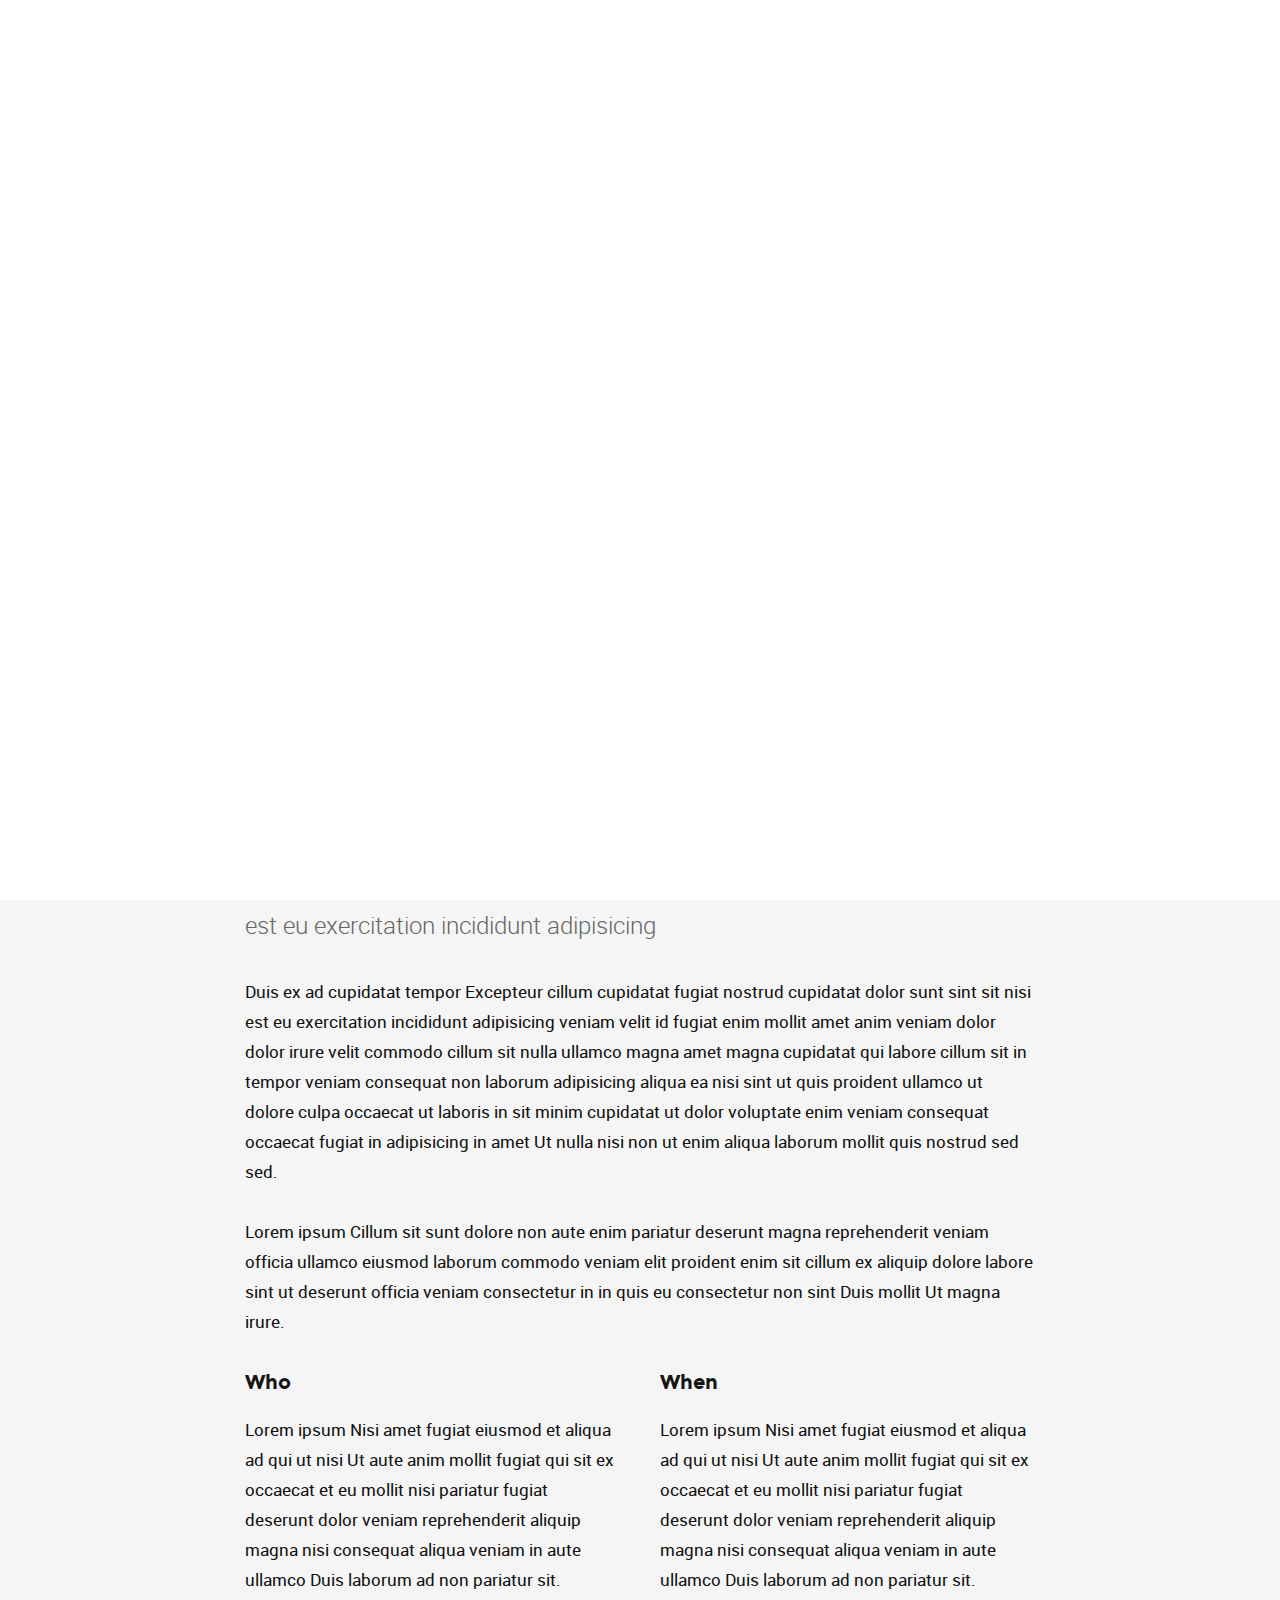
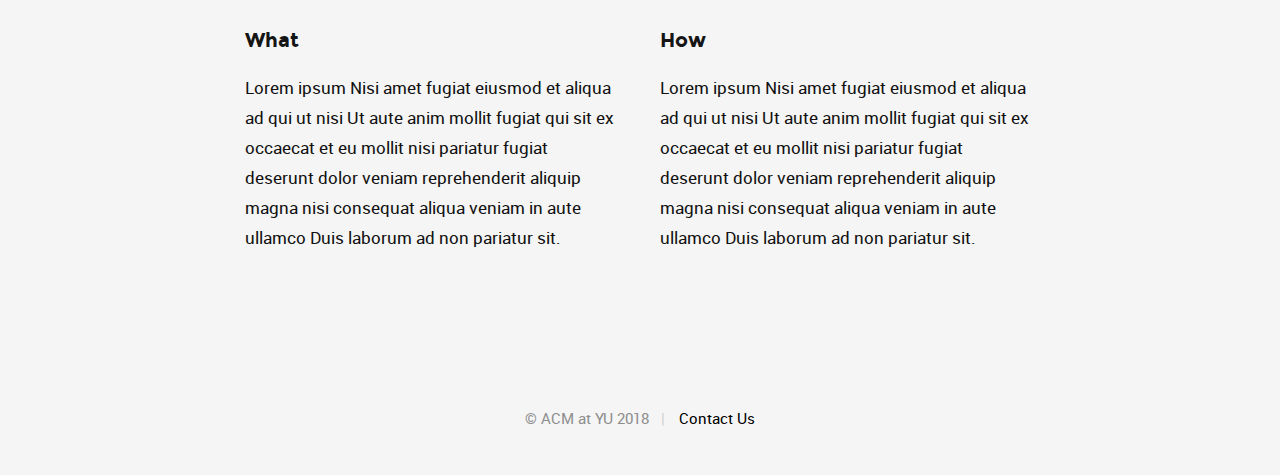
==== commit 48467a30: "add some contact info" ====
--- a/about.html
+++ b/about.html
@@ -1,261 +1,199 @@
 <!DOCTYPE html>
-<!--[if IE 8 ]><html class="no-js oldie ie8" lang="en"> <![endif]-->
-<!--[if IE 9 ]><html class="no-js oldie ie9" lang="en"> <![endif]-->
-<!--[if (gte IE 9)|!(IE)]><!--><html class="no-js" lang="en"> <!--<![endif]-->
+<!--[if IE 8 ]>
+<html class="no-js oldie ie8" lang="en"> <![endif]-->
+<!--[if IE 9 ]>
+<html class="no-js oldie ie9" lang="en"> <![endif]-->
+<!--[if (gte IE 9)|!(IE)]><!-->
+<html class="no-js" lang="en"> <!--<![endif]-->
 <head>
 
-   <!--- basic page needs
-   ================================================== -->
-   <meta charset="utf-8">
-	<title>Abstract</title>
-	<meta name="description" content="">  
-	<meta name="author" content="">
-
-   <!-- mobile specific metas
-   ================================================== -->
-	<meta name="viewport" content="width=device-width, initial-scale=1, maximum-scale=1">
-
- 	<!-- CSS
-   ================================================== -->
-   <link rel="stylesheet" href="css/base.css">
-   <link rel="stylesheet" href="css/vendor.css">  
-   <link rel="stylesheet" href="css/main.css">
-        
-
-   <!-- script
-   ================================================== -->
-	<script src="js/modernizr.js"></script>
-	<script src="js/pace.min.js"></script>
-
-   <!-- favicons
-	================================================== -->
-	<link rel="shortcut icon" href="favicon.ico" type="image/x-icon">
-	<link rel="icon" href="favicon.ico" type="image/x-icon">
+    <!--- basic page needs
+    ================================================== -->
+    <meta charset="utf-8">
+    <title>ACM at YU</title>
+    <meta name="description" content="The official ACM at YU website">
+    <meta name="author" content="ACM at YU">
+
+    <!-- mobile specific metas
+    ================================================== -->
+    <meta name="viewport" content="width=device-width, initial-scale=1, maximum-scale=1">
+
+    <!-- CSS
+  ================================================== -->
+    <link rel="stylesheet" href="css/base.css">
+    <link rel="stylesheet" href="css/vendor.css">
+    <link rel="stylesheet" href="css/main.css">
+
+
+    <!-- script
+    ================================================== -->
+    <script src="js/modernizr.js"></script>
+    <script src="js/pace.min.js"></script>
+
+    <!-- favicons
+     ================================================== -->
+    <link rel="shortcut icon" href="images/acmlogo.png" type="image/x-icon">
+    <link rel="icon" href="images/acmlogo.png" type="image/x-icon">
 
 </head>
 
 <body id="top">
 
-	<!-- header 
-   ================================================== -->
-   <header class="short-header">   
-
-   	<div class="gradient-block"></div>	
-
-   	<div class="row header-content">
-
-   		<div class="logo">
-	         <a href="index.html">Author</a>
-	      </div>
-
-	   	<nav id="main-nav-wrap">
-				<ul class="main-navigation sf-menu">
-					<li><a href="index.html" title="">Home</a></li>									
-					<li class="has-children">
-						<a href="category.html" title="">Categories</a>
-						<ul class="sub-menu">
-			            <li><a href="category.html">Wordpress</a></li>
-			            <li><a href="category.html">HTML</a></li>
-			            <li><a href="category.html">Photography</a></li>
-			            <li><a href="category.html">UI</a></li>
-			            <li><a href="category.html">Mockups</a></li>
-			            <li><a href="category.html">Branding</a></li>
-			         </ul>
-					</li>
-					<li class="has-children">
-						<a href="single-standard.html" title="">Blog</a>
-						<ul class="sub-menu">
-			            <li><a href="single-video.html">Video Post</a></li>
-			            <li><a href="single-audio.html">Audio Post</a></li>
-			            <li><a href="single-gallery.html">Gallery Post</a></li>
-			            <li><a href="single-standard.html">Standard Post</a></li>
-			         </ul>
-					</li>
-					<li><a href="style-guide.html" title="">Styles</a></li>
-					<li class="current"><a href="about.html" title="">About</a></li>	
-					<li><a href="contact.html" title="">Contact</a></li>										
-				</ul>
-			</nav> <!-- end main-nav-wrap -->
-
-			<div class="search-wrap">
-				
-				<form role="search" method="get" class="search-form" action="#">
-					<label>
-						<span class="hide-content">Search for:</span>
-						<input type="search" class="search-field" placeholder="Type Your Keywords" value="" name="s" title="Search for:" autocomplete="off">
-					</label>
-					<input type="submit" class="search-submit" value="Search">
-				</form>
-
-				<a href="#" id="close-search" class="close-btn">Close</a>
-
-			</div> <!-- end search wrap -->	
-
-			<div class="triggers">
-				<a class="search-trigger" href="#"><i class="fa fa-search"></i></a>
-				<a class="menu-toggle" href="#"><span>Menu</span></a>
-			</div> <!-- end triggers -->	
-   		
-   	</div>     		
-   	
-   </header> <!-- end header -->
-
-
-   <!-- content
-   ================================================== -->
-   <section id="content-wrap" class="site-page">
-   	<div class="row">
-   		<div class="col-twelve">
-
-   			<section>  
-
-   				<div class="content-media">						
-						<img src="images/thumbs/about-us.jpg">						  
-					</div>
-
-					<div class="primary-content">
-
-						<h1 class="entry-title add-bottom">Learn More About Us.</h1>	
-
-						<p class="lead">Lorem ipsum Nisi cillum reprehenderit minim sunt dolore dolor eiusmod eu aliquip ad ut sint dolore laborum voluptate ullamco dolore aliquip enim. Excepteur cillum cupidatat fugiat nostrud cupidatat dolor sunt sint sit nisi est eu exercitation incididunt adipisicing</p> 
-
-						<p>Duis ex ad cupidatat tempor Excepteur cillum cupidatat fugiat nostrud cupidatat dolor sunt sint sit nisi est eu exercitation incididunt adipisicing veniam velit id fugiat enim mollit amet anim veniam dolor dolor irure velit commodo cillum sit nulla ullamco magna amet magna cupidatat qui labore cillum sit in tempor veniam consequat non laborum adipisicing aliqua ea nisi sint ut quis proident ullamco ut dolore culpa occaecat ut laboris in sit minim cupidatat ut dolor voluptate enim veniam consequat occaecat fugiat in adipisicing in amet Ut nulla nisi non ut enim aliqua laborum mollit quis nostrud sed sed.</p>
-
-						<p>Lorem ipsum Cillum sit sunt dolore non aute enim pariatur deserunt magna reprehenderit veniam officia ullamco eiusmod laborum commodo veniam elit proident enim sit cillum ex aliquip dolore labore sint ut deserunt officia veniam consectetur in in quis eu consectetur non sint Duis mollit Ut magna irure.</p>
-
-						<div class="row block-1-2 block-tab-full">
-							<div class="bgrid">
-								<h3>Who.</h3>
-								<p>Lorem ipsum Nisi amet fugiat eiusmod et aliqua ad qui ut nisi Ut aute anim mollit fugiat qui sit ex occaecat et eu mollit nisi pariatur fugiat deserunt dolor veniam reprehenderit aliquip magna nisi consequat aliqua veniam in aute ullamco Duis laborum ad non pariatur sit.</p>
-							</div>
-
-							<div class="bgrid">
-								<h3>When.</h3>
-								<p>Lorem ipsum Nisi amet fugiat eiusmod et aliqua ad qui ut nisi Ut aute anim mollit fugiat qui sit ex occaecat et eu mollit nisi pariatur fugiat deserunt dolor veniam reprehenderit aliquip magna nisi consequat aliqua veniam in aute ullamco Duis laborum ad non pariatur sit.</p>
-							</div>
-
-							<div class="bgrid">
-								<h3>What.</h3>
-								<p>Lorem ipsum Nisi amet fugiat eiusmod et aliqua ad qui ut nisi Ut aute anim mollit fugiat qui sit ex occaecat et eu mollit nisi pariatur fugiat deserunt dolor veniam reprehenderit aliquip magna nisi consequat aliqua veniam in aute ullamco Duis laborum ad non pariatur sit.</p>
-							</div>
-
-							<div class="bgrid">
-								<h3>How.</h3>
-								<p>Lorem ipsum Nisi amet fugiat eiusmod et aliqua ad qui ut nisi Ut aute anim mollit fugiat qui sit ex occaecat et eu mollit nisi pariatur fugiat deserunt dolor veniam reprehenderit aliquip magna nisi consequat aliqua veniam in aute ullamco Duis laborum ad non pariatur sit.</p>
-							</div>
-
-						</div>
-
-					</div>						
-
-				</section>  		
-
-			</div> <!-- end col-twelve -->
-   	</div> <!-- end row -->
-		
-   </section> <!-- end content -->
-
-   
-   <!-- footer
-   ================================================== -->
-   <footer>
-
-   	<div class="footer-main">
-
-   		<div class="row">  
-
-	      	<div class="col-four tab-full mob-full footer-info">            
-
-	            <h4>About Our Site</h4>
-
-	               <p>
-		          	Lorem ipsum Ut velit dolor Ut labore id fugiat in ut fugiat nostrud qui in dolore commodo eu magna Duis cillum dolor officia esse mollit proident Excepteur exercitation nulla. Lorem ipsum In reprehenderit commodo aliqua irure labore.
-		          	</p>
-
-		      </div> <!-- end footer-info -->
-
-	      	<div class="col-two tab-1-3 mob-1-2 site-links">
-
-	      		<h4>Site Links</h4>
-
-	      		<ul>
-	      			<li><a href="#">About Us</a></li>
-						<li><a href="#">Blog</a></li>
-						<li><a href="#">FAQ</a></li>
-						<li><a href="#">Terms</a></li>
-						<li><a href="#">Privacy Policy</a></li>
-					</ul>
-
-	      	</div> <!-- end site-links -->  
-
-	      	<div class="col-two tab-1-3 mob-1-2 social-links">
-
-	      		<h4>Social</h4>
-
-	      		<ul>
-	      			<li><a href="#">Twitter</a></li>
-						<li><a href="#">Facebook</a></li>
-						<li><a href="#">Dribbble</a></li>
-						<li><a href="#">Google+</a></li>
-						<li><a href="#">Instagram</a></li>
-					</ul>
-	      	           	
-	      	</div> <!-- end social links --> 
-
-	      	<div class="col-four tab-1-3 mob-full footer-subscribe">
-
-	      		<h4>Subscribe</h4>
-
-	      		<p>Keep yourself updated. Subscribe to our newsletter.</p>
-
-	      		<div class="subscribe-form">
-	      	
-	      			<form id="mc-form" class="group" novalidate="true">
-
-							<input type="email" value="" name="dEmail" class="email" id="mc-email" placeholder="Type &amp; press enter" required=""> 
-	   		
-			   			<input type="submit" name="subscribe" >
-		   	
-		   				<label for="mc-email" class="subscribe-message"></label>
-			
-						</form>
-
-	      		</div>	      		
-	      	           	
-	      	</div> <!-- end subscribe -->         
-
-	      </div> <!-- end row -->
-
-   	</div> <!-- end footer-main -->
-
-      <div class="footer-bottom">
-      	<div class="row">
-
-      		<div class="col-twelve">
-	      		<div class="copyright">
-		         	<span>© Copyright Abstract 2016</span> 
-		         	<span>Design by <a href="http://www.styleshout.com/">styleshout</a></span>		         	
-		         </div>
-
-		         <div id="go-top">
-		            <a class="smoothscroll" title="Back to Top" href="#top"><i class="icon icon-arrow-up"></i></a>
-		         </div>         
-	      	</div>
-
-      	</div> 
-      </div> <!-- end footer-bottom -->  
-
-   </footer>  
-
-   <div id="preloader"> 
-    	<div id="loader"></div>
-   </div> 
-
-   <!-- Java Script
-   ================================================== --> 
-   <script src="js/jquery-2.1.3.min.js"></script>
-   <script src="js/plugins.js"></script>
-   <script src="js/main.js"></script>
+<!-- header
+================================================== -->
+<header class="short-header">
+
+    <div class="gradient-block"></div>
+
+    <div class="row header-content">
+
+        <div class="logo">
+            <a href="index.html">Author</a>
+        </div>
+
+        <nav id="main-nav-wrap">
+            <ul class="main-navigation sf-menu">
+                <li><a href="index.html" title="">Home</a></li>
+                <li class="current"><a href="about.html" title="">About</a></li>
+                <li><a href="contact.html" title="">Contact</a></li>
+            </ul>
+        </nav> <!-- end main-nav-wrap -->
+
+        <div class="search-wrap">
+
+            <form role="search" method="get" class="search-form" action="#">
+                <label>
+                    <span class="hide-content">Search for:</span>
+                    <input type="search" class="search-field" placeholder="Type Your Keywords" value="" name="s"
+                           title="Search for:" autocomplete="off">
+                </label>
+                <input type="submit" class="search-submit" value="Search">
+            </form>
+
+            <a href="#" id="close-search" class="close-btn">Close</a>
+
+        </div> <!-- end search wrap -->
+
+        <div class="triggers">
+            <a class="search-trigger" href="#"><i class="fa fa-search"></i></a>
+            <a class="menu-toggle" href="#"><span>Menu</span></a>
+        </div> <!-- end triggers -->
+
+    </div>
+
+</header> <!-- end header -->
+
+
+<!-- content
+================================================== -->
+<section id="content-wrap" class="site-page">
+    <div class="row">
+        <div class="col-twelve">
+
+            <section>
+
+                <div class="content-media">
+                    <img src="images/thumbs/about-us.jpg">
+                </div>
+
+                <div class="primary-content">
+
+                    <h1 class="entry-title add-bottom">Learn More About Us</h1>
+
+                    <p class="lead">Lorem ipsum Nisi cillum reprehenderit minim sunt dolore dolor eiusmod eu aliquip ad
+                        ut sint dolore laborum voluptate ullamco dolore aliquip enim. Excepteur cillum cupidatat fugiat
+                        nostrud cupidatat dolor sunt sint sit nisi est eu exercitation incididunt adipisicing</p>
+
+                    <p>Duis ex ad cupidatat tempor Excepteur cillum cupidatat fugiat nostrud cupidatat dolor sunt sint
+                        sit nisi est eu exercitation incididunt adipisicing veniam velit id fugiat enim mollit amet anim
+                        veniam dolor dolor irure velit commodo cillum sit nulla ullamco magna amet magna cupidatat qui
+                        labore cillum sit in tempor veniam consequat non laborum adipisicing aliqua ea nisi sint ut quis
+                        proident ullamco ut dolore culpa occaecat ut laboris in sit minim cupidatat ut dolor voluptate
+                        enim veniam consequat occaecat fugiat in adipisicing in amet Ut nulla nisi non ut enim aliqua
+                        laborum mollit quis nostrud sed sed.</p>
+
+                    <p>Lorem ipsum Cillum sit sunt dolore non aute enim pariatur deserunt magna reprehenderit veniam
+                        officia ullamco eiusmod laborum commodo veniam elit proident enim sit cillum ex aliquip dolore
+                        labore sint ut deserunt officia veniam consectetur in in quis eu consectetur non sint Duis
+                        mollit Ut magna irure.</p>
+
+                    <div class="row block-1-2 block-tab-full">
+                        <div class="bgrid">
+                            <h3>Who</h3>
+                            <p>Lorem ipsum Nisi amet fugiat eiusmod et aliqua ad qui ut nisi Ut aute anim mollit fugiat
+                                qui sit ex occaecat et eu mollit nisi pariatur fugiat deserunt dolor veniam
+                                reprehenderit aliquip magna nisi consequat aliqua veniam in aute ullamco Duis laborum ad
+                                non pariatur sit.</p>
+                        </div>
+
+                        <div class="bgrid">
+                            <h3>When</h3>
+                            <p>Lorem ipsum Nisi amet fugiat eiusmod et aliqua ad qui ut nisi Ut aute anim mollit fugiat
+                                qui sit ex occaecat et eu mollit nisi pariatur fugiat deserunt dolor veniam
+                                reprehenderit aliquip magna nisi consequat aliqua veniam in aute ullamco Duis laborum ad
+                                non pariatur sit.</p>
+                        </div>
+
+                        <div class="bgrid">
+                            <h3>What</h3>
+                            <p>Lorem ipsum Nisi amet fugiat eiusmod et aliqua ad qui ut nisi Ut aute anim mollit fugiat
+                                qui sit ex occaecat et eu mollit nisi pariatur fugiat deserunt dolor veniam
+                                reprehenderit aliquip magna nisi consequat aliqua veniam in aute ullamco Duis laborum ad
+                                non pariatur sit.</p>
+                        </div>
+
+                        <div class="bgrid">
+                            <h3>How</h3>
+                            <p>Lorem ipsum Nisi amet fugiat eiusmod et aliqua ad qui ut nisi Ut aute anim mollit fugiat
+                                qui sit ex occaecat et eu mollit nisi pariatur fugiat deserunt dolor veniam
+                                reprehenderit aliquip magna nisi consequat aliqua veniam in aute ullamco Duis laborum ad
+                                non pariatur sit.</p>
+                        </div>
+
+                    </div>
+
+                </div>
+
+            </section>
+
+        </div> <!-- end col-twelve -->
+    </div> <!-- end row -->
+
+</section> <!-- end content -->
+
+
+<!-- footer
+================================================== -->
+<footer>
+
+    <div class="footer-bottom">
+        <div class="row">
+
+            <div class="col-twelve">
+                <div class="copyright">
+                    <span>© ACM at YU 2018</span>
+                    <span><a href="mailto:acmatyu@gmail.com">Contact Us</a></span>
+                </div>
+
+                <div id="go-top">
+                    <a class="smoothscroll" title="Back to Top" href="#top"><i class="icon icon-arrow-up"></i></a>
+                </div>
+            </div>
+
+        </div>
+    </div> <!-- end footer-bottom -->
+
+</footer>
+
+<div id="preloader">
+    <div id="loader"></div>
+</div>
+
+<!-- Java Script
+================================================== -->
+<script src="js/jquery-2.1.3.min.js"></script>
+<script src="js/plugins.js"></script>
+<script src="js/main.js"></script>
 
 </body>
 
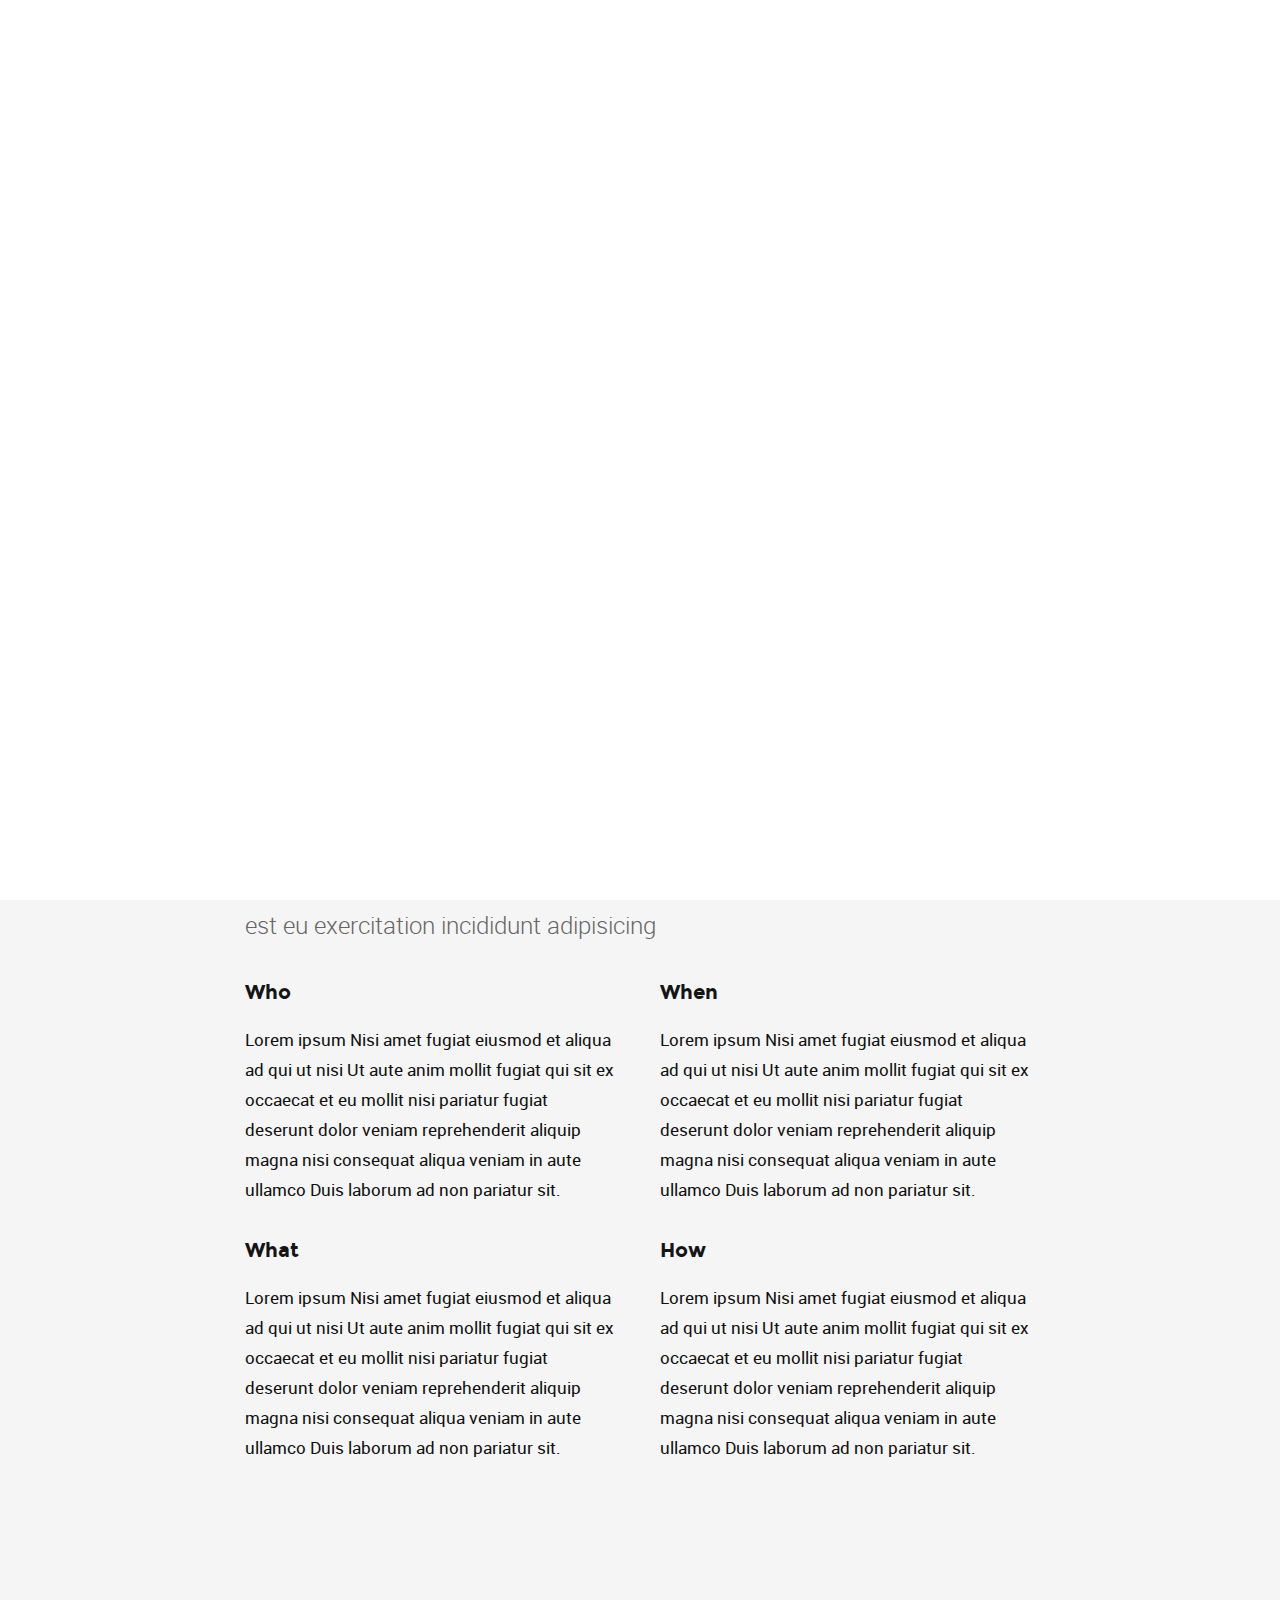
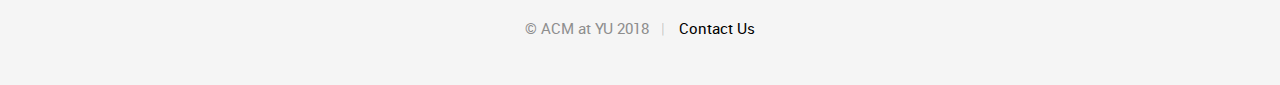
==== commit bcbd1581: "update contact page text" ====
--- a/about.html
+++ b/about.html
@@ -48,12 +48,13 @@
     <div class="row header-content">
 
         <div class="logo">
-            <a href="index.html">Author</a>
+            <a href="index.html">ACM YU</a>
         </div>
 
         <nav id="main-nav-wrap">
             <ul class="main-navigation sf-menu">
                 <li><a href="index.html" title="">Home</a></li>
+                <li><a href="events.html" title="">Events</a></li>
                 <li class="current"><a href="about.html" title="">About</a></li>
                 <li><a href="contact.html" title="">Contact</a></li>
             </ul>
@@ -103,19 +104,6 @@
                     <p class="lead">Lorem ipsum Nisi cillum reprehenderit minim sunt dolore dolor eiusmod eu aliquip ad
                         ut sint dolore laborum voluptate ullamco dolore aliquip enim. Excepteur cillum cupidatat fugiat
                         nostrud cupidatat dolor sunt sint sit nisi est eu exercitation incididunt adipisicing</p>
-
-                    <p>Duis ex ad cupidatat tempor Excepteur cillum cupidatat fugiat nostrud cupidatat dolor sunt sint
-                        sit nisi est eu exercitation incididunt adipisicing veniam velit id fugiat enim mollit amet anim
-                        veniam dolor dolor irure velit commodo cillum sit nulla ullamco magna amet magna cupidatat qui
-                        labore cillum sit in tempor veniam consequat non laborum adipisicing aliqua ea nisi sint ut quis
-                        proident ullamco ut dolore culpa occaecat ut laboris in sit minim cupidatat ut dolor voluptate
-                        enim veniam consequat occaecat fugiat in adipisicing in amet Ut nulla nisi non ut enim aliqua
-                        laborum mollit quis nostrud sed sed.</p>
-
-                    <p>Lorem ipsum Cillum sit sunt dolore non aute enim pariatur deserunt magna reprehenderit veniam
-                        officia ullamco eiusmod laborum commodo veniam elit proident enim sit cillum ex aliquip dolore
-                        labore sint ut deserunt officia veniam consectetur in in quis eu consectetur non sint Duis
-                        mollit Ut magna irure.</p>
 
                     <div class="row block-1-2 block-tab-full">
                         <div class="bgrid">
@@ -172,7 +160,7 @@
             <div class="col-twelve">
                 <div class="copyright">
                     <span>© ACM at YU 2018</span>
-                    <span><a href="mailto:acmatyu@gmail.com">Contact Us</a></span>
+                    <span><a href="contact.html">Contact Us</a></span>
                 </div>
 
                 <div id="go-top">
--- a/css/main.css
+++ b/css/main.css
@@ -693,7 +693,7 @@
 	color: #777777 !important;
 }
 
- 
+
 /* ===================================================================
  *  06. buttons - (_button-essentials.scss)
  *
@@ -1187,7 +1187,7 @@
 .bricks-wrapper .entry-header .entry-title {
 	font-size: 2.5rem;
 	line-height: 1.32;
-	margin-bottom: 1.8rem;	
+	margin-bottom: 1.8rem;
 }
 .bricks-wrapper .entry-header .entry-title a,
 .bricks-wrapper .entry-header .entry-title a:visited {
@@ -1219,7 +1219,7 @@
 }
 
 
-/* featured post slider - (_common-styles.scss) 
+/* featured post slider - (_common-styles.scss)
  * ------------------------------------------------------------------- */
 #featured-post-slider {
 	position: relative;
@@ -1278,7 +1278,7 @@
 .featured-post-slide .entry-meta {
 	font-family: "muli-regular", sans-serif;
 	margin: -3rem 0 0.9rem 0;
-	color: rgba(255, 255, 255, 0.6);
+	color: rgba(255, 255, 255, 0.8);
 	line-height: 1.412;
 }
 
@@ -1421,8 +1421,8 @@
 
 }
 
- 
-/*  post formats - masonry view - (_common-styles.scss) 
+
+/*  post formats - masonry view - (_common-styles.scss)
  * ------------------------------------------------------------------- */
 
 /* format quote & format link
@@ -1632,9 +1632,9 @@
 	}
 
 	header .logo a {
-		width: 54px;
-		height: 54px;
-		background-size: 54px 54px;
+		width: 100px;
+		height: 100px;
+		background-size: 100px 100px;
 	}
 
 }
@@ -2257,6 +2257,11 @@
 	margin: 3rem 0 3rem -6rem;
 }
 
+#content-wrap .primary-content .calendar {
+	width: 100%;
+    height: 500px;
+}
+
 #content-wrap .primary-content img.pull-right {
 	margin: 0.9rem 0 0 2.4rem;
 	max-width: 100%;
@@ -2327,6 +2332,9 @@
 	#content-wrap .page-title {
 		font-size: 2.8rem;
 	}
+    #content-wrap .primary-content .calendar {
+        height: 400px;
+    }
 
 }
 
@@ -2647,7 +2655,6 @@
 	text-align: center;
 	background: #b5b5b5;
 	color: #555;
-	text-align: center;
 	text-transform: uppercase;
 	-moz-transition: all 0.3s ease-in-out;
 	-o-transition: all 0.3s ease-in-out;
@@ -2747,6 +2754,7 @@
 
 .blog-single .author-profile {
 	margin-top: 9rem;
+	margin-bottom: 9rem;
 	padding-left: 9rem;
 	position: relative;
 }
@@ -2864,7 +2872,7 @@
 }
 
 
-/* comments - (_blog.scss) 
+/* comments - (_blog.scss)
  * ------------------------------------------------------------------- */
 .comments-wrap {
 	background-color: rgba(0, 0, 0, 0.08);
@@ -2995,7 +3003,7 @@
 
 }
 
- 
+
 /* post format gallery (_blog.scss)
  * ------------------------------------------------------------------- */
 .format-gallery .post-slider {
@@ -3035,7 +3043,7 @@
 	opacity: 1;
 }
 
- 
+
 /* post format audio (_blog.scss)
  * ------------------------------------------------------------------- */
 .format-audio .audio-wrap {
@@ -3184,7 +3192,7 @@
  *  15. page styles
  *
  * ------------------------------------------------------------------- */
- 
+
 /* contact page
  * ------------------------------------------------------------------- */
 
@@ -3205,7 +3213,7 @@
 	display: inline;
 }
 
-#map-wrap #map-container {
+#map-wrap iframe {
 	height: 100%;
 	width: 100%;
 	background: #DBDBDB;
